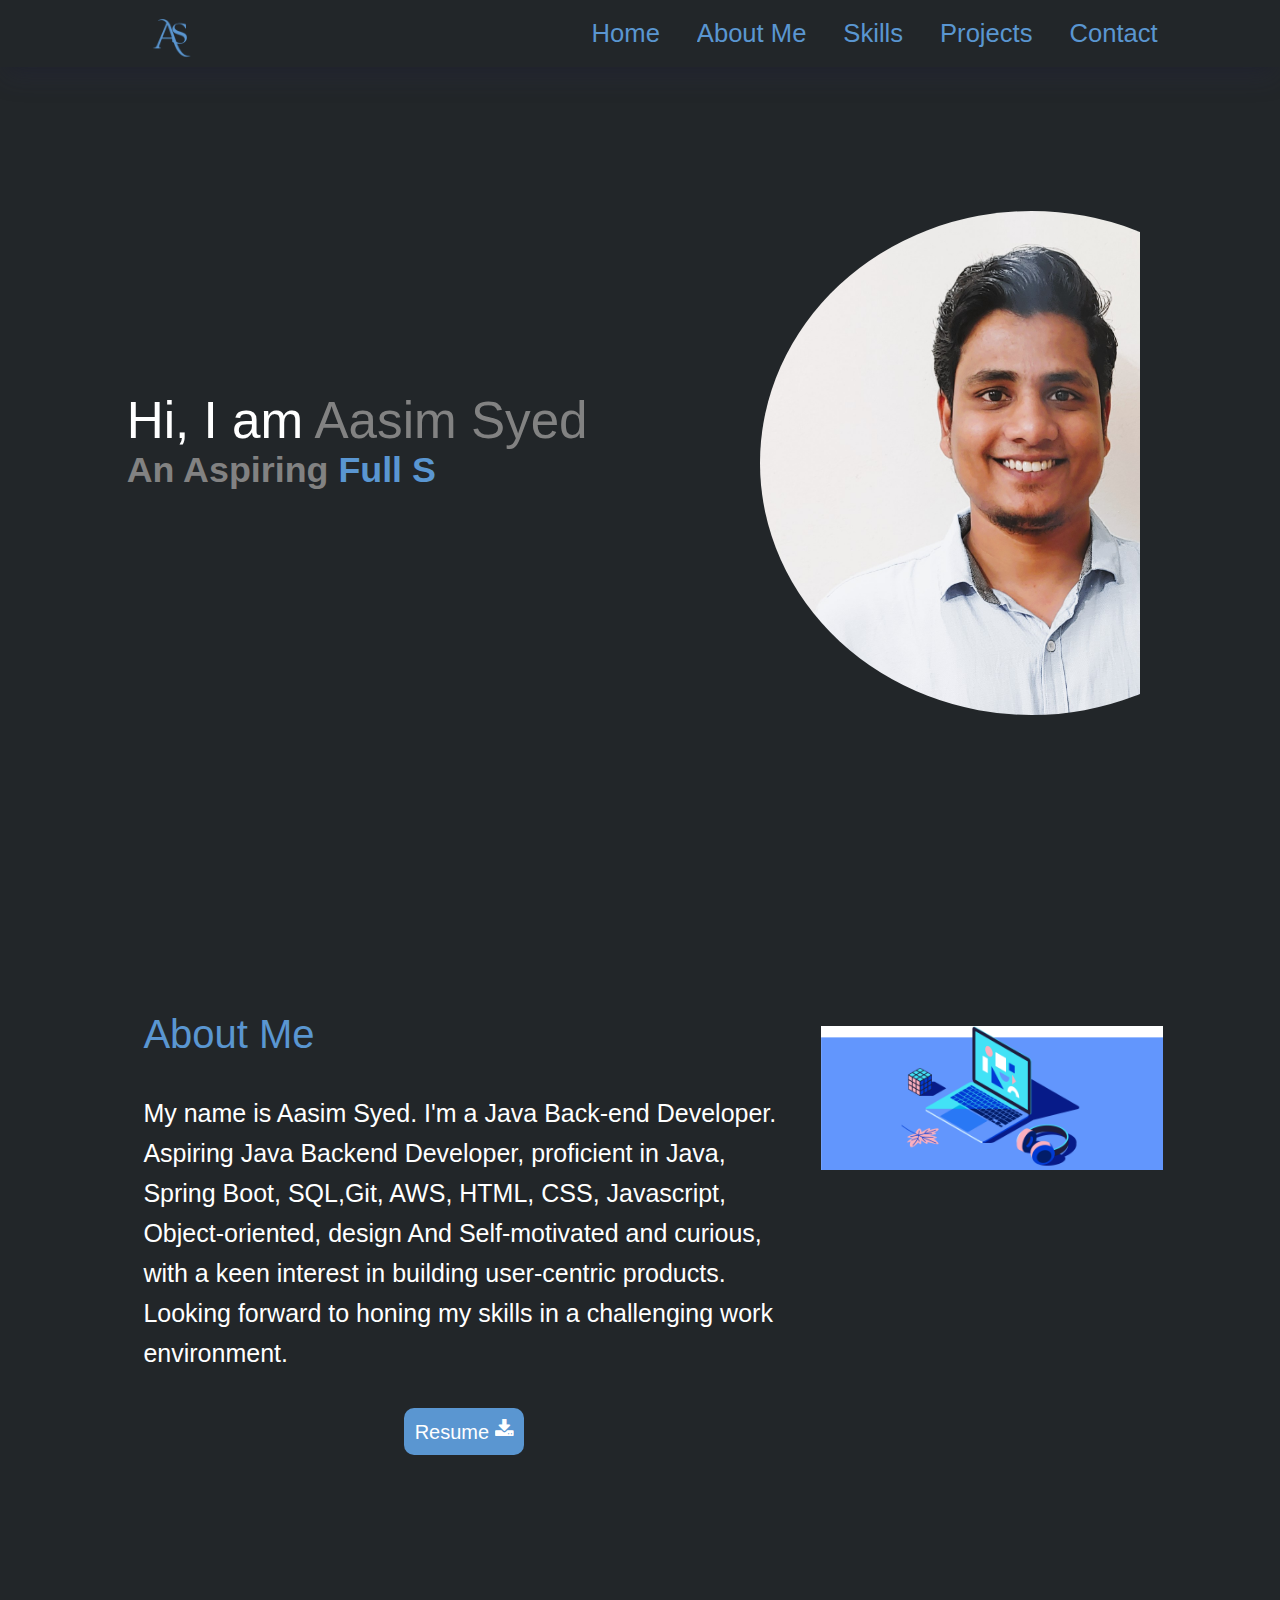
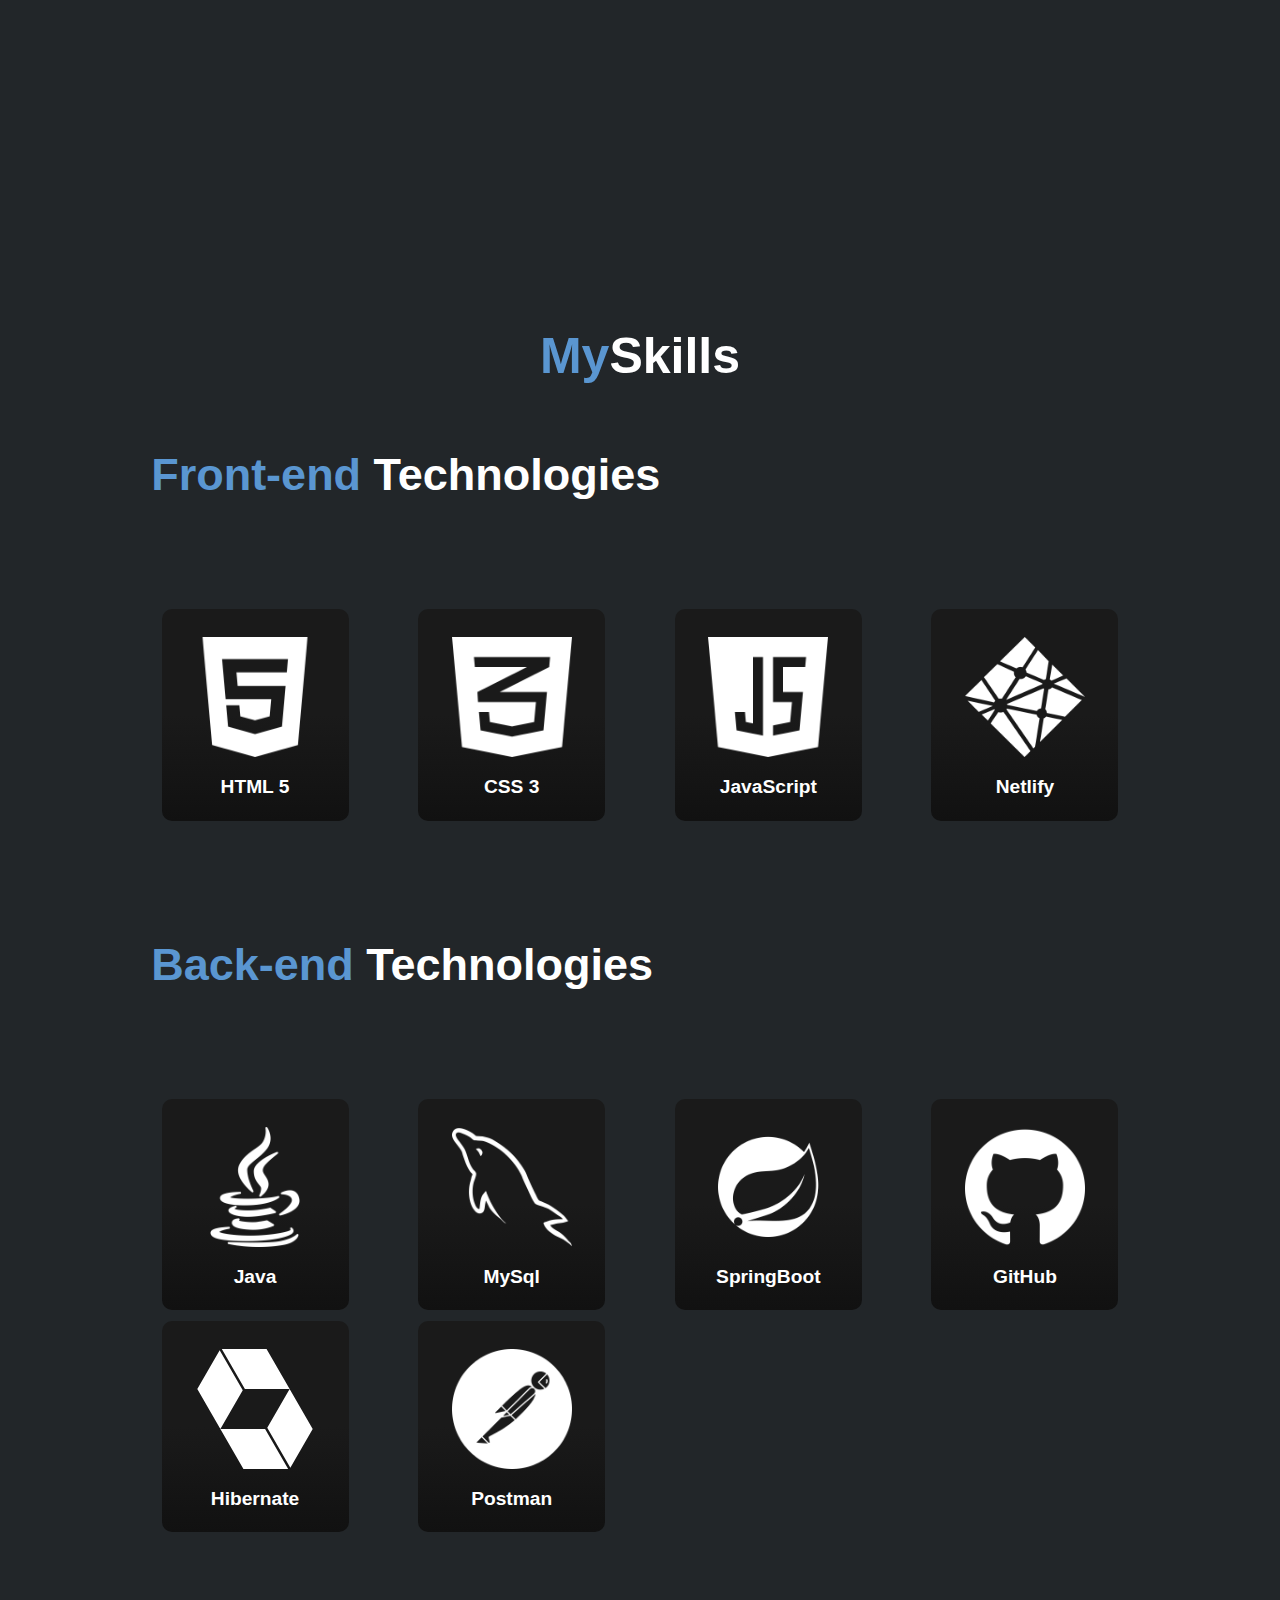
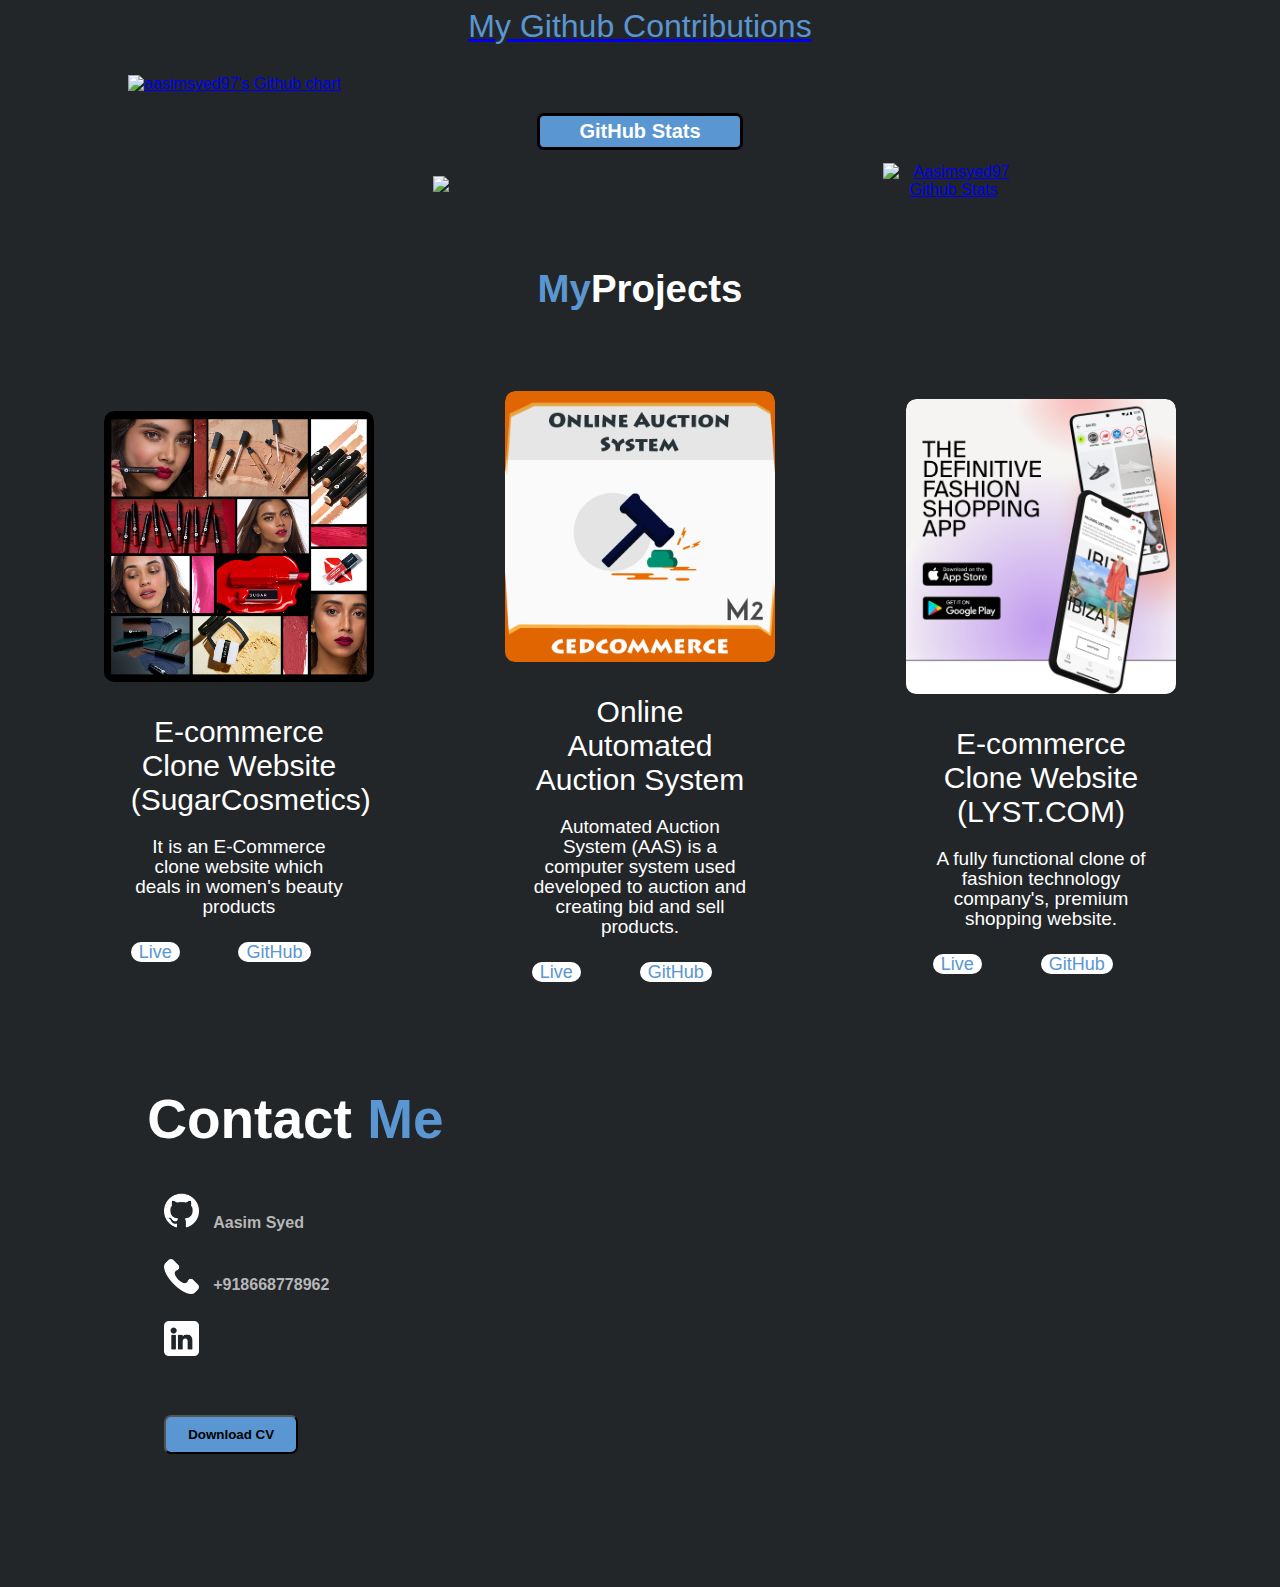
==== index.html @ 6676ed4d "Update index.html" ====
<!DOCTYPE html>
<html lang="en">

<head>
    <meta charset="UTF-8">
    <meta http-equiv="X-UA-Compatible" content="IE=edge">
    <meta name="viewport" content="width=device-width, initial-scale=1.0">
    <title>Aasim Syed</title>
    <link rel="stylesheet" href="styles/index.css">
    <link rel="stylesheet" href="https://cdnjs.cloudflare.com/ajax/libs/font-awesome/4.7.0/css/font-awesome.min.css">
</head>

<body>

    <!-- navbar started -->
    <div id="navbar">
        <div style="margin-left: -18%;" id="name">
           <a href="#home-section">
                <img id="name-img" src="images/aasim.png" alt="Aasim Syed">
            </a>
        </div>
        <div id="list" style="margin-right: -14%;">
            <a class="list-item hover-underline-animation" href="#home-section">Home</a>
            <a class="list-item hover-underline-animation" href="#about-section">About Me</a>
            <a class="list-item hover-underline-animation" href="#skills-section">Skills</a>
            <a class="list-item hover-underline-animation" href="#project">Projects</a>
            <a class="list-item hover-underline-animation" href="#contact">Contact</a>
        </div>
    </div>
    <div id="navham">
        <div id="menu" onclick="onClickMenu()">
            <div id="bar1" class="bar"></div>
            <div id="bar2" class="bar"></div>
            <div id="bar3" class="bar"></div>
        </div>

        <ul class="nav" id="nav">
            <li> <a onclick="removemenu()" class="anchor" href="#home-section">Home</a></li>
            <li> <a onclick="removemenu()" class="anchor" href="#about-section">About Me</a></li>
            <li> <a onclick="removemenu()" class="anchor" href="#skills-section">Skills</a></li>
            <li> <a onclick="removemenu()" class="anchor" href="#project">Projects</a></li>
            <li> <a onclick="removemenu()" class="anchor" href="#contact">Contact</a></li>
        </ul>
    </div>

    <!-- navbar ended -->

    <div id="main">


        <!-- home-section started-->
        <div style="margin-top: 5%;" id="home-section">
            <div id="home-section-mini" style="width: 80%;">
                <div id="home-left">
                    <p> Hi, I am <span style="color: #828282;
                  text-shadow: 1px 1px 1px var(--clr-tertiary); ">Aasim Syed</span></p>

                    <span
                        style="color: #828282; margin-bottom: 200vh; font-weight: 550; font-size: 2.8vw;margin-top: -50vh;">An
                        Aspiring
                        <span class='console-container'>
                            <span id='text' style="text-shadow: 1px 1px 1px var(--clr-tertiary); "></span>
                            <!-- <div class='console-underscore' id='console' style="color:#00ffff">&#95; </div> -->
                        </span></span>


                </div>
                <div id="home-right">
                    <img style="height: 80%;border-radius: 50%;" src="/images/profilepic.jpg" alt="nitya-nb">
                </div>
            </div>



        </div>
        <!-- home-section ended -->
        <!-- about me started -->

        <div id="about-section">
            <div style="margin-left: 8%;" id="about-section-mini">
                <div id="about-left">
                    <div>About Me</div>
                    <div>
                        <p>My name is Aasim Syed. I'm a Java Back-end Developer.
                            Aspiring Java Backend Developer, proficient in Java, Spring Boot, SQL,Git, AWS, HTML, CSS,
                            Javascript, Object-oriented, design And Self-motivated and curious, with a keen interest in
                            building user-centric products. Looking forward to honing my skills in a challenging work
                            environment.</p>
                        <div id="resume-button">
                            <button><a style="text-decoration: none;background: none;color:white"
                                    href="./download/Aasim-Syed-Resume.pdf" download target="_blank"> Resume </a><i
                                    style="color: white; background-color: #5a96d1;" class="fa fa-download"
                                    aria-hidden="true"></i></button>
                        </div>
                    </div>
                </div>
                <div id="about-right">
                    <img src="./images/@2x-Blog-Multimodal-Learning-Animation.gif" style="width: 80%; margin-top:15%"
                        alt="">
                </div>
            </div>
        </div>


        <div id="skills-section">
            <h3><span style="color: #5a96d1;">My</span>Skills</h3>
            <div id="gap">
                <h1><span style="color: #5a96d1">Front-end </span> Technologies</h1>
                <div id="front">
                    <div class="frontend">
                        <div>
                            <img src="images/html-5.png">
                            <h4>HTML 5</h4>
                        </div>
                    </div>
                    <div class="frontend">
                        <div>
                            <img src="images/css.png">
                            <h4>CSS 3</h4>
                        </div>
                    </div>
                    <div class="frontend">
                        <div>
                            <img src="images/java-script.png">
                            <h4>JavaScript</h4>
                        </div>
                    </div>
                    <div class="frontend">
                        <div>
                            <img src="images/netlify.png">
                            <h4>Netlify</h4>
                        </div>
                    </div>
                </div>
            </div>
            <div id="gap1">
                <h1><span style="color: #5a96d1">Back-end </span> Technologies</h1>
                <div id="front1">
                    <div class="frontend">
                        <div>
                            <img src="images/java.png">
                            <h4>Java</h4>
                        </div>
                    </div>
                    <div class="frontend">
                        <div>
                            <img src="images/mysql.png">
                            <h4>MySql</h4>
                        </div>
                    </div>
                    <div class="frontend">
                        <div>
                            <img src="images/spring-boot.png">
                            <h4>SpringBoot</h4>
                        </div>
                    </div>
                    <div class="frontend">
                        <div>
                            <img src="images/github.png">
                            <h4>GitHub</h4>
                        </div>
                    </div>
                    <div class="frontend">
                        <div>
                            <img src="images/hibernate-white.svg">
                            <h4>Hibernate</h4>
                        </div>
                    </div>
                    <div class="frontend">
                        <div>
                            <img src="images/postman-3521648.png">
                            <h4>Postman</h4>
                        </div>
                    </div>
                    <!-- <div class="frontend" id="none"></div>
                  <div class="frontend" id="none"></div> -->
                </div>
            </div>
        </div>

        <!-- ---------about me end  -->


        <!-- github calender and graph -->

        <div class="title reveal">
            <a target="_blank" rel="noreferrer" id="cicin" href="https://github.com/aasimsyed97">
                <p style="text-align: center; font-size: 200%; padding: 3%; text-underline-offset: none;">My Github
                    Contributions</p>
                <img width="100%" style="margin-bottom:20px;display: flex; padding: auto;" id="github-contributions"
                    src="https://ghchart.rshah.org/aasimsyed97" href="https://github.com/aasimsyed97"
                    alt="aasimsyed97's Github chart" />
            </a>
        </div>
        <div class="statsBox">
            <h3>GitHub Stats</h3>
            <div style="display: flex; width: 100%;">
                <div class="statsContainer">
                    <div>
                        <a href="https://github.com/aasimsyed97" target="_blank">
                            <img align="center"
                                src="https://github-readme-streak-stats.herokuapp.com/?user=aasimsyed97" />
                        </a>
                    </div>
                </div>

                <!-- <div class="stats-3">
                    <p align="center">
                        <a href="https://github.com/aasimsyed97" target="_blank">
                            <img align=""
                                src="https://github-readme-stats.vercel.app/api/top-langs/?username=aasimsyed97&bg_color=0D1117"
                                alt="" />
                        </a>
                    </p>
                </div> -->

                <div class="stats-2" style="margin-right: 20%;">
                    <p align="center">
                        <a href="https://github.com/aasimsyed97/github-readme-stats" target="_blank">
                            <img alt="Aasimsyed97 Github Stats"
                                src="https://github-readme-stats.vercel.app/api?username=aasimsyed97&show_icons=true&locale=en&theme=react&hide_border=true&bg_color=0D1117" />
                        </a>
                    </p>
                </div>

            </div>
        </div>
        <!-- <div class="graph-1">
            <p align="center">
                <a href="https://github.com/aasimsyed97" target="_blank"><span>
                        <img align="center"
                            src="https://github-profile-summary-cards.vercel.app/api/cards/profile-details?username=aasimsyed97&theme=dracula&bg_color=0D1117" />
                    </span></a>
            </p>
        </div> -->
        <div class="graph">
            <a href="https://github.com/aasimsyed97/github-readme-activity-graph" target="_blank">
                <!-- <img alt="Aasimsyed97 Activity Graph"
                    src="https://activity-graph.herokuapp.com/graph?username=aasimsyed97&bg_color=0D1117&color=5BCDEC&line=5BCDEC&point=FFFFFF&hide_border=true" /> -->
            </a>
        </div>

        <!-- github calender and graph -->


        <!------------project start-  -->
        <div id="project">
            <h3 style="text-align: center; padding-top: 5%; font-size: 3vw; color: white;"><span
                    style="color: #5a96d1;">My</span>Projects</h3>
            <div id="created">

                <div class="work">
                    <img src="images/Product-collage_1.jpg">
                    <div class="layer">
                        <p style="font-size: 30px; line-height: normal;" id="h3">E-commerce Clone Website
                            (SugarCosmetics)</p>
                        <p id="p" style="font-size: 19px;">It is an E-Commerce clone website which deals in women's
                            beauty products</p>
                        <a href="https://startling-mooncake-efccdc.netlify.app" target="_blank">Live</a>
                        <a href="https://github.com/aasimsyed97/SugarCosmetics01" target="_blank">GitHub</a>
                    </div>
                    <div>
                        <div class="layer1">
                            <p style="font-size: 30px; line-height: normal;" id="h3">E-commerce Clone Website
                                (SugarCosmetics)</p>
                            <p id="p" style="font-size: 19px;">It is an E-Commerce clone website which deals in women's
                                beauty products</p>
                            <a href="https://startling-mooncake-efccdc.netlify.app" target="_blank">Live</a>
                            <a href="https://github.com/aasimsyed97/SugarCosmetics01" target="_blank">GitHub</a>
                        </div>
                    </div>
                </div>
                <div class="work">
                   <img src="images/auction4.png">
                    <div class="layer">
                        <p style="font-size: 30px; line-height: normal;" id="h3">Online Automated Auction System</p>
                        <p id="p" style="font-size: 19px;">Automated Auction System (AAS) is a computer system used developed to auction and creating bid and sell products. Core Java, SQL, JDBC using DAO Pattern</p>
                        <a href="https://github.com/aasimsyed97/selfish-desire-8154" target="_blank">Live</a>
                        <a href="https://github.com/aasimsyed97/selfish-desire-8154" target="_blank">GitHub</a>
                    </div>
                    <div>
                        <div class="layer1">
                            <p style="font-size: 30px; line-height: normal;" id="h3">Online Automated Auction System</p>
                            <p id="p" style="font-size: 19px;">Automated Auction System (AAS) is a computer system used developed to auction and creating bid and sell products.</p>
                            <a href="https://github.com/aasimsyed97/selfish-desire-8154" target="_blank">Live</a>
                            <a href="https://github.com/aasimsyed97/selfish-desire-8154" target="_blank">GitHub</a>
                        </div>
                    </div>
                </div>
                <div class="work">
                     <img src="images/lyst6.webp">
                    <div class="layer">
                        <p style="font-size: 30px; line-height: normal;" id="h3">E-commerce Clone Website
                            (LYST.COM)</p>
                        <p id="p" style="font-size: 19px;">A fully functional clone of fashion technology company's,
                            premium shopping website.</p>
                        <a href="https://joyful-lolly-c213c9.netlify.app/index.html" target="_blank">Live</a>
                        <a href="https://github.com/aasimsyed97/makeshift-protest-7826" target="_blank">GitHub</a>
                    </div>
                    <div>
                        <div class="layer1">
                            <p style="font-size: 30px; line-height: normal;" id="h3">E-commerce Clone Website
                            (LYST.COM)</p>
                            <p id="p" style="font-size: 19px;">A fully functional clone of fashion technology company's,
                            premium shopping website.</p>
                            <a href="https://joyful-lolly-c213c9.netlify.app/index.html" target="_blank">Live</a>
                            <a href="https://github.com/aasimsyed97/makeshift-protest-7826" target="_blank">GitHub</a>
                        </div>
                    </div>
                </div>
            </div>

        </div>

        <!-- --------------------------Contact Me----------------------------- -->

        <div id="contact">
            <div id="contactme">
                <div id="firstcontact">
                    <h1>Contact <span style="color:#5a96d1;">Me</span></h1>
                    <div id="git"><a href="https://github.com/aasimsyed97"><img src="images/github.png"></a>
                        <p>Aasim Syed</p>
                    </div>
                    <div id="tele"><img src="images/phone-icon.png">
                        <p>+918668778962</p>
                    </div>
                    <div id="all">
                        <a href="https://www.linkedin.com/in/aasim-syed-4066b4243/" target="_blank"> <img
                                src="images/linkedin.png" alt=""></a>
                    </div>
                    <button>Download CV</button>
                </div>
                <!-- <div id="secondcontact">
            <form action="https://formsubmit.co/nityabaranwal1@gmail.com" method="post" target="_blank" rel="noopener noreferrer">
                <input type="hidden" name="_template" value="table">
                <input type="hidden" name="_autoresponse" value="Thank you for reaching me.I will contact you soon...">
                <input type="hidden" name="_subject" value="New submission!">
                <input type="hidden" name="_next" value="">
                <input type="text" name="name" placeholder=" Name" required="">
                <input type="email" name="email" placeholder=" Email" required="">
                <input id="msg" name="Message" rows="6" placeholder=" Message"></input>
                <button type="submit" id="contact-button">SEND</button>
            </form>
          
        </div> -->
            </div>
        </div>

    </div>

    </div>


</body>

</html>
<script src="/scripts/index.js"></script>
---- styles/index.css ----
* {
  margin: 0;
  padding: 0;
  background-color: #222629;
  /* background-color: #010113; */
  font-family: sans-serif;
  overflow-x: hidden;
}

#main {
  position: absolute;
  z-index: -100;
  top: 25px;
}

#navbar {
  /* border: 1px solid red; */
  height: auto;
  width: 100%;
  display: flex;
  justify-content: space-evenly;
  position: fixed;
  box-shadow: rgba(50, 50, 93, 0.25) 0px 13px 27px -5px, rgba(0, 0, 0, 0.3) 0px 8px 16px -8px;
}

#name {
  /* border: 1px solid green; */
  height: auto;
  width: 20%;
  cursor: pointer;
}

#name-img {
  /* border: 1px solid blue; */
  margin-top: 3%;
  margin-left: 5%;
  width: 90%;
  height: fit-content;
}

#list {
  /* border: 1px solid yellow; */
  height: auto;
  width: 50%;
  display: flex;
  justify-content: space-evenly;
}

#list .list-item {
  /* border: 1px solid purple; */
  font-size: 2vw;
  /* color: #ff521b; */
  color: #5a96d1;
  /* color: #61a5c2; */
  /* color: #a9d6e5; */

  margin-top: 3%;
  cursor: pointer;
  text-decoration: none;
}

.hover-underline-animation {
  display: inline-block;
  position: relative;
  color: #0087ca;
  /* color: crimson; */
}

.hover-underline-animation:after {
  content: '';
  position: absolute;
  width: 100%;
  transform: scaleX(0);
  height: 2px;
  top: 55%;
  left: 0;
  /* background-color: #0087ca; */
  background-color: whitesmoke;
  transform-origin: bottom right;
  transition: transform 0.25s ease-out;
}

.hover-underline-animation:hover:after {
  transform: scaleX(1);
  transform-origin: bottom left;
}

#navham {
  /* display: none; */
  height: 0;
  width: 0;
}

.anchor {
  font-size: 0;
}




/* ------home started------ */

#home-section {
  height: 97vh;
  /* border: 1px solid yellow; */
  width: 99vw;
  display: flex;
  align-items: center;
  /* background-image: url("/images/bd5.jpg"); */
}

#home-section-mini {
  /* border: 1px solid purple; */
  width: 90%;
  display: grid;
  grid-template-columns: 5fr 3fr;
  margin: auto;
}

#home-left {
  height: 70vh;
  /* border: 1px solid red; */
}

#home-left p {
  color: white;
  font-size: 4vw;
  margin-top: 20vh;
}

#home-right {
  height: 70vh;
  /* border: 1px solid red; */
}




/* :root{
    --clr-tertiary:  #61892f;
  } */

/* -------- home ended --------- */

/* --------- about me start ----- */


#about-section {
  margin: auto;
  height: auto;
  /* border: 1px solid yellow; */
  width: 99vw;
  display: flex;
  align-items: center;
}

#about-section-mini {
  /* border: 1px solid purple; */
  width: 90%;
  display: grid;
  grid-template-columns: 5fr 3fr;
  margin: auto;
}

#about-left {
  height: 100vh;
  /* border: 1px solid red; */
  margin: auto;
}

#about-left div:first-child {
  margin: 7% 5% 0 5%;
  color: #5a96d1;
  font-size: 40px;
  height: auto;
}

#about-left p {
  margin: 5% 5% 0 5%;
  line-height: 40px;
  color: white;
  font-size: 25px;
}

#about-left #resume-button {
  text-align: center;
  color: white;
  margin-top: 5%;
  /* background-color: red; */
}

#resume-button button {
  font-size: 20px;
  color: white;
  border: white;
  border-radius: 10px;
  padding: 1.5%;
  background-color: #5a96d1;
}


#about-right {
  height: 100vh;
  /* border: 1px solid red; */
}

/* -------about me end---- */

/* ------------ my skills ----- */

#skills-section {
  border: 1px solid #222629;
  background-color: #222629;
  color: white;
}

#skills-section h3 {
  text-align: center;
  margin-top: 5%;
  font-size: 50px;
}

#gap {
  height: auto;
  width: 85%;
  margin: auto;
  /* border: 1px solid yellow; */
  margin-top: 5%;
  margin-bottom: 5%;
}

#gap1 {
  height: auto;
  width: 85%;
  margin: auto;
  /* border: 1px solid yellow; */
  margin-top: 5%;
}

#gap h1,
#gap1 h1 {
  padding-left: 5%;
  font-size: 45px;
  margin-bottom: 5%;
}

#front,
#front1 {
  padding: 5%;
  margin-top: 5%;
  /* border: 1px blue solid; */
  height: auto;
  display: grid;
  grid-template-columns: 1fr 1fr 1fr 1fr;
  gap: 5%;
}

.frontend {
  width: 90%;
  /* border: 1px solid yellow; */
  height: auto;
  margin: auto;
  border-radius: 10px;
  text-align: center;
  /* background-color: #262626; */
  background-image: linear-gradient(to bottom, rgb(26, 26, 26), rgb(26, 26, 26), rgb(17, 17, 17));
  transition: transform 0.5s;


}

.frontend:hover {
  background-image: linear-gradient(to bottom, #5a96d1, #5a96d1);
  transform: translateY(-10px);
  /* background-color: rgb(220, 100, 2); */
  /* background-color: rgb(227, 7, 81); */
}

.frontend img {
  height: auto;
  width: 80%;
  background-color: transparent;
}

.frontend h4 {
  font-size: 1.5vw;
  margin: 10% 5% 15% 5%;
  background-color: transparent;
}

.frontend div {
  background-color: transparent;
  margin-left: 10%;
  margin-top: 15%;
  margin-right: 10%;
}

#none {
  background: none;
}

#none:hover {
  background: none;
}

/* ------  my skills ended --------- */


/* --------my  projects --------- */



#project {
  /* border: 1px solid rgb(0, 0, 0); */
  background-color: #222629;
}

#project #h3 {
  text-align: center;
  padding-top: 5%;
  font-size: 3vw;
  color: white;
}

#created {
  display: flex;
  width: 94%;
  margin: auto;
  margin-top: 80px;
}

.work {
  border-radius: 10px;
  width: 22.5%;
  margin: auto;

}

.work img {
  width: 100%;
  height: 50%;

  border-radius: 10px;
  display: block;
  transition: transform 0.9s;
}

.work {
  position: relative;
  overflow: hidden;
}

.layer {
  width: 100%;
  height: 0;
  background: linear-gradient(rgba(0, 0, 0, 0.6), #5a96d1);
  border-radius: 10px;
  position: absolute;
  left: -10px;
  bottom: 0;
  overflow: hidden;
  display: flex;
  align-items: center;
  justify-content: center;
  flex-direction: column;
  padding: 0 5% 0 5%;
  text-align: center;
  font-size: 14px;
  transition: height 0.3s;
}

.layer #h3 {
  font-weight: 200;
  margin-bottom: 5%;
  text-align: center;
  font-size: 2vw;
  background: transparent;
}

.layer p {
  color: #fff;
  line-height: 18px;
  padding: 0px 10%;
  width: 80%;
  background: transparent;
  /* border: 1px solid black; */
}

.layer a {
  margin-top: 10%;
  color: #5a96d1;
  text-decoration: none;
  font-size: 18px;
  line-height: 30px;
  background: #fff;
  width: auto;
  height: auto;
  border-radius: 10px;
  text-align: center;
  padding: 0 3% 0 3%;
}

.layer1 {
  width: 100%;
  height: 100%;
}

.layer1 #h3 {
  font-weight: 200;
  margin-bottom: 5%;
  text-align: center;
  font-size: 2vw;
  background: transparent;
}

.layer1 p {
  color: #fff;
  line-height: 20px;
  padding: 0px 10%;
  width: 80%;
  background: transparent;
  margin: 20px 0px;
  text-align: center;
  /* border: 1px solid black; */
}

.layer1 a {
  margin-top: 10%;
  color: #5a96d1;
  text-decoration: none;
  font-size: 18px;
  line-height: 30px;
  background: #fff;
  width: auto;
  height: auto;
  border-radius: 10px;
  text-align: center;
  padding: 0 3% 0 3%;
  margin: 10% 10%;

}

.layer a:hover {
  background-color: #5a96d1;
  color: white;
  border: 4px solid white;
}

.work:hover img {
  transform: scale(0.5);
  opacity: 0.6;
}

.work:hover .layer {
  height: 100%;
}




/* -------- my projects ended ---------- */

/* ----------contact ----------------- */


#contact {
  background-color: #222629;
  height: 500px;
  padding-top: 100px;
}

#contactme {
  width: 77%;
  /* border: 1px solid green; */
  margin: auto;
  height: 400px;
  display: grid;
  grid-template-columns: 35% 54%;
  justify-content: space-between;
  color: rgb(183, 183, 183)
}

#firstcontact {
  /* border: 1px solid yellow; */
  color: rgb(183, 183, 183);
}

#firstcontact>h1 {
  color: white;
  font-size: 55px;

}

#firstcontact img {
  height: 35px;
  width: 35px;
  margin-left: 17px;
}

#git {
  margin-top: 42px;
}

#git,
#tele,
#all {
  display: flex;
  margin-bottom: 27px;
  align-items: flex-end;
}

#firstcontact p {
  padding-left: 14px;
  font-weight: 600;
}

#firstcontact button {
  /* color: white; */
  margin-top: 28px;
  margin-left: 17px;
  background-color: #5a96d1;
  border-radius: 7px;
  padding: 10px 22px;
  font-weight: 600;
  cursor: pointer;
}

#submit,
#contact-button {
  background-color: #5a96d1;
  border-radius: 7px;
  padding: 10px 22px;
  font-weight: 600;
  color: white;
  cursor: pointer;
  margin-top: 2%;
}

#firstcontact button:hover,
#submit:hover {
  background-color: #222629;
  border: 2px solid #5a96d1;
}

#secondcontact {
  /* width: 50%; */
  /* border: 1px solid red; */
  /* background-color: black; */


}

#secondcontact input {
  margin-top: 1.5%;
  width: 90%;
  padding: 3% 3% 3% 2%;
  border: #222629;
  border-radius: 10px;
  /* color: black; */
  background-color: black;
  color: #5a96d1;
}

#secondcontact input:focus {
  outline: none;
}

#secondcontact #msg {
  height: 50px;
}

#secondcontact form:nth-child(3):focus {
  outline: none;
}



/* --------------------------------------------contact ended */


@media all and (min-width:400px) and (max-width:786px) {

  * {
    overflow-x: visible;
  }

  #navbar {
    display: none;
    height: 0;
    width: 0;
  }

  #home-section {
    /* z-index: -100;
      position: absolute; */
    height: auto;
    margin-top: 10%;
  }


  /* mini home section */
  #home-section-mini {
    margin: auto;
    display: flex;
    flex-direction: column-reverse;
    /* border: 1px solid red; */
    width: 70vw;
    text-align: center;
  }

  #home-left {
    height: 250px;
    /* border: 1px solid red; */
  }

  #home-left p {
    color: white;
    margin-top: 5%;
    font-size: 40px;
  }

  #home-right {
    height: 250px;
    /* border: 1px solid red; */
  }

  #about-section {
    /* z-index: -100;
      position: absolute;
      top: 485px; */
  }



  #about-section {
    margin: auto;
    /* margin-top: 5%; */
    height: 90vh;
    /* border: 1px solid yellow; */
    width: 99vw;
    display: flex;
    align-items: center;
  }

  #about-section-mini {
    /* border: 1px solid purple; */
    width: 90%;
    display: flex;
    flex-direction: column-reverse;
    margin: auto;
  }

  #about-left {
    height: auto;
    /* border: 1px solid red; */
    margin: auto;
  }

  #about-left div:first-child {
    margin: 7% 5% 0 5%;
    color: #5a96d1;
    font-size: 40px;
  }

  #about-left p {
    margin: 5% 5% 0 5%;
    line-height: 40px;
    color: white;
    font-size: 1rem;
  }

  #about-left #resume-button {
    text-align: justify;
    color: white;
    margin-top: 5%;
    /* background-color: red; */
  }

  #resume-button button {
    font-size: 20px;
    color: white;
    border: white;
    border-radius: 10px;
    padding: 1.5%;
    background-color: #5a96d1;
  }


  #about-right {
    height: auto;
    /* border: 1px solid red; */
  }


  /* ----- media query skills 1 ---- */

  #skills-section {
    /* z-index: -100;
    position: absolute;
    top: 1100px; */
  }


  #front,
  #front1 {
    margin: auto;
    display: grid;
    grid-template-columns: 1fr 1fr;
    gap: 5%;
    width: 80%;
    /* border: 1px blue solid; */
    padding-bottom: 10%;
  }


  .frontend {
    width: 70%;
    /* border: 1px solid yellow; */
    height: auto;
    margin: auto;
    border-radius: 10px;
    text-align: center;
    /* background-color: #262626; */
    background-image: linear-gradient(to bottom, rgb(26, 26, 26), rgb(26, 26, 26), rgb(17, 17, 17));
    transition: transform 0.5s;
  }

  .frontend h4 {
    font-size: 3vw;
    margin: 10% 5% 15% 5%;
    background-color: transparent;
  }


  #project {
    /* z-index: -100;
    position: absolute;
    top: 2500px; */
    width: 80vw;
    margin: auto;
    margin-top: 10px;
    margin-left: 10%;
    /* border: 1px solid red; */
  }

  #project #h3 {
    font-size: 3vw;
  }

  #created {
    /* border: 1px solid yellow; */
    width: 100%;
    display: grid;
    grid-template-columns: 1fr 1fr;
    gap: 5%;
    margin: auto;
  }

  .work {
    /* border: 1px solid green; */
    width: 100%;
    margin: auto;
  }

  .layer a {
    margin-top: 10%;
    color: #5a96d1;
    text-decoration: none;
    font-size: 18px;
    line-height: 30px;
    background: #fff;
    width: auto;
    height: auto;
    border-radius: 10px;
    text-align: center;
    padding: 0 3% 0 3%;
  }

  .list-item {
    font-size: 0;
  }

  .anchor {
    font-size: 1.5rem;
    background-color: #474B4F;
  }


  #menu {
    width: 35px;
    height: 30px;
    margin: 30px 0 20px 20px;
    cursor: pointer;
    z-index: 100;
    background-color: transparent;
    position: fixed;
  }

  .bar {
    height: 5px;
    width: 100%;
    background-color: #5a96d1;
    display: block;
    border-radius: 5px;
    transition: 0.3s ease;
  }

  #bar1 {
    transform: translateY(-4px);
  }

  #bar3 {
    transform: translateY(4px);
  }

  .nav li a {
    color: #5a96d1;
    text-decoration: none;
  }

  .nav li a:hover {
    border: 1px solid #5a96d1;
    padding: 10px 20px;
  }

  .nav li {
    list-style: none;
    padding: 16px 0;
    background-color: #474B4F;
  }

  .nav {
    padding: 0;
    margin: 0 20px;
    transition: 1s ease;
    display: none;
  }

  #navham .icon {
    background-color: #474B4F;
  }

  .icon .bar {
    background-color: #5a96d1;
  }

  .icon #bar1 {
    transform: translateY(11px) rotate(-45deg);
  }

  .icon #bar3 {
    transform: translateY(2px) rotate(45deg);
  }

  .icon #bar2 {
    opacity: 0;
  }

  .change {
    background-color: #474B4F;
    height: 100vh;
    margin: 0;
    position: fixed;
    top: 0;
    z-index: -1;
    width: 20%;
    display: flex;
    flex-direction: column;
    align-items: center;
    justify-content: center;
  }

  .change {
    width: 40%;
  }
}


@media all and (min-width:54px) and (max-width:400px) {

  * {
    overflow-x: visible;
  }

  #navbar {
    display: none;
    height: 0;
    width: 0;
  }

  #home-section {
    /* z-index: -100;
      position: absolute; */
    height: auto;
    margin-top: 10%;
  }


  #home-section-mini {
    margin: auto;
    display: flex;
    flex-direction: column-reverse;
    /* border: 1px solid red; */
    width: 70vw;
    text-align: center;
  }

  #home-left {
    height: 250px;
    /* border: 1px solid red; */
  }

  #home-left p {
    color: white;
    font-size: 4vw;
    margin-top: 5%;
    font-size: 40px;
  }

  #home-right {
    height: 250px;
    /* border: 1px solid red; */
  }


  #about-section {
    /* z-index: -100;
      position: absolute;
      top: 500px; */
  }


  #about-section {
    margin: auto;
    height: 100vh;
    /* border: 1px solid yellow; */
    width: 99vw;
    display: flex;
    align-items: center;
  }

  #about-section-mini {
    /* border: 1px solid purple; */
    width: 90%;
    display: flex;
    flex-direction: column-reverse;
    margin: auto;
  }

  #about-left {
    height: 100vh;
    /* border: 1px solid red; */
    margin: auto;
  }

  #about-left div:first-child {
    margin: 7% 5% 0 5%;
    color: #5a96d1;
    font-size: 40px;
  }

  #about-left p {
    margin: 5% 5% 0 5%;
    line-height: 40px;
    color: white;
    font-size: 1rem;
  }

  #about-left #resume-button {
    text-align: justify;
    color: white;
    margin-top: 5%;
    /* background-color: red; */
  }

  #resume-button button {
    font-size: 20px;
    color: white;
    border: white;
    border-radius: 10px;
    padding: 1.5%;
    background-color: #5a96d1;
  }


  #about-right {
    height: auto;
    /* border: 1px solid red; */
  }

  #skills-section {
    /* z-index: -100;
    position: absolute;
    top: 1100px; */
  }

  #front,
  #front1 {
    /* border: 1px yellow solid; */
  }

  #gap {
    height: auto;
    width: 85%;
    margin: auto;
    /* border: 1px solid yellow; */
    margin-top: 5%;
    margin-bottom: 45%;
  }

  #gap1 {
    height: auto;
    width: 85%;
    margin: auto;
    /* border: 1px solid yellow; */
    margin-top: 20%;
    margin-bottom: 5%;
  }

  #front {
    margin: auto;
    display: grid;
    grid-template-columns: 1fr;
    gap: 5%;
    width: 80%;
    height: auto;
    padding-bottom: 45%;
  }

  #front1 {
    margin: auto;
    display: grid;
    grid-template-columns: 1fr;
    gap: 5%;
    width: 80%;
    height: auto;
    padding-bottom: 100%;
  }

  #gap {
    margin-bottom: 0;
  }


  .frontend {
    width: 70%;
    /* border: 1px solid yellow; */
    height: auto;
    margin: auto;
    border-radius: 10px;
    text-align: center;
    /* background-color: #262626; */
    background-image: linear-gradient(to bottom, rgb(26, 26, 26), rgb(26, 26, 26), rgb(17, 17, 17));
    transition: transform 0.5s;
  }

  .frontend h4 {
    font-size: 3vw;
    margin: 10% 5% 15% 5%;
    background-color: transparent;
  }



  #project {
    /* z-index: -100;
    position: absolute;
    top: 2500px; */
    width: 80vw;
    margin: auto;
    margin-top: 10px;
    margin-left: 10%;
    /* border: 1px solid red; */
  }

  #project #h3 {
    font-size: 7vw;
  }

  #created {
    /* border: 1px solid yellow; */
    width: 100%;
    display: grid;
    grid-template-columns: 1fr;
    gap: 5%;
    margin: auto;
  }

  .work {
    /* border: 1px solid green; */
    width: 100%;
    margin: auto;
  }

  .layer a {
    margin-top: 10%;
    color: #5a96d1;
    text-decoration: none;
    font-size: 18px;
    line-height: 30px;
    background: #fff;
    width: auto;
    height: auto;
    border-radius: 10px;
    text-align: center;
    padding: 0 3% 0 3%;
  }



  .list-item {
    font-size: 0;
  }

  .anchor {
    font-size: 1.5rem;
    background-color: #474B4F;
  }


  #menu {
    width: 35px;
    height: 30px;
    margin: 30px 0 20px 20px;
    cursor: pointer;
    z-index: 100;
    background-color: transparent;
    position: fixed;
  }

  .bar {
    height: 5px;
    width: 100%;
    background-color: #5a96d1;
    display: block;
    border-radius: 5px;
    transition: 0.3s ease;
  }

  #bar1 {
    transform: translateY(-4px);
  }

  #bar3 {
    transform: translateY(4px);
  }

  .nav li a {
    color: #5a96d1;
    text-decoration: none;
  }

  .nav li a:hover {
    border: 1px solid #5a96d1;
    padding: 10px 20px;
  }

  .nav li {
    list-style: none;
    padding: 16px 0;
    background-color: #474B4F;
  }

  .nav {
    padding: 0;
    margin: 0 20px;
    transition: 1s ease;
    display: none;
  }

  #navham .icon {
    background-color: #474B4F;
  }

  .icon .bar {
    background-color: #5a96d1;
  }

  .icon #bar1 {
    transform: translateY(11px) rotate(-45deg);
  }

  .icon #bar3 {
    transform: translateY(2px) rotate(45deg);
  }

  .icon #bar2 {
    opacity: 0;
  }

  .change {
    background-color: #474B4F;
    height: 100vh;
    margin: 0;
    position: fixed;
    top: 0;
    z-index: -1;
    width: 20%;
    display: flex;
    flex-direction: column;
    align-items: center;
    justify-content: center;
  }

  .change {
    width: 100%;
  }

}

/* ------navbar ended------ */



/* -----------------------------my skills---------*/

/* -----------------------------calendar stats--- */

.title {
  color: #5a96d1;
  margin: auto;
  width: 80%;
}

.title p {
  color: #5a96d1;
  text-decoration: none;
  text-underline-offset: none;
  /* background-color: white; */
}

.statsBox {
  display: block;
  text-align: center;

}

.statsBox>h3 {
  font-size: 20px;
  border: 3px solid black;
  width: 15%;
  margin: auto;
  border-radius: 7px;
  background-color: #5a96d1;
  color: white;
  margin-bottom: 1%;
  padding: 4px;
}

.statsContainer {
  display: flex;
  width: 100%;
  margin: auto;
  justify-content: center;
}

@media all and (min-width: 481px) and (max-width: 768px) {

  .statsContainer {
    display: flex;
    width: 90%;
    margin: auto;
    justify-content: center;
  }

  .statsContainer>div a img {
    width: 100%;
    margin: auto;
  }

  .statsBox>h3 {
    font-size: 15px;
    margin-bottom: 5%;
    width: fit-content;
    background-color: white;
    color: rgb(54, 3, 3);
    border: 1px solid rgb(22, 4, 61);
  }

  .statsContainer {
    display: flex;
    width: 90%;
    margin: auto;
    justify-content: center;
  }

  .statsContainer>div a img {
    width: 100%;
    margin: auto;
  }

  .statsBox>h3 {
    font-size: 15px;
    margin-bottom: 5%;
    border: 1px solid rgb(22, 4, 61);
  }

  .stats-3 {
    display: block;
    padding-top: 3%;
  }

  .stats-3 img {
    width: 40%;
    margin: auto;
  }


  .graph img {
    width: 90%;
    margin: auto;
  }

  .graph-1 img {
    width: 80%;
    margin: auto;
  }



}

.graph {
  width: 100%;
  margin: auto;
  display: block;
  text-align: center;
  background-color: #0d1117;
}



.graph img {
  width: 80%;
  margin: auto;
}





@media all and (min-width: 250px) and (max-width: 480px) {
  .statsContainer {
    display: block;
    width: 90%;
    margin: auto;
    justify-content: center;
  }

  .stats-2 img {
    width: 95%;
    margin: auto;
  }

  .statsContainer>div a img {
    width: 100%;
  }

  .statsBox>h3 {
    font-size: 13px;
    margin-bottom: 5%;
    border: 1px solid rgb(22, 4, 61);
  }

  .stats-3 {
    display: block;
    margin-top: 5%;
  }

  .stats-3 img {
    width: 60%;
    margin: auto;
    margin-top: 5%;
  }


  .graph img {
    width: 90%;
    margin: auto;
  }

  .graph-1 img {
    width: 80%;
    margin: auto;
  }
}


@media all and (min-width: 400px) and (max-width: 786px) {

  .statsContainer {
    display: flex;
    width: 90%;
    margin: auto;
    justify-content: center;
  }

  .statsContainer>div a img {
    width: 100%;
    margin: auto;
  }

  .statsBox>h3 {
    font-size: 15px;
    margin-bottom: 5%;
    width: fit-content;
    background-color: white;
    color: rgb(54, 3, 3);
    border: 1px solid rgb(22, 4, 61);
  }

}




@media all and (min-width: 54px) and (max-width: 400px) {
  .statsContainer {
    display: block;
    width: 90%;
    margin: auto;
    justify-content: center;
  }

  .statsContainer>div a img {
    width: 100%;
  }

  .statsBox>h3 {
    font-size: 13px;
    margin-bottom: 5%;
    width: 20%;
    background-color: white;
    color: rgb(54, 3, 3);
    border: 1px solid rgb(22, 4, 61);
  }
}
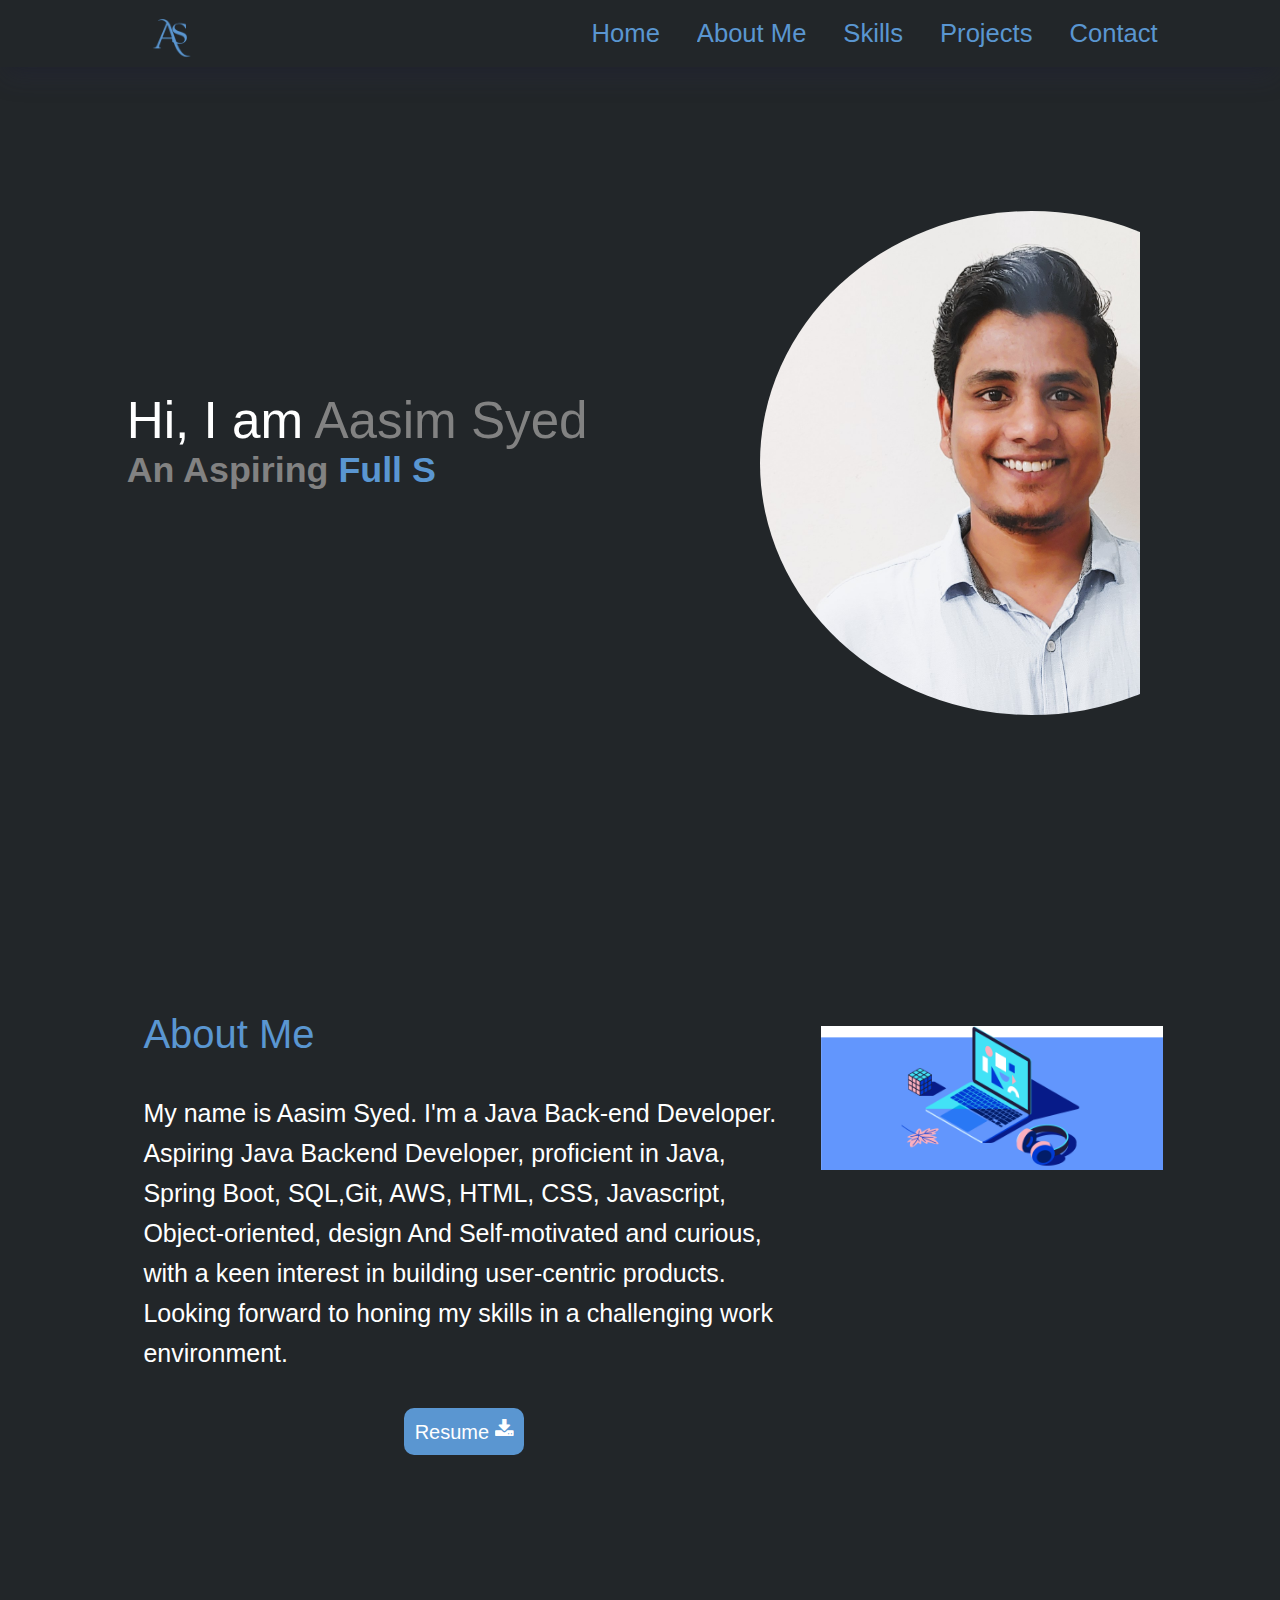
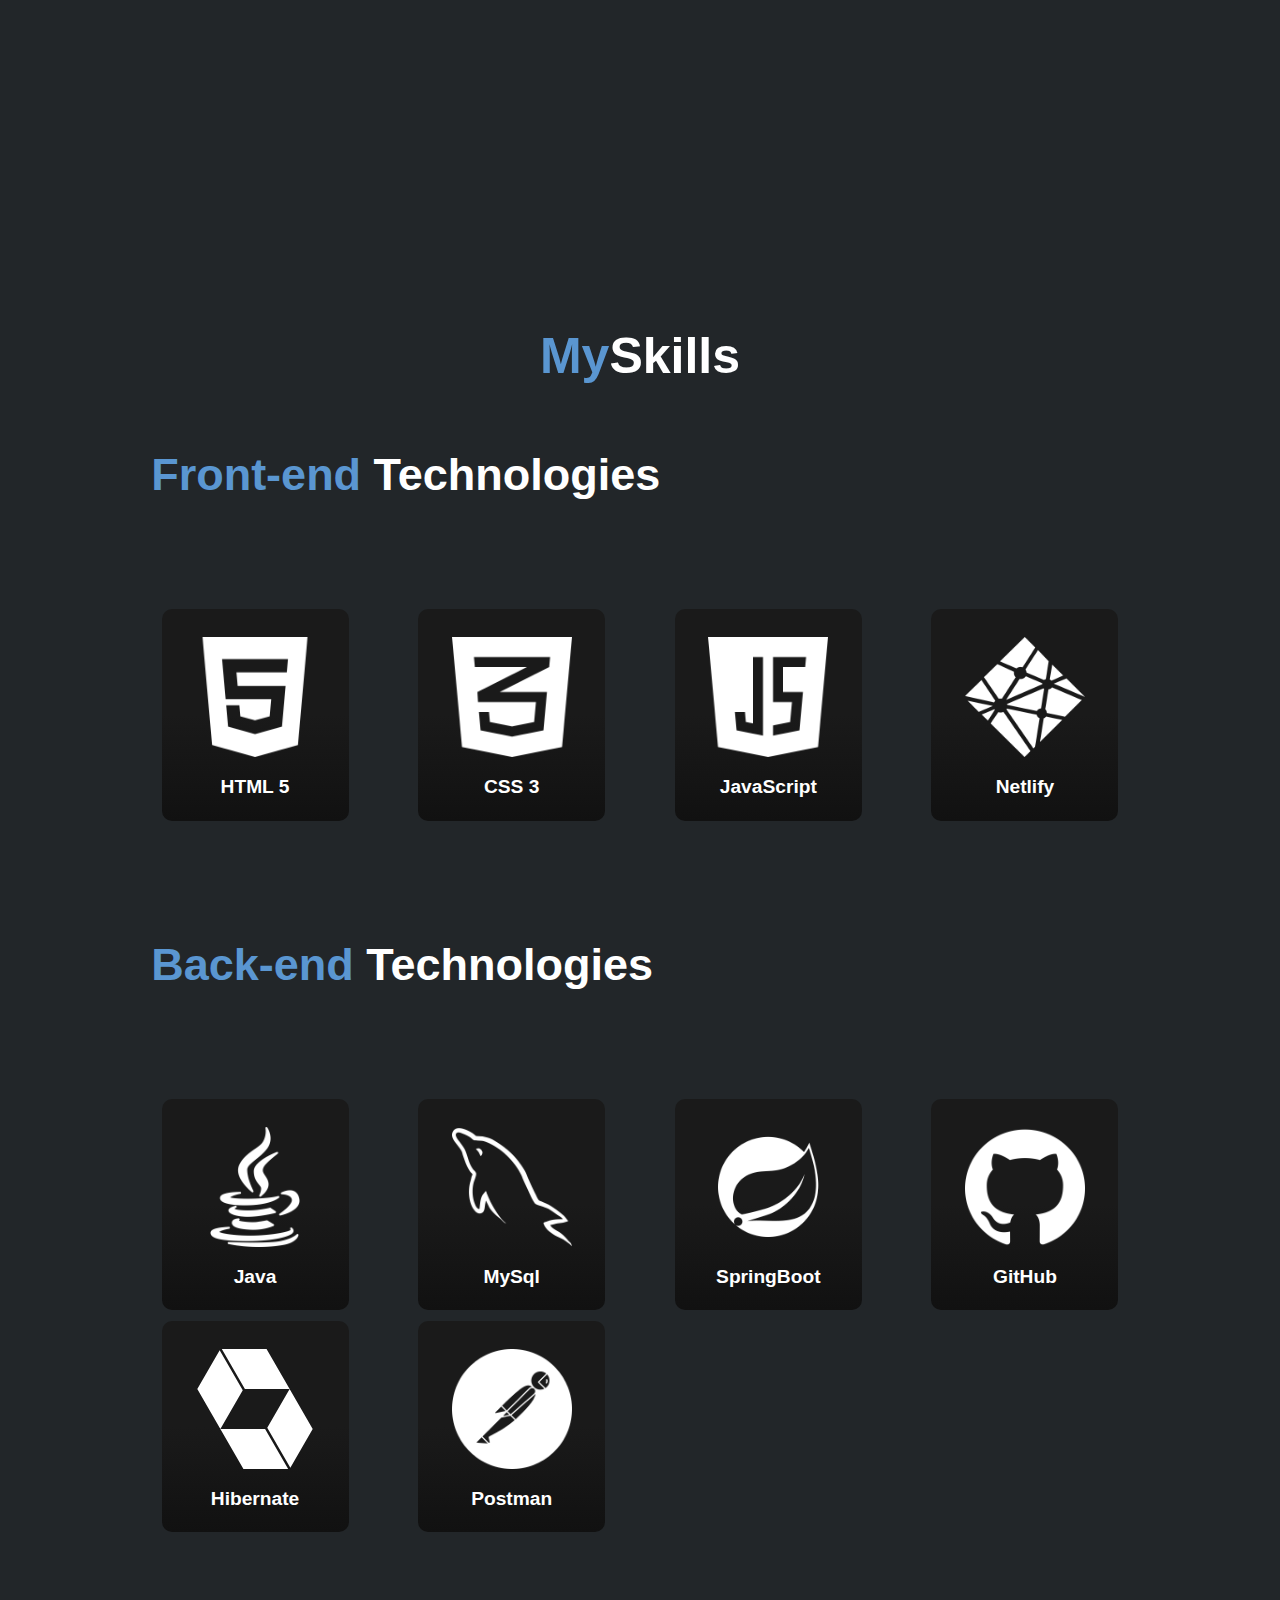
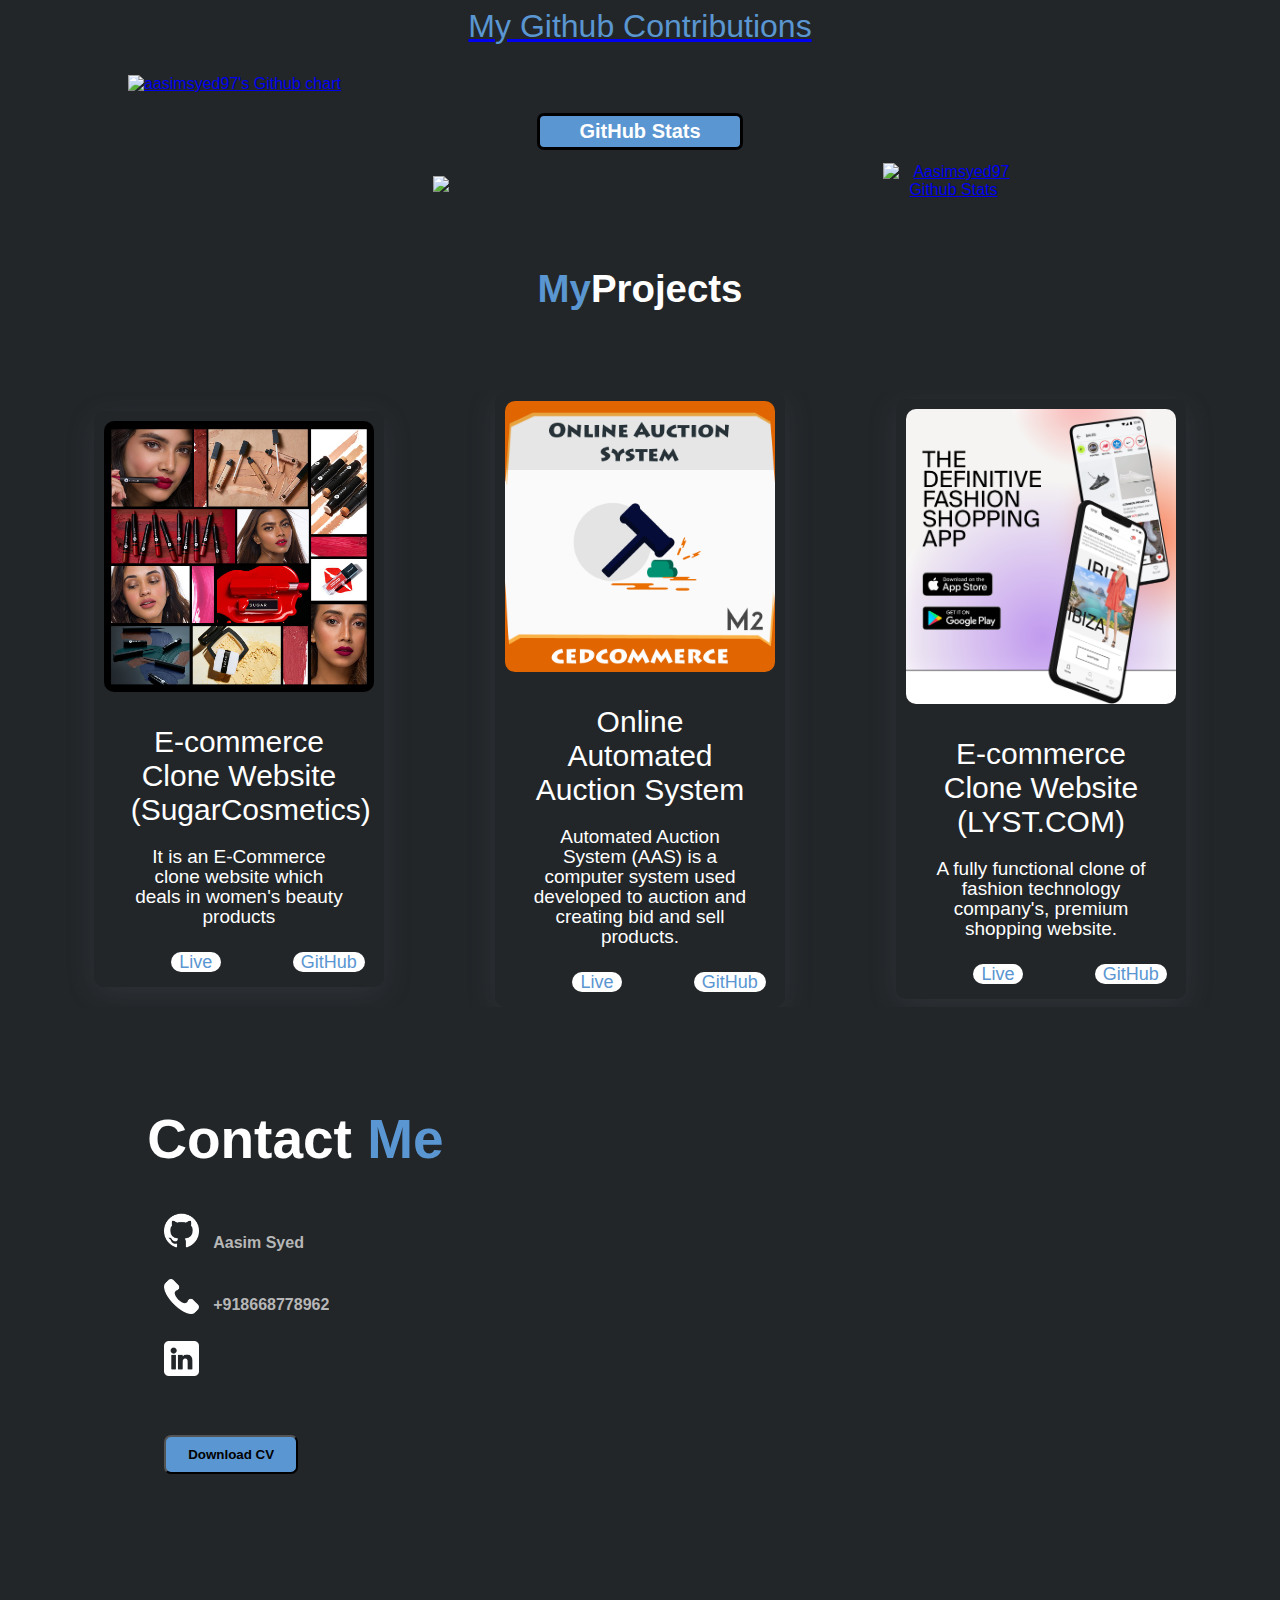
==== commit 1092d8e4: "final push" ====
--- a/index.html
+++ b/index.html
@@ -6,7 +6,7 @@
     <meta http-equiv="X-UA-Compatible" content="IE=edge">
     <meta name="viewport" content="width=device-width, initial-scale=1.0">
     <title>Aasim Syed</title>
-    <link rel="stylesheet" href="styles/index.css">
+    <link rel="stylesheet" href="./styles/index.css">
     <link rel="stylesheet" href="https://cdnjs.cloudflare.com/ajax/libs/font-awesome/4.7.0/css/font-awesome.min.css">
 </head>
 
@@ -15,8 +15,8 @@
     <!-- navbar started -->
     <div id="navbar">
         <div style="margin-left: -18%;" id="name">
-           <a href="#home-section">
-                <img id="name-img" src="images/aasim.png" alt="Aasim Syed">
+            <a href="#home-section">
+                <img id="name-img" src="./images/aasim.png" alt="Aasim Syed">
             </a>
         </div>
         <div id="list" style="margin-right: -14%;">
@@ -66,7 +66,7 @@
 
                 </div>
                 <div id="home-right">
-                    <img style="height: 80%;border-radius: 50%;" src="/images/profilepic.jpg" alt="nitya-nb">
+                    <img style="height: 80%;border-radius: 50%;" src="./images/profilepic.jpg" alt="Aasim Syed">
                 </div>
             </div>
 
@@ -109,25 +109,25 @@
                 <div id="front">
                     <div class="frontend">
                         <div>
-                            <img src="images/html-5.png">
+                            <img src="./images/html-5.png">
                             <h4>HTML 5</h4>
                         </div>
                     </div>
                     <div class="frontend">
                         <div>
-                            <img src="images/css.png">
+                            <img src="./images/css.png">
                             <h4>CSS 3</h4>
                         </div>
                     </div>
                     <div class="frontend">
                         <div>
-                            <img src="images/java-script.png">
+                            <img src="./images/java-script.png">
                             <h4>JavaScript</h4>
                         </div>
                     </div>
                     <div class="frontend">
                         <div>
-                            <img src="images/netlify.png">
+                            <img src="./images/netlify.png">
                             <h4>Netlify</h4>
                         </div>
                     </div>
@@ -138,37 +138,37 @@
                 <div id="front1">
                     <div class="frontend">
                         <div>
-                            <img src="images/java.png">
+                            <img src="./images/java.png">
                             <h4>Java</h4>
                         </div>
                     </div>
                     <div class="frontend">
                         <div>
-                            <img src="images/mysql.png">
+                            <img src="./images/mysql.png">
                             <h4>MySql</h4>
                         </div>
                     </div>
                     <div class="frontend">
                         <div>
-                            <img src="images/spring-boot.png">
+                            <img src="./images/spring-boot.png">
                             <h4>SpringBoot</h4>
                         </div>
                     </div>
                     <div class="frontend">
                         <div>
-                            <img src="images/github.png">
+                            <img src="./images/github.png">
                             <h4>GitHub</h4>
                         </div>
                     </div>
                     <div class="frontend">
                         <div>
-                            <img src="images/hibernate-white.svg">
+                            <img src="./images/hibernate-white.svg">
                             <h4>Hibernate</h4>
                         </div>
                     </div>
                     <div class="frontend">
                         <div>
-                            <img src="images/postman-3521648.png">
+                            <img src="./images/postman-3521648.png">
                             <h4>Postman</h4>
                         </div>
                     </div>
@@ -250,15 +250,15 @@
             <div id="created">
 
                 <div class="work">
-                    <img src="images/Product-collage_1.jpg">
-                    <div class="layer">
+                    <img src="./images/Product-collage_1.jpg">
+                    <!-- <div class="layer">
                         <p style="font-size: 30px; line-height: normal;" id="h3">E-commerce Clone Website
                             (SugarCosmetics)</p>
                         <p id="p" style="font-size: 19px;">It is an E-Commerce clone website which deals in women's
                             beauty products</p>
                         <a href="https://startling-mooncake-efccdc.netlify.app" target="_blank">Live</a>
                         <a href="https://github.com/aasimsyed97/SugarCosmetics01" target="_blank">GitHub</a>
-                    </div>
+                    </div> -->
                     <div>
                         <div class="layer1">
                             <p style="font-size: 30px; line-height: normal;" id="h3">E-commerce Clone Website
@@ -271,24 +271,26 @@
                     </div>
                 </div>
                 <div class="work">
-                   <img src="images/auction4.png">
+                    <img src="./images/auction4.png">
                     <div class="layer">
                         <p style="font-size: 30px; line-height: normal;" id="h3">Online Automated Auction System</p>
-                        <p id="p" style="font-size: 19px;">Automated Auction System (AAS) is a computer system used developed to auction and creating bid and sell products. Core Java, SQL, JDBC using DAO Pattern</p>
+                        <p id="p" style="font-size: 19px;">Automated Auction System (AAS) is a computer system used
+                            developed to auction and creating bid and sell products. </p>
                         <a href="https://github.com/aasimsyed97/selfish-desire-8154" target="_blank">Live</a>
                         <a href="https://github.com/aasimsyed97/selfish-desire-8154" target="_blank">GitHub</a>
                     </div>
                     <div>
                         <div class="layer1">
                             <p style="font-size: 30px; line-height: normal;" id="h3">Online Automated Auction System</p>
-                            <p id="p" style="font-size: 19px;">Automated Auction System (AAS) is a computer system used developed to auction and creating bid and sell products.</p>
+                            <p id="p" style="font-size: 19px;">Automated Auction System (AAS) is a computer system used
+                                developed to auction and creating bid and sell products.</p>
                             <a href="https://github.com/aasimsyed97/selfish-desire-8154" target="_blank">Live</a>
                             <a href="https://github.com/aasimsyed97/selfish-desire-8154" target="_blank">GitHub</a>
                         </div>
                     </div>
                 </div>
                 <div class="work">
-                     <img src="images/lyst6.webp">
+                    <img src="./images/lyst6.webp">
                     <div class="layer">
                         <p style="font-size: 30px; line-height: normal;" id="h3">E-commerce Clone Website
                             (LYST.COM)</p>
@@ -300,9 +302,9 @@
                     <div>
                         <div class="layer1">
                             <p style="font-size: 30px; line-height: normal;" id="h3">E-commerce Clone Website
-                            (LYST.COM)</p>
+                                (LYST.COM)</p>
                             <p id="p" style="font-size: 19px;">A fully functional clone of fashion technology company's,
-                            premium shopping website.</p>
+                                premium shopping website.</p>
                             <a href="https://joyful-lolly-c213c9.netlify.app/index.html" target="_blank">Live</a>
                             <a href="https://github.com/aasimsyed97/makeshift-protest-7826" target="_blank">GitHub</a>
                         </div>
@@ -354,4 +356,4 @@
 </body>
 
 </html>
-<script src="/scripts/index.js"></script>
+<script src="./scripts/index.js"></script>--- a/styles/index.css
+++ b/styles/index.css
@@ -1,682 +1,191 @@
-* {
-  margin: 0;
-  padding: 0;
-  background-color: #222629;
-  /* background-color: #010113; */
-  font-family: sans-serif;
-  overflow-x: hidden;
-}
-
-#main {
-  position: absolute;
-  z-index: -100;
-  top: 25px;
-}
-
-#navbar {
-  /* border: 1px solid red; */
-  height: auto;
-  width: 100%;
-  display: flex;
-  justify-content: space-evenly;
-  position: fixed;
-  box-shadow: rgba(50, 50, 93, 0.25) 0px 13px 27px -5px, rgba(0, 0, 0, 0.3) 0px 8px 16px -8px;
-}
-
-#name {
-  /* border: 1px solid green; */
-  height: auto;
-  width: 20%;
-  cursor: pointer;
-}
-
-#name-img {
-  /* border: 1px solid blue; */
-  margin-top: 3%;
-  margin-left: 5%;
-  width: 90%;
-  height: fit-content;
-}
-
-#list {
-  /* border: 1px solid yellow; */
-  height: auto;
-  width: 50%;
-  display: flex;
-  justify-content: space-evenly;
-}
-
-#list .list-item {
-  /* border: 1px solid purple; */
-  font-size: 2vw;
-  /* color: #ff521b; */
-  color: #5a96d1;
-  /* color: #61a5c2; */
-  /* color: #a9d6e5; */
-
-  margin-top: 3%;
-  cursor: pointer;
-  text-decoration: none;
-}
-
-.hover-underline-animation {
-  display: inline-block;
-  position: relative;
-  color: #0087ca;
-  /* color: crimson; */
-}
-
-.hover-underline-animation:after {
-  content: '';
-  position: absolute;
-  width: 100%;
-  transform: scaleX(0);
-  height: 2px;
-  top: 55%;
-  left: 0;
-  /* background-color: #0087ca; */
-  background-color: whitesmoke;
-  transform-origin: bottom right;
-  transition: transform 0.25s ease-out;
-}
-
-.hover-underline-animation:hover:after {
-  transform: scaleX(1);
-  transform-origin: bottom left;
-}
-
-#navham {
-  /* display: none; */
-  height: 0;
-  width: 0;
-}
-
-.anchor {
-  font-size: 0;
-}
-
-
-
-
-/* ------home started------ */
-
-#home-section {
-  height: 97vh;
-  /* border: 1px solid yellow; */
-  width: 99vw;
-  display: flex;
-  align-items: center;
-  /* background-image: url("/images/bd5.jpg"); */
-}
-
-#home-section-mini {
-  /* border: 1px solid purple; */
-  width: 90%;
-  display: grid;
-  grid-template-columns: 5fr 3fr;
-  margin: auto;
-}
-
-#home-left {
-  height: 70vh;
-  /* border: 1px solid red; */
-}
-
-#home-left p {
-  color: white;
-  font-size: 4vw;
-  margin-top: 20vh;
-}
-
-#home-right {
-  height: 70vh;
-  /* border: 1px solid red; */
-}
-
-
-
-
-/* :root{
-    --clr-tertiary:  #61892f;
-  } */
-
-/* -------- home ended --------- */
-
-/* --------- about me start ----- */
-
-
-#about-section {
-  margin: auto;
-  height: auto;
-  /* border: 1px solid yellow; */
-  width: 99vw;
-  display: flex;
-  align-items: center;
-}
-
-#about-section-mini {
-  /* border: 1px solid purple; */
-  width: 90%;
-  display: grid;
-  grid-template-columns: 5fr 3fr;
-  margin: auto;
-}
-
-#about-left {
-  height: 100vh;
-  /* border: 1px solid red; */
-  margin: auto;
-}
-
-#about-left div:first-child {
-  margin: 7% 5% 0 5%;
-  color: #5a96d1;
-  font-size: 40px;
-  height: auto;
-}
-
-#about-left p {
-  margin: 5% 5% 0 5%;
-  line-height: 40px;
-  color: white;
-  font-size: 25px;
-}
-
-#about-left #resume-button {
-  text-align: center;
-  color: white;
-  margin-top: 5%;
-  /* background-color: red; */
-}
-
-#resume-button button {
-  font-size: 20px;
-  color: white;
-  border: white;
-  border-radius: 10px;
-  padding: 1.5%;
-  background-color: #5a96d1;
-}
-
-
-#about-right {
-  height: 100vh;
-  /* border: 1px solid red; */
-}
-
-/* -------about me end---- */
-
-/* ------------ my skills ----- */
-
-#skills-section {
-  border: 1px solid #222629;
-  background-color: #222629;
-  color: white;
-}
-
-#skills-section h3 {
-  text-align: center;
-  margin-top: 5%;
-  font-size: 50px;
-}
-
-#gap {
-  height: auto;
-  width: 85%;
-  margin: auto;
-  /* border: 1px solid yellow; */
-  margin-top: 5%;
-  margin-bottom: 5%;
-}
-
-#gap1 {
-  height: auto;
-  width: 85%;
-  margin: auto;
-  /* border: 1px solid yellow; */
-  margin-top: 5%;
-}
-
-#gap h1,
-#gap1 h1 {
-  padding-left: 5%;
-  font-size: 45px;
-  margin-bottom: 5%;
-}
-
-#front,
-#front1 {
-  padding: 5%;
-  margin-top: 5%;
-  /* border: 1px blue solid; */
-  height: auto;
-  display: grid;
-  grid-template-columns: 1fr 1fr 1fr 1fr;
-  gap: 5%;
-}
-
-.frontend {
-  width: 90%;
-  /* border: 1px solid yellow; */
-  height: auto;
-  margin: auto;
-  border-radius: 10px;
-  text-align: center;
-  /* background-color: #262626; */
-  background-image: linear-gradient(to bottom, rgb(26, 26, 26), rgb(26, 26, 26), rgb(17, 17, 17));
-  transition: transform 0.5s;
-
-
-}
-
-.frontend:hover {
-  background-image: linear-gradient(to bottom, #5a96d1, #5a96d1);
-  transform: translateY(-10px);
-  /* background-color: rgb(220, 100, 2); */
-  /* background-color: rgb(227, 7, 81); */
-}
-
-.frontend img {
-  height: auto;
-  width: 80%;
-  background-color: transparent;
-}
-
-.frontend h4 {
-  font-size: 1.5vw;
-  margin: 10% 5% 15% 5%;
-  background-color: transparent;
-}
-
-.frontend div {
-  background-color: transparent;
-  margin-left: 10%;
-  margin-top: 15%;
-  margin-right: 10%;
-}
-
-#none {
-  background: none;
-}
-
-#none:hover {
-  background: none;
-}
-
-/* ------  my skills ended --------- */
-
-
-/* --------my  projects --------- */
-
-
-
-#project {
-  /* border: 1px solid rgb(0, 0, 0); */
-  background-color: #222629;
-}
-
-#project #h3 {
-  text-align: center;
-  padding-top: 5%;
-  font-size: 3vw;
-  color: white;
-}
-
-#created {
-  display: flex;
-  width: 94%;
-  margin: auto;
-  margin-top: 80px;
-}
-
-.work {
-  border-radius: 10px;
-  width: 22.5%;
-  margin: auto;
-
-}
-
-.work img {
-  width: 100%;
-  height: 50%;
-
-  border-radius: 10px;
-  display: block;
-  transition: transform 0.9s;
-}
-
-.work {
-  position: relative;
-  overflow: hidden;
-}
-
-.layer {
-  width: 100%;
-  height: 0;
-  background: linear-gradient(rgba(0, 0, 0, 0.6), #5a96d1);
-  border-radius: 10px;
-  position: absolute;
-  left: -10px;
-  bottom: 0;
-  overflow: hidden;
-  display: flex;
-  align-items: center;
-  justify-content: center;
-  flex-direction: column;
-  padding: 0 5% 0 5%;
-  text-align: center;
-  font-size: 14px;
-  transition: height 0.3s;
-}
-
-.layer #h3 {
-  font-weight: 200;
-  margin-bottom: 5%;
-  text-align: center;
-  font-size: 2vw;
-  background: transparent;
-}
-
-.layer p {
-  color: #fff;
-  line-height: 18px;
-  padding: 0px 10%;
-  width: 80%;
-  background: transparent;
-  /* border: 1px solid black; */
-}
-
-.layer a {
-  margin-top: 10%;
-  color: #5a96d1;
-  text-decoration: none;
-  font-size: 18px;
-  line-height: 30px;
-  background: #fff;
-  width: auto;
-  height: auto;
-  border-radius: 10px;
-  text-align: center;
-  padding: 0 3% 0 3%;
-}
-
-.layer1 {
-  width: 100%;
-  height: 100%;
-}
-
-.layer1 #h3 {
-  font-weight: 200;
-  margin-bottom: 5%;
-  text-align: center;
-  font-size: 2vw;
-  background: transparent;
-}
-
-.layer1 p {
-  color: #fff;
-  line-height: 20px;
-  padding: 0px 10%;
-  width: 80%;
-  background: transparent;
-  margin: 20px 0px;
-  text-align: center;
-  /* border: 1px solid black; */
-}
-
-.layer1 a {
-  margin-top: 10%;
-  color: #5a96d1;
-  text-decoration: none;
-  font-size: 18px;
-  line-height: 30px;
-  background: #fff;
-  width: auto;
-  height: auto;
-  border-radius: 10px;
-  text-align: center;
-  padding: 0 3% 0 3%;
-  margin: 10% 10%;
-
-}
-
-.layer a:hover {
-  background-color: #5a96d1;
-  color: white;
-  border: 4px solid white;
-}
-
-.work:hover img {
-  transform: scale(0.5);
-  opacity: 0.6;
-}
-
-.work:hover .layer {
-  height: 100%;
-}
-
-
-
-
-/* -------- my projects ended ---------- */
-
-/* ----------contact ----------------- */
-
-
-#contact {
-  background-color: #222629;
-  height: 500px;
-  padding-top: 100px;
-}
-
-#contactme {
-  width: 77%;
-  /* border: 1px solid green; */
-  margin: auto;
-  height: 400px;
-  display: grid;
-  grid-template-columns: 35% 54%;
-  justify-content: space-between;
-  color: rgb(183, 183, 183)
-}
-
-#firstcontact {
-  /* border: 1px solid yellow; */
-  color: rgb(183, 183, 183);
-}
-
-#firstcontact>h1 {
-  color: white;
-  font-size: 55px;
-
-}
-
-#firstcontact img {
-  height: 35px;
-  width: 35px;
-  margin-left: 17px;
-}
-
-#git {
-  margin-top: 42px;
-}
-
-#git,
-#tele,
-#all {
-  display: flex;
-  margin-bottom: 27px;
-  align-items: flex-end;
-}
-
-#firstcontact p {
-  padding-left: 14px;
-  font-weight: 600;
-}
-
-#firstcontact button {
-  /* color: white; */
-  margin-top: 28px;
-  margin-left: 17px;
-  background-color: #5a96d1;
-  border-radius: 7px;
-  padding: 10px 22px;
-  font-weight: 600;
-  cursor: pointer;
-}
-
-#submit,
-#contact-button {
-  background-color: #5a96d1;
-  border-radius: 7px;
-  padding: 10px 22px;
-  font-weight: 600;
-  color: white;
-  cursor: pointer;
-  margin-top: 2%;
-}
-
-#firstcontact button:hover,
-#submit:hover {
-  background-color: #222629;
-  border: 2px solid #5a96d1;
-}
-
-#secondcontact {
-  /* width: 50%; */
-  /* border: 1px solid red; */
-  /* background-color: black; */
-
-
-}
-
-#secondcontact input {
-  margin-top: 1.5%;
-  width: 90%;
-  padding: 3% 3% 3% 2%;
-  border: #222629;
-  border-radius: 10px;
-  /* color: black; */
-  background-color: black;
-  color: #5a96d1;
-}
-
-#secondcontact input:focus {
-  outline: none;
-}
-
-#secondcontact #msg {
-  height: 50px;
-}
-
-#secondcontact form:nth-child(3):focus {
-  outline: none;
-}
-
-
-
-/* --------------------------------------------contact ended */
-
-
-@media all and (min-width:400px) and (max-width:786px) {
-
-  * {
-    overflow-x: visible;
-  }
-
-  #navbar {
-    display: none;
+*{
+    margin: 0;
+    padding: 0;
+    background-color: #222629;
+    /* background-color: #010113; */
+    font-family:sans-serif;
+    overflow-x: hidden;
+  }
+  
+  #main{
+    position: absolute;
+    z-index: -100;
+    top: 25px;
+  }
+  #navbar{
+    /* border: 1px solid red; */
+    height: auto;
+    width: 100%;
+    display: flex;
+    justify-content: space-evenly;
+    position: fixed;
+    box-shadow: rgba(50, 50, 93, 0.25) 0px 13px 27px -5px, rgba(0, 0, 0, 0.3) 0px 8px 16px -8px;
+  }
+  #name{
+    /* border: 1px solid green; */
+    height: auto;
+    width: 20%;
+    cursor: pointer;
+  }
+  #name-img{
+    /* border: 1px solid blue; */
+    margin-top: 3%;
+    margin-left: 5%;
+    width: 90%;
+    height: fit-content;
+  }
+  
+  #list{
+    /* border: 1px solid yellow; */
+    height: auto;
+    width: 50%;
+    display: flex;
+    justify-content: space-evenly;
+  }
+  
+  #list .list-item{
+    /* border: 1px solid purple; */
+    font-size: 2vw;
+    /* color: #ff521b; */
+    color: #5a96d1;
+    /* color: #61a5c2; */
+    /* color: #a9d6e5; */
+    
+    margin-top: 3%;
+    cursor: pointer;
+    text-decoration: none;
+  }
+  
+  .hover-underline-animation {
+    display: inline-block;
+    position: relative;
+    color: #0087ca;
+    /* color: crimson; */
+  }
+  
+  .hover-underline-animation:after {
+    content: '';
+    position: absolute;
+    width: 100%;
+    transform: scaleX(0);
+    height: 2px;
+    top: 55%;
+    left: 0;
+    /* background-color: #0087ca; */
+    background-color: whitesmoke;
+    transform-origin: bottom right;
+    transition: transform 0.25s ease-out;
+  }
+  
+  .hover-underline-animation:hover:after {
+    transform: scaleX(1);
+    transform-origin: bottom left;
+  }
+  
+  #navham{
+    /* display: none; */
     height: 0;
     width: 0;
   }
-
-  #home-section {
-    /* z-index: -100;
-      position: absolute; */
-    height: auto;
-    margin-top: 10%;
-  }
-
-
-  /* mini home section */
-  #home-section-mini {
-    margin: auto;
-    display: flex;
-    flex-direction: column-reverse;
-    /* border: 1px solid red; */
-    width: 70vw;
-    text-align: center;
-  }
-
-  #home-left {
-    height: 250px;
-    /* border: 1px solid red; */
-  }
-
-  #home-left p {
-    color: white;
-    margin-top: 5%;
-    font-size: 40px;
-  }
-
-  #home-right {
-    height: 250px;
-    /* border: 1px solid red; */
-  }
-
-  #about-section {
-    /* z-index: -100;
-      position: absolute;
-      top: 485px; */
-  }
-
-
-
-  #about-section {
-    margin: auto;
-    /* margin-top: 5%; */
-    height: 90vh;
+  
+  .anchor{
+    font-size: 0;
+  }
+  
+  
+  
+  
+  /* ------home started------ */
+  
+  #home-section{
+    height: 97vh;
     /* border: 1px solid yellow; */
     width: 99vw;
     display: flex;
     align-items: center;
-  }
-
-  #about-section-mini {
-    /* border: 1px solid purple; */
-    width: 90%;
+    /* background-image: url("/images/bd5.jpg"); */
+  }
+  
+  #home-section-mini{
+   /* border: 1px solid purple; */
+   width: 90%;
+    display: grid;
+    grid-template-columns: 5fr 3fr;
+    margin: auto;
+  }
+  
+  #home-left{
+    height: 70vh;
+    /* border: 1px solid red; */
+  }
+  
+  #home-left p{
+    color:white; 
+    font-size: 4vw; 
+    margin-top: 20vh;
+  }
+  
+  #home-right{
+    height: 70vh;
+    /* border: 1px solid red; */
+  } 
+  
+  
+  
+  
+  /* :root{
+    --clr-tertiary:  #61892f;
+  } */
+  
+  /* -------- home ended --------- */
+  
+  /* --------- about me start ----- */
+  
+  
+  #about-section{
+    margin: auto;
+    height: auto;
+    /* border: 1px solid yellow; */
+    width: 99vw;
     display: flex;
-    flex-direction: column-reverse;
-    margin: auto;
-  }
-
-  #about-left {
-    height: auto;
+    align-items: center;
+  }
+  
+  #about-section-mini{
+   /* border: 1px solid purple; */
+   width: 90%;
+    display: grid;
+    grid-template-columns: 5fr 3fr;
+    margin: auto;
+  }
+  
+  #about-left{
+    height: 100vh;
     /* border: 1px solid red; */
     margin: auto;
   }
-
-  #about-left div:first-child {
+  
+  #about-left div:first-child{
     margin: 7% 5% 0 5%;
     color: #5a96d1;
     font-size: 40px;
-  }
-
-  #about-left p {
+    height: auto;
+  }
+  
+  #about-left p{
     margin: 5% 5% 0 5%;
     line-height: 40px;
     color: white;
-    font-size: 1rem;
-  }
-
-  #about-left #resume-button {
-    text-align: justify;
+    font-size: 25px;
+  }
+  
+  #about-left #resume-button{
+    text-align: center;
     color: white;
     margin-top: 5%;
     /* background-color: red; */
   }
-
-  #resume-button button {
+  #resume-button button{
     font-size: 20px;
     color: white;
     border: white;
@@ -684,84 +193,176 @@
     padding: 1.5%;
     background-color: #5a96d1;
   }
-
-
-  #about-right {
-    height: auto;
+  
+  
+  #about-right{
+    height:100vh;
     /* border: 1px solid red; */
   }
-
-
-  /* ----- media query skills 1 ---- */
-
+  
+  /* -------about me end---- */
+  
+  /* ------------ my skills ----- */
+  
   #skills-section {
-    /* z-index: -100;
-    position: absolute;
-    top: 1100px; */
-  }
-
-
-  #front,
-  #front1 {
-    margin: auto;
+    border: 1px solid #222629;
+    background-color: #222629;
+    color: white;
+  }
+  #skills-section h3 {
+    text-align: center;
+    margin-top: 5%;
+    font-size: 50px;
+  }
+  #gap{
+    height: auto;
+    width: 85%;
+    margin: auto;
+    /* border: 1px solid yellow; */
+    margin-top: 5%;
+    margin-bottom: 5%;
+  }
+  #gap1{
+    height: auto;
+    width: 85%;
+    margin: auto;
+    /* border: 1px solid yellow; */
+    margin-top: 5%;
+  }
+  #gap h1, #gap1 h1 {
+    padding-left: 5%;
+    font-size: 45px;
+    margin-bottom: 5%;
+  }
+  #front, #front1 {
+    padding: 5%;
+    margin-top: 5%;
+    /* border: 1px blue solid; */
+    height: auto; 
     display: grid;
-    grid-template-columns: 1fr 1fr;
+    grid-template-columns: 1fr 1fr 1fr 1fr;
     gap: 5%;
+  }
+  .frontend {
+    width: 90%;
+    /* border: 1px solid yellow; */
+    height: auto;
+    margin: auto;
+    border-radius: 10px;
+    text-align: center;
+    /* background-color: #262626; */
+    background-image: linear-gradient(to bottom,rgb(26, 26, 26), rgb(26, 26, 26), rgb(17, 17, 17));
+    transition: transform 0.5s;
+    
+  
+  }
+  .frontend:hover {
+    background-image: linear-gradient(to bottom,#5a96d1, #5a96d1);
+    transform: translateY(-10px);
+    /* background-color: rgb(220, 100, 2); */
+    /* background-color: rgb(227, 7, 81); */
+  }
+  .frontend img {
+    height: auto;
     width: 80%;
-    /* border: 1px blue solid; */
-    padding-bottom: 10%;
-  }
-
-
-  .frontend {
-    width: 70%;
-    /* border: 1px solid yellow; */
-    height: auto;
-    margin: auto;
-    border-radius: 10px;
-    text-align: center;
-    /* background-color: #262626; */
-    background-image: linear-gradient(to bottom, rgb(26, 26, 26), rgb(26, 26, 26), rgb(17, 17, 17));
-    transition: transform 0.5s;
-  }
-
+    background-color: transparent;
+  }
   .frontend h4 {
-    font-size: 3vw;
+    font-size: 1.5vw;
     margin: 10% 5% 15% 5%;
     background-color: transparent;
   }
-
-
+  .frontend div {
+    background-color: transparent;
+    margin-left: 10%;
+    margin-top: 15%;
+    margin-right: 10%;
+  }
+  
+  #none {
+    background: none;
+  }
+  #none:hover {
+    background: none;
+  }
+  
+  /* ------  my skills ended --------- */
+  
+  
+  /* --------my  projects --------- */
+  
+  
+  
   #project {
-    /* z-index: -100;
+    /* border: 1px solid rgb(0, 0, 0); */
+    background-color: #222629;
+  }
+  #project #h3 {
+    text-align: center;
+    padding-top: 5%;
+    font-size: 3vw;
+    color: white;
+  }
+  #created {
+    display: flex;
+    width:94%;
+    margin:auto;
+    margin-top: 80px;
+  }
+  .work {
+    border-radius: 10px;
+    width: 22.5%;
+    margin: auto;
+    box-shadow: rgba(100, 100, 111, 0.2) 0px 7px 29px 0px; 
+    
+     padding: 10px;
+  }
+  .work img{
+    width:100%;
+    height: auto;
+    border-radius: 10px;
+    display: block;
+    transition: transform 0.9s;
+  }
+  .work {
+    position: relative;
+    overflow: hidden;
+  }
+  .layer {
+    width: 100%;
+    height: 0;
+    background: linear-gradient(rgba(0, 0, 0, 0.6), #5a96d1);
+    border-radius: 10px;
     position: absolute;
-    top: 2500px; */
-    width: 80vw;
-    margin: auto;
-    margin-top: 10px;
-    margin-left: 10%;
-    /* border: 1px solid red; */
-  }
-
-  #project #h3 {
-    font-size: 3vw;
-  }
-
-  #created {
-    /* border: 1px solid yellow; */
-    width: 100%;
-    display: grid;
-    grid-template-columns: 1fr 1fr;
-    gap: 5%;
-    margin: auto;
-  }
-
-  .work {
-    /* border: 1px solid green; */
-    width: 100%;
-    margin: auto;
-  }
-
+    left: -10px; 
+    bottom: 0;
+    overflow: hidden;
+    display: flex;
+    align-items: center;
+    justify-content: center;
+    flex-direction: column;
+    padding: 0 5% 0 5%;
+    text-align: center;
+    font-size: 14px;
+    transition: height 0.3s;
+  }
+  .layer #h3 {
+    font-weight: 200;
+    margin-bottom: 5%;
+    text-align: center;
+    font-size: 2vw;
+    background: transparent;
+  }
+  .layer p {
+    color:#fff;
+    line-height: 18px;
+    padding: 0px 10%;
+    width: 80%;
+    background: transparent;
+    overflow: hidden;
+    /* border: 1px solid black; */
+  }
+  
   .layer a {
     margin-top: 10%;
     color: #5a96d1;
@@ -774,325 +375,33 @@
     border-radius: 10px;
     text-align: center;
     padding: 0 3% 0 3%;
-  }
+  } 
+   .layer1 {
+    width: 100%;
+    height: 100%;
+    
+  } 
 
-  .list-item {
-    font-size: 0;
-  }
-
-  .anchor {
-    font-size: 1.5rem;
-    background-color: #474B4F;
-  }
-
-
-  #menu {
-    width: 35px;
-    height: 30px;
-    margin: 30px 0 20px 20px;
-    cursor: pointer;
-    z-index: 100;
-    background-color: transparent;
-    position: fixed;
-  }
-
-  .bar {
-    height: 5px;
-    width: 100%;
-    background-color: #5a96d1;
-    display: block;
-    border-radius: 5px;
-    transition: 0.3s ease;
-  }
-
-  #bar1 {
-    transform: translateY(-4px);
-  }
-
-  #bar3 {
-    transform: translateY(4px);
-  }
-
-  .nav li a {
-    color: #5a96d1;
-    text-decoration: none;
-  }
-
-  .nav li a:hover {
-    border: 1px solid #5a96d1;
-    padding: 10px 20px;
-  }
-
-  .nav li {
-    list-style: none;
-    padding: 16px 0;
-    background-color: #474B4F;
-  }
-
-  .nav {
-    padding: 0;
-    margin: 0 20px;
-    transition: 1s ease;
-    display: none;
-  }
-
-  #navham .icon {
-    background-color: #474B4F;
-  }
-
-  .icon .bar {
-    background-color: #5a96d1;
-  }
-
-  .icon #bar1 {
-    transform: translateY(11px) rotate(-45deg);
-  }
-
-  .icon #bar3 {
-    transform: translateY(2px) rotate(45deg);
-  }
-
-  .icon #bar2 {
-    opacity: 0;
-  }
-
-  .change {
-    background-color: #474B4F;
-    height: 100vh;
-    margin: 0;
-    position: fixed;
-    top: 0;
-    z-index: -1;
-    width: 20%;
-    display: flex;
-    flex-direction: column;
-    align-items: center;
-    justify-content: center;
-  }
-
-  .change {
-    width: 40%;
-  }
-}
-
-
-@media all and (min-width:54px) and (max-width:400px) {
-
-  * {
-    overflow-x: visible;
-  }
-
-  #navbar {
-    display: none;
-    height: 0;
-    width: 0;
-  }
-
-  #home-section {
-    /* z-index: -100;
-      position: absolute; */
-    height: auto;
-    margin-top: 10%;
-  }
-
-
-  #home-section-mini {
-    margin: auto;
-    display: flex;
-    flex-direction: column-reverse;
-    /* border: 1px solid red; */
-    width: 70vw;
-    text-align: center;
-  }
-
-  #home-left {
-    height: 250px;
-    /* border: 1px solid red; */
-  }
-
-  #home-left p {
-    color: white;
-    font-size: 4vw;
-    margin-top: 5%;
-    font-size: 40px;
-  }
-
-  #home-right {
-    height: 250px;
-    /* border: 1px solid red; */
-  }
-
-
-  #about-section {
-    /* z-index: -100;
-      position: absolute;
-      top: 500px; */
-  }
-
-
-  #about-section {
-    margin: auto;
-    height: 100vh;
-    /* border: 1px solid yellow; */
-    width: 99vw;
-    display: flex;
-    align-items: center;
-  }
-
-  #about-section-mini {
-    /* border: 1px solid purple; */
-    width: 90%;
-    display: flex;
-    flex-direction: column-reverse;
-    margin: auto;
-  }
-
-  #about-left {
-    height: 100vh;
-    /* border: 1px solid red; */
-    margin: auto;
-  }
-
-  #about-left div:first-child {
-    margin: 7% 5% 0 5%;
-    color: #5a96d1;
-    font-size: 40px;
-  }
-
-  #about-left p {
-    margin: 5% 5% 0 5%;
-    line-height: 40px;
-    color: white;
-    font-size: 1rem;
-  }
-
-  #about-left #resume-button {
-    text-align: justify;
-    color: white;
-    margin-top: 5%;
-    /* background-color: red; */
-  }
-
-  #resume-button button {
-    font-size: 20px;
-    color: white;
-    border: white;
-    border-radius: 10px;
-    padding: 1.5%;
-    background-color: #5a96d1;
-  }
-
-
-  #about-right {
-    height: auto;
-    /* border: 1px solid red; */
-  }
-
-  #skills-section {
-    /* z-index: -100;
-    position: absolute;
-    top: 1100px; */
-  }
-
-  #front,
-  #front1 {
-    /* border: 1px yellow solid; */
-  }
-
-  #gap {
-    height: auto;
-    width: 85%;
-    margin: auto;
-    /* border: 1px solid yellow; */
-    margin-top: 5%;
-    margin-bottom: 45%;
-  }
-
-  #gap1 {
-    height: auto;
-    width: 85%;
-    margin: auto;
-    /* border: 1px solid yellow; */
-    margin-top: 20%;
+  .layer1 #h3 {
+    font-weight: 200;
     margin-bottom: 5%;
-  }
-
-  #front {
-    margin: auto;
-    display: grid;
-    grid-template-columns: 1fr;
-    gap: 5%;
+    text-align: center;
+    font-size: 2vw;
+    background: transparent;
+  }
+  .layer1 p {
+    color:#fff;
+    line-height: 20px;
+    padding: 0px 10%;
     width: 80%;
-    height: auto;
-    padding-bottom: 45%;
-  }
-
-  #front1 {
-    margin: auto;
-    display: grid;
-    grid-template-columns: 1fr;
-    gap: 5%;
-    width: 80%;
-    height: auto;
-    padding-bottom: 100%;
-  }
-
-  #gap {
-    margin-bottom: 0;
-  }
-
-
-  .frontend {
-    width: 70%;
-    /* border: 1px solid yellow; */
-    height: auto;
-    margin: auto;
-    border-radius: 10px;
-    text-align: center;
-    /* background-color: #262626; */
-    background-image: linear-gradient(to bottom, rgb(26, 26, 26), rgb(26, 26, 26), rgb(17, 17, 17));
-    transition: transform 0.5s;
-  }
-
-  .frontend h4 {
-    font-size: 3vw;
-    margin: 10% 5% 15% 5%;
-    background-color: transparent;
-  }
-
-
-
-  #project {
-    /* z-index: -100;
-    position: absolute;
-    top: 2500px; */
-    width: 80vw;
-    margin: auto;
-    margin-top: 10px;
-    margin-left: 10%;
-    /* border: 1px solid red; */
-  }
-
-  #project #h3 {
-    font-size: 7vw;
-  }
-
-  #created {
-    /* border: 1px solid yellow; */
-    width: 100%;
-    display: grid;
-    grid-template-columns: 1fr;
-    gap: 5%;
-    margin: auto;
-  }
-
-  .work {
-    /* border: 1px solid green; */
-    width: 100%;
-    margin: auto;
-  }
-
-  .layer a {
+    background: transparent;
+    margin: 20px 0px;
+    text-align: center;
+    overflow: hidden;
+    /* border: 1px solid black; */
+  }
+  
+  .layer1 a {
     margin-top: 10%;
     color: #5a96d1;
     text-decoration: none;
@@ -1104,334 +413,958 @@
     border-radius: 10px;
     text-align: center;
     padding: 0 3% 0 3%;
-  }
-
-
-
-  .list-item {
-    font-size: 0;
-  }
-
-  .anchor {
-    font-size: 1.5rem;
-    background-color: #474B4F;
-  }
-
-
-  #menu {
+    margin-left: 25%;
+    
+  } 
+ 
+  .layer a:hover {
+    background-color: #5a96d1;
+    color: white;
+    border: 4px solid white;
+    overflow: hidden;
+  }
+  .work:hover img {
+    transform: scale(0.75);
+    opacity: 0.6;
+  }
+  .work:hover .layer {
+    height: 100%;
+  }
+  
+  /* -------- my projects ended ---------- */
+  
+  /* ----------contact ----------------- */
+  
+  
+  #contact {
+    background-color: #222629;
+    height: 500px;
+    padding-top: 100px;
+  }
+  #contactme {
+    width: 77%;
+    /* border: 1px solid green; */
+    margin: auto;
+    height: 400px;
+    display: grid;
+    grid-template-columns: 35% 54%;
+    justify-content: space-between;
+    color: rgb(183, 183, 183)
+  }
+  #firstcontact{
+    /* border: 1px solid yellow; */
+    color: rgb(183, 183, 183);
+  }
+  #firstcontact > h1 {
+    color: white;
+    font-size: 55px;
+  
+  }
+  #firstcontact img {
+    height: 35px;
     width: 35px;
-    height: 30px;
-    margin: 30px 0 20px 20px;
+    margin-left: 17px;
+  }
+  #git {
+    margin-top: 42px;
+  }
+  #git , #tele, #all {
+    display: flex;
+    margin-bottom: 27px;
+    align-items: flex-end;
+  }
+  #firstcontact p {
+    padding-left: 14px;
+    font-weight: 600;
+  }
+  #firstcontact button {
+    /* color: white; */
+    margin-top: 28px;
+    margin-left: 17px;
+    background-color: #5a96d1;
+    border-radius: 7px;
+    padding: 10px 22px;
+    font-weight: 600;
     cursor: pointer;
-    z-index: 100;
+  }
+  #submit,#contact-button{
+    background-color: #5a96d1;
+    border-radius: 7px;
+    padding: 10px 22px;
+    font-weight: 600;
+    color: white;
+    cursor: pointer;
+    margin-top: 2%;
+  }
+  #firstcontact button:hover, #submit:hover {
+    background-color: #222629;
+    border: 2px solid #5a96d1;
+  }
+  #secondcontact {
+    /* width: 50%; */
+    /* border: 1px solid red; */
+    /* background-color: black; */
+    
+    
+  }
+  #secondcontact  input {
+    margin-top: 1.5%;
+    width: 90%;
+    padding: 3% 3% 3% 2%;
+    border: #222629;
+    border-radius: 10px;
+    /* color: black; */
+    background-color: black;
+    color: #5a96d1;
+  }
+  
+  #secondcontact input:focus{
+    outline: none;
+  }
+  
+  #secondcontact #msg{
+    height: 50px;
+  } 
+  #secondcontact form:nth-child(3):focus{
+    outline: none;
+  }
+  
+  
+  
+  /* --------------------------------------------contact ended */
+  
+  
+  @media all and (min-width:400px) and (max-width:786px){
+  
+    *{
+      overflow-x: visible;
+    }
+  
+    #navbar{
+        display: none;
+        height: 0;
+        width: 0;
+    }
+  
+    #home-section{
+      /* z-index: -100;
+      position: absolute; */
+      height: auto;
+      margin-top:10%;
+    }
+  
+  
+    /* mini home section */
+    #home-section-mini{
+      margin: auto;
+      display: flex;
+      flex-direction: column-reverse;
+      /* border: 1px solid red; */
+      width: 70vw;
+      text-align: center;
+    }
+  
+    #home-left{ 
+      height: 250px;
+      /* border: 1px solid red; */
+    }
+  
+    #home-left p{
+      color:white;
+      margin-top: 5%;
+      font-size: 40px;
+    }
+  
+    #home-right{
+      height: 250px;
+      /* border: 1px solid red; */
+    }
+    #about-section{
+      /* z-index: -100;
+      position: absolute;
+      top: 485px; */
+     }
+  
+    
+  
+  #about-section{
+    margin: auto;
+    /* margin-top: 5%; */
+    height: 90vh;
+    /* border: 1px solid yellow; */
+    width: 99vw;
+    display: flex;
+    align-items: center;
+  }
+  
+  #about-section-mini{
+   /* border: 1px solid purple; */
+   width: 90%;
+    display: flex;
+    flex-direction: column-reverse;
+    margin: auto;
+  }
+  
+  #about-left{
+    height: auto;
+    /* border: 1px solid red; */
+    margin: auto;
+  }
+  
+  #about-left div:first-child{
+    margin: 7% 5% 0 5%;
+    color: #5a96d1;
+    font-size: 40px;
+  }
+  
+  #about-left p{
+    margin: 5% 5% 0 5%;
+    line-height: 40px;
+    color: white;
+    font-size: 1rem;
+  }
+  
+  #about-left #resume-button{
+    text-align: justify;
+    color: white;
+    margin-top: 5%;
+    /* background-color: red; */
+  }
+  #resume-button button{
+    font-size: 20px;
+    color: white;
+    border: white;
+    border-radius: 10px;
+    padding: 1.5%;
+    background-color: #5a96d1;
+  }
+  
+  
+  #about-right{
+    height: auto;
+    /* border: 1px solid red; */
+  }
+  
+  
+  /* ----- media query skills 1 ---- */
+  
+  #skills-section{
+    /* z-index: -100;
+    position: absolute;
+    top: 1100px; */
+   }
+  
+  
+   #front, #front1{
+    margin: auto;
+    display: grid;
+    grid-template-columns: 1fr 1fr;
+    gap: 5%;
+    width: 80%;
+    /* border: 1px blue solid; */
+    padding-bottom: 10%;
+   }
+  
+   
+  .frontend {
+    width: 70%;
+    /* border: 1px solid yellow; */
+    height: auto;
+    margin: auto;
+    border-radius: 10px;
+    text-align: center;
+    /* background-color: #262626; */
+    background-image: linear-gradient(to bottom,rgb(26, 26, 26), rgb(26, 26, 26), rgb(17, 17, 17));
+    transition: transform 0.5s;
+  }
+  .frontend h4 {
+    font-size: 3vw;
+    margin: 10% 5% 15% 5%;
     background-color: transparent;
-    position: fixed;
-  }
-
-  .bar {
-    height: 5px;
+  }
+  
+  
+  #project{
+    /* z-index: -100;
+    position: absolute;
+    top: 2500px; */
+    width: 80vw;
+    margin: auto;
+    margin-top:10px;
+    margin-left: 10%;
+    /* border: 1px solid red; */
+   }
+   #project #h3{
+    font-size: 3vw;
+   }
+  
+   #created{
+    /* border: 1px solid yellow; */
     width: 100%;
-    background-color: #5a96d1;
-    display: block;
-    border-radius: 5px;
-    transition: 0.3s ease;
-  }
-
-  #bar1 {
-    transform: translateY(-4px);
-  }
-
-  #bar3 {
-    transform: translateY(4px);
-  }
-
-  .nav li a {
+    display: grid;
+    grid-template-columns: 1fr 1fr;
+    gap: 5%;
+    margin: auto;
+   }
+  
+   .work{
+    /* border: 1px solid green; */
+    width:100%;
+    margin: auto;
+   }
+  
+   .layer a {
+    margin-top: 10%;
     color: #5a96d1;
     text-decoration: none;
-  }
-
-  .nav li a:hover {
-    border: 1px solid #5a96d1;
-    padding: 10px 20px;
-  }
-
-  .nav li {
-    list-style: none;
-    padding: 16px 0;
-    background-color: #474B4F;
-  }
-
-  .nav {
-    padding: 0;
-    margin: 0 20px;
-    transition: 1s ease;
-    display: none;
-  }
-
-  #navham .icon {
-    background-color: #474B4F;
-  }
-
-  .icon .bar {
+    font-size: 18px;
+    line-height: 30px;
+    background: #fff;
+    width: auto;
+    height: auto;
+    border-radius: 10px;
+    text-align: center;
+    padding: 0 3% 0 3%;
+  }
+  
+    .list-item{
+      font-size: 0;
+    }
+  
+    .anchor{
+      font-size: 1.5rem;
+      background-color: #474B4F;
+    }
+  
+  
+    #menu{
+        width: 35px;
+        height: 30px;
+        margin: 30px 0 20px 20px;
+        cursor: pointer;
+        z-index: 100;
+        background-color:  transparent;
+        position: fixed;
+     }
+    
+     .bar{
+        height: 5px;
+        width: 100%;
+        background-color: #5a96d1;
+        display: block;
+        border-radius: 5px;
+        transition: 0.3s ease;
+     }
+    
+     #bar1{
+        transform: translateY(-4px);
+     }
+     #bar3{
+        transform: translateY(4px);
+     }
+    
+     .nav li a{
+        color: #5a96d1;
+        text-decoration: none;
+     }
+    
+     .nav li a:hover{
+        border: 1px solid #5a96d1;
+        padding: 10px 20px;
+     }
+    
+     .nav li {
+        list-style: none;
+        padding: 16px 0;
+        background-color: #474B4F;
+     }
+    
+    .nav{
+       padding: 0;
+       margin: 0 20px;
+       transition: 1s ease;
+       display: none; 
+    }
+    #navham .icon{
+      background-color: #474B4F;
+    }
+    
+     .icon .bar{
+        background-color: #5a96d1;
+     }
+    
+     .icon #bar1{
+        transform:translateY(11px) rotate(-45deg) ;
+     }
+     .icon #bar3{
+        transform:translateY(2px) rotate(45deg) ;
+     }
+     .icon #bar2{
+       opacity: 0;
+     }
+    
+     .change{
+       background-color: #474B4F;
+       height: 100vh;
+       margin: 0;
+       position: fixed;
+       top: 0;
+       z-index: -1;
+       width: 20%;
+       display: flex;
+       flex-direction: column;
+       align-items: center;
+       justify-content: center;
+     }
+    
+     .change{
+        width: 40%;
+       }
+  } 
+  
+  
+  @media all and (min-width:54px) and (max-width:400px){
+  
+    *{
+      overflow-x: visible;
+    }
+  
+    #navbar{
+        display: none;
+        height: 0;
+        width: 0;
+    }
+  
+    #home-section{
+      /* z-index: -100;
+      position: absolute; */
+      height: auto;
+      margin-top:10%;
+    }
+  
+  
+    #home-section-mini{
+      margin: auto;
+      display: flex;
+      flex-direction: column-reverse;
+      /* border: 1px solid red; */
+      width: 70vw;
+      text-align: center;
+    }
+  
+    #home-left{ 
+      height: 250px;
+      /* border: 1px solid red; */
+    }
+  
+    #home-left p{
+      color:white; 
+      font-size: 4vw; 
+      margin-top: 5%;
+      font-size: 40px;
+    }
+  
+    #home-right{
+      height: 250px;
+      /* border: 1px solid red; */
+    }
+  
+  
+    #about-section{
+      /* z-index: -100;
+      position: absolute;
+      top: 500px; */
+    }
+  
+    
+  #about-section{
+    margin: auto;
+    height: 100vh;
+    /* border: 1px solid yellow; */
+    width: 99vw;
+    display: flex;
+    align-items: center;
+  }
+  
+  #about-section-mini{
+   /* border: 1px solid purple; */
+   width: 90%;
+    display: flex;
+    flex-direction: column-reverse;
+    margin: auto;
+  }
+  
+  #about-left{
+    height: 100vh;
+    /* border: 1px solid red; */
+    margin: auto;
+  }
+  
+  #about-left div:first-child{
+    margin: 7% 5% 0 5%;
+    color: #5a96d1;
+    font-size: 40px;
+  }
+  
+  #about-left p{
+    margin: 5% 5% 0 5%;
+    line-height: 40px;
+    color: white;
+    font-size: 1rem;
+  }
+  
+  #about-left #resume-button{
+    text-align: justify;
+    color: white;
+    margin-top: 5%;
+    /* background-color: red; */
+  }
+  #resume-button button{
+    font-size: 20px;
+    color: white;
+    border: white;
+    border-radius: 10px;
+    padding: 1.5%;
     background-color: #5a96d1;
   }
-
-  .icon #bar1 {
-    transform: translateY(11px) rotate(-45deg);
-  }
-
-  .icon #bar3 {
-    transform: translateY(2px) rotate(45deg);
-  }
-
-  .icon #bar2 {
-    opacity: 0;
-  }
-
-  .change {
-    background-color: #474B4F;
-    height: 100vh;
-    margin: 0;
-    position: fixed;
-    top: 0;
-    z-index: -1;
-    width: 20%;
+  
+  
+  #about-right{
+    height: auto;
+    /* border: 1px solid red; */
+  }
+  
+  #skills-section{
+    /* z-index: -100;
+    position: absolute;
+    top: 1100px; */
+  }
+  #front,#front1{
+    /* border: 1px yellow solid; */
+  }
+  
+  #gap{
+    height: auto;
+    width: 85%;
+    margin: auto;
+    /* border: 1px solid yellow; */
+    margin-top: 5%;
+    margin-bottom: 45%;
+  }
+  #gap1{
+    height: auto;
+    width: 85%;
+    margin: auto;
+    /* border: 1px solid yellow; */
+    margin-top: 20%;
+    margin-bottom: 5%;
+  }
+  
+  #front{
+    margin: auto;
+    display: grid;
+    grid-template-columns: 1fr;
+    gap: 5%;
+    width: 80%;
+    height: auto;
+    padding-bottom: 45%;
+   }
+   #front1{
+    margin: auto;
+    display: grid;
+    grid-template-columns: 1fr;
+    gap: 5%;
+    width: 80%;
+    height: auto;
+    padding-bottom: 100%;
+   }
+   #gap{
+    margin-bottom: 0;
+   }
+  
+   
+  .frontend {
+    width: 70%;
+    /* border: 1px solid yellow; */
+    height: auto;
+    margin: auto;
+    border-radius: 10px;
+    text-align: center;
+    /* background-color: #262626; */
+    background-image: linear-gradient(to bottom,rgb(26, 26, 26), rgb(26, 26, 26), rgb(17, 17, 17));
+    transition: transform 0.5s;
+  }
+  .frontend h4 {
+    font-size: 3vw;
+    margin: 10% 5% 15% 5%;
+    background-color: transparent;
+  }
+  
+  
+  
+  #project{
+    /* z-index: -100;
+    position: absolute;
+    top: 2500px; */
+    width: 80vw;
+    margin: auto;
+    margin-top:10px;
+    margin-left: 10%;
+    /* border: 1px solid red; */
+   }
+   #project #h3{
+    font-size: 7vw;
+   }
+  
+   #created{
+    /* border: 1px solid yellow; */
+    width: 100%;
+    display: grid;
+    grid-template-columns: 1fr;
+    gap: 5%;
+    margin: auto;
+   }
+  
+   .work{
+    /* border: 1px solid green; */
+    width:100%;
+    margin: auto;
+   }
+  
+   .layer a {
+    margin-top: 10%;
+    color: #5a96d1;
+    text-decoration: none;
+    font-size: 18px;
+    line-height: 30px;
+    background: #fff;
+    width: auto;
+    height: auto;
+    border-radius: 10px;
+    text-align: center;
+    padding: 0 3% 0 3%;
+  }
+  
+  
+  
+    .list-item{
+      font-size: 0;
+    }
+  
+    .anchor{
+      font-size: 1.5rem;
+      background-color: #474B4F;
+    }
+  
+  
+    #menu{
+        width: 35px;
+        height: 30px;
+        margin: 30px 0 20px 20px;
+        cursor: pointer;
+        z-index: 100;
+        background-color: transparent;
+        position: fixed;
+     }
+    
+     .bar{
+        height: 5px;
+        width: 100%;
+        background-color: #5a96d1;
+        display: block;
+        border-radius: 5px;
+        transition: 0.3s ease;
+     }
+    
+     #bar1{
+        transform: translateY(-4px);
+     }
+     #bar3{
+        transform: translateY(4px);
+     }
+    
+     .nav li a{
+        color: #5a96d1;
+        text-decoration: none;
+     }
+    
+     .nav li a:hover{
+        border: 1px solid #5a96d1;
+        padding: 10px 20px;
+     }
+    
+     .nav li {
+        list-style: none;
+        padding: 16px 0;
+        background-color: #474B4F;
+     }
+    
+    .nav{
+       padding: 0;
+       margin: 0 20px;
+       transition: 1s ease;
+       display: none; 
+    }
+  
+    #navham .icon{
+      background-color: #474B4F;
+    }
+    
+     .icon .bar{
+        background-color: #5a96d1;
+     }
+    
+     .icon #bar1{
+        transform:translateY(11px) rotate(-45deg) ;
+     }
+     .icon #bar3{
+        transform:translateY(2px) rotate(45deg) ;
+     }
+     .icon #bar2{
+       opacity: 0;
+     }
+    
+     .change{
+       background-color: #474B4F;
+       height: 100vh;
+       margin: 0;
+       position: fixed;
+       top: 0;
+       z-index: -1;
+       width: 20%;
+       display: flex;
+       flex-direction: column;
+       align-items: center;
+       justify-content: center;
+     }
+    
+     .change{
+        width: 100%;
+       }  
+  
+  }
+  
+  /* ------navbar ended------ */
+  
+  
+  
+  /* -----------------------------my skills---------*/
+  
+  /* -----------------------------calendar stats--- */
+  
+  .title{
+    color: #5a96d1;
+    margin: auto;
+    width: 80%;
+  }
+  .title p{
+    color: #5a96d1;
+    text-decoration: none;
+    text-underline-offset: none;
+    /* background-color: white; */
+  }
+  
+  .statsBox{
+    display: block;
+    text-align: center;
+   
+  }
+  
+  .statsBox > h3{
+    font-size: 20px;
+    border: 3px solid black;
+    width: 15%;
+    margin: auto;
+    border-radius: 7px;
+    background-color: #5a96d1;
+    color: white;
+    margin-bottom: 1%;
+    padding: 4px;
+  }
+  
+  .statsContainer{
     display: flex;
-    flex-direction: column;
-    align-items: center;
+    width: 100%;
+    margin: auto;
     justify-content: center;
   }
-
-  .change {
-    width: 100%;
-  }
-
-}
-
-/* ------navbar ended------ */
-
-
-
-/* -----------------------------my skills---------*/
-
-/* -----------------------------calendar stats--- */
-
-.title {
-  color: #5a96d1;
-  margin: auto;
-  width: 80%;
-}
-
-.title p {
-  color: #5a96d1;
-  text-decoration: none;
-  text-underline-offset: none;
-  /* background-color: white; */
-}
-
-.statsBox {
-  display: block;
-  text-align: center;
-
-}
-
-.statsBox>h3 {
-  font-size: 20px;
-  border: 3px solid black;
-  width: 15%;
-  margin: auto;
-  border-radius: 7px;
-  background-color: #5a96d1;
-  color: white;
-  margin-bottom: 1%;
-  padding: 4px;
-}
-
-.statsContainer {
-  display: flex;
-  width: 100%;
-  margin: auto;
-  justify-content: center;
-}
-
-@media all and (min-width: 481px) and (max-width: 768px) {
-
-  .statsContainer {
+  
+  @media all and (min-width: 481px) and (max-width: 768px){
+  
+    .statsContainer{
+        display: flex;
+        width: 90%;
+        margin: auto;
+        justify-content: center;
+    }
+  
+    .statsContainer > div a img{
+        width: 100%;
+        margin: auto;
+    }
+    
+    .statsBox > h3{
+        font-size: 15px;
+        margin-bottom: 5%;
+        width: fit-content;
+        background-color: white;
+        color: rgb(54, 3, 3);
+        border: 1px solid rgb(22, 4, 61);
+    }
+  
+  .statsContainer{
     display: flex;
     width: 90%;
     margin: auto;
     justify-content: center;
   }
-
-  .statsContainer>div a img {
+  
+  .statsContainer > div a img{
     width: 100%;
     margin: auto;
   }
-
-  .statsBox>h3 {
-    font-size: 15px;
-    margin-bottom: 5%;
-    width: fit-content;
-    background-color: white;
-    color: rgb(54, 3, 3);
-    border: 1px solid rgb(22, 4, 61);
-  }
-
-  .statsContainer {
-    display: flex;
-    width: 90%;
-    margin: auto;
-    justify-content: center;
-  }
-
-  .statsContainer>div a img {
-    width: 100%;
-    margin: auto;
-  }
-
-  .statsBox>h3 {
+  
+  .statsBox > h3{
     font-size: 15px;
     margin-bottom: 5%;
     border: 1px solid rgb(22, 4, 61);
   }
-
-  .stats-3 {
+    
+  .stats-3{
     display: block;
     padding-top: 3%;
   }
-
-  .stats-3 img {
+  
+  .stats-3  img{
     width: 40%;
     margin: auto;
   }
-
-
-  .graph img {
+  
+  
+  .graph  img{
     width: 90%;
     margin: auto;
   }
-
-  .graph-1 img {
+  
+  .graph-1  img{
     width: 80%;
-    margin: auto;
-  }
-
-
-
-}
-
-.graph {
-  width: 100%;
-  margin: auto;
-  display: block;
-  text-align: center;
-  background-color: #0d1117;
-}
-
-
-
-.graph img {
-  width: 80%;
-  margin: auto;
-}
-
-
-
-
-
-@media all and (min-width: 250px) and (max-width: 480px) {
-  .statsContainer {
+    margin:auto;
+  }
+  
+  
+    
+  }
+  
+  .graph{
+    width: 100%;
+    margin: auto;
     display: block;
-    width: 90%;
-    margin: auto;
-    justify-content: center;
-  }
-
-  .stats-2 img {
-    width: 95%;
-    margin: auto;
-  }
-
-  .statsContainer>div a img {
-    width: 100%;
-  }
-
-  .statsBox>h3 {
-    font-size: 13px;
-    margin-bottom: 5%;
-    border: 1px solid rgb(22, 4, 61);
-  }
-
-  .stats-3 {
-    display: block;
-    margin-top: 5%;
-  }
-
-  .stats-3 img {
-    width: 60%;
-    margin: auto;
-    margin-top: 5%;
-  }
-
-
-  .graph img {
-    width: 90%;
-    margin: auto;
-  }
-
-  .graph-1 img {
+    text-align: center;
+    background-color: #0d1117;
+  }
+  
+  
+  
+  .graph  img{
     width: 80%;
     margin: auto;
   }
-}
-
-
-@media all and (min-width: 400px) and (max-width: 786px) {
-
-  .statsContainer {
-    display: flex;
-    width: 90%;
-    margin: auto;
-    justify-content: center;
-  }
-
-  .statsContainer>div a img {
-    width: 100%;
-    margin: auto;
-  }
-
-  .statsBox>h3 {
-    font-size: 15px;
-    margin-bottom: 5%;
-    width: fit-content;
-    background-color: white;
-    color: rgb(54, 3, 3);
-    border: 1px solid rgb(22, 4, 61);
-  }
-
-}
-
-
-
-
-@media all and (min-width: 54px) and (max-width: 400px) {
-  .statsContainer {
-    display: block;
-    width: 90%;
-    margin: auto;
-    justify-content: center;
-  }
-
-  .statsContainer>div a img {
-    width: 100%;
-  }
-
-  .statsBox>h3 {
-    font-size: 13px;
-    margin-bottom: 5%;
-    width: 20%;
-    background-color: white;
-    color: rgb(54, 3, 3);
-    border: 1px solid rgb(22, 4, 61);
-  }
-}+  
+  
+  
+  
+  
+  @media all and (min-width: 250px) and (max-width: 480px){
+    .statsContainer{
+        display: block;
+        width: 90%;
+        margin: auto;
+        justify-content: center;
+    }
+   
+    .stats-2  img{
+        width: 95%;
+        margin: auto;
+    }
+  
+    .statsContainer > div a img{
+        width: 100%;
+    }
+    
+    .statsBox > h3{
+        font-size: 13px;
+        margin-bottom: 5%;
+        border: 1px solid rgb(22, 4, 61);
+    }
+    .stats-3{
+        display: block;
+        margin-top: 5%;
+    }
+    .stats-3  img{
+        width: 60%;
+        margin: auto;
+        margin-top: 5%;
+    }
+  
+  
+    .graph  img{
+      width: 90%;
+      margin: auto;
+  }
+  
+  .graph-1  img{
+      width: 80%;
+      margin:auto;
+  }
+  }
+  
+  
+  @media all and (min-width: 400px) and (max-width: 786px){
+  
+    .statsContainer{
+        display: flex;
+        width: 90%;
+        margin: auto;
+        justify-content: center;
+    }
+  
+    .statsContainer > div a img{
+        width: 100%;
+        margin: auto;
+    }
+    
+    .statsBox > h3{
+        font-size: 15px;
+        margin-bottom: 5%;
+        width: fit-content;
+        background-color: white;
+        color: rgb(54, 3, 3);
+        border: 1px solid rgb(22, 4, 61);
+    }
+    
+  }
+  
+  
+  
+  
+  @media all and (min-width: 54px) and (max-width: 400px){
+    .statsContainer{
+        display: block;
+        width: 90%;
+        margin: auto;
+        justify-content: center;
+    }
+  
+    .statsContainer > div a img{
+        width: 100%;
+    }
+    
+    .statsBox > h3{
+        font-size: 13px;
+        margin-bottom: 5%;
+        width: 20%;
+        background-color: white;
+        color: rgb(54, 3, 3);
+        border: 1px solid rgb(22, 4, 61);
+    }
+  }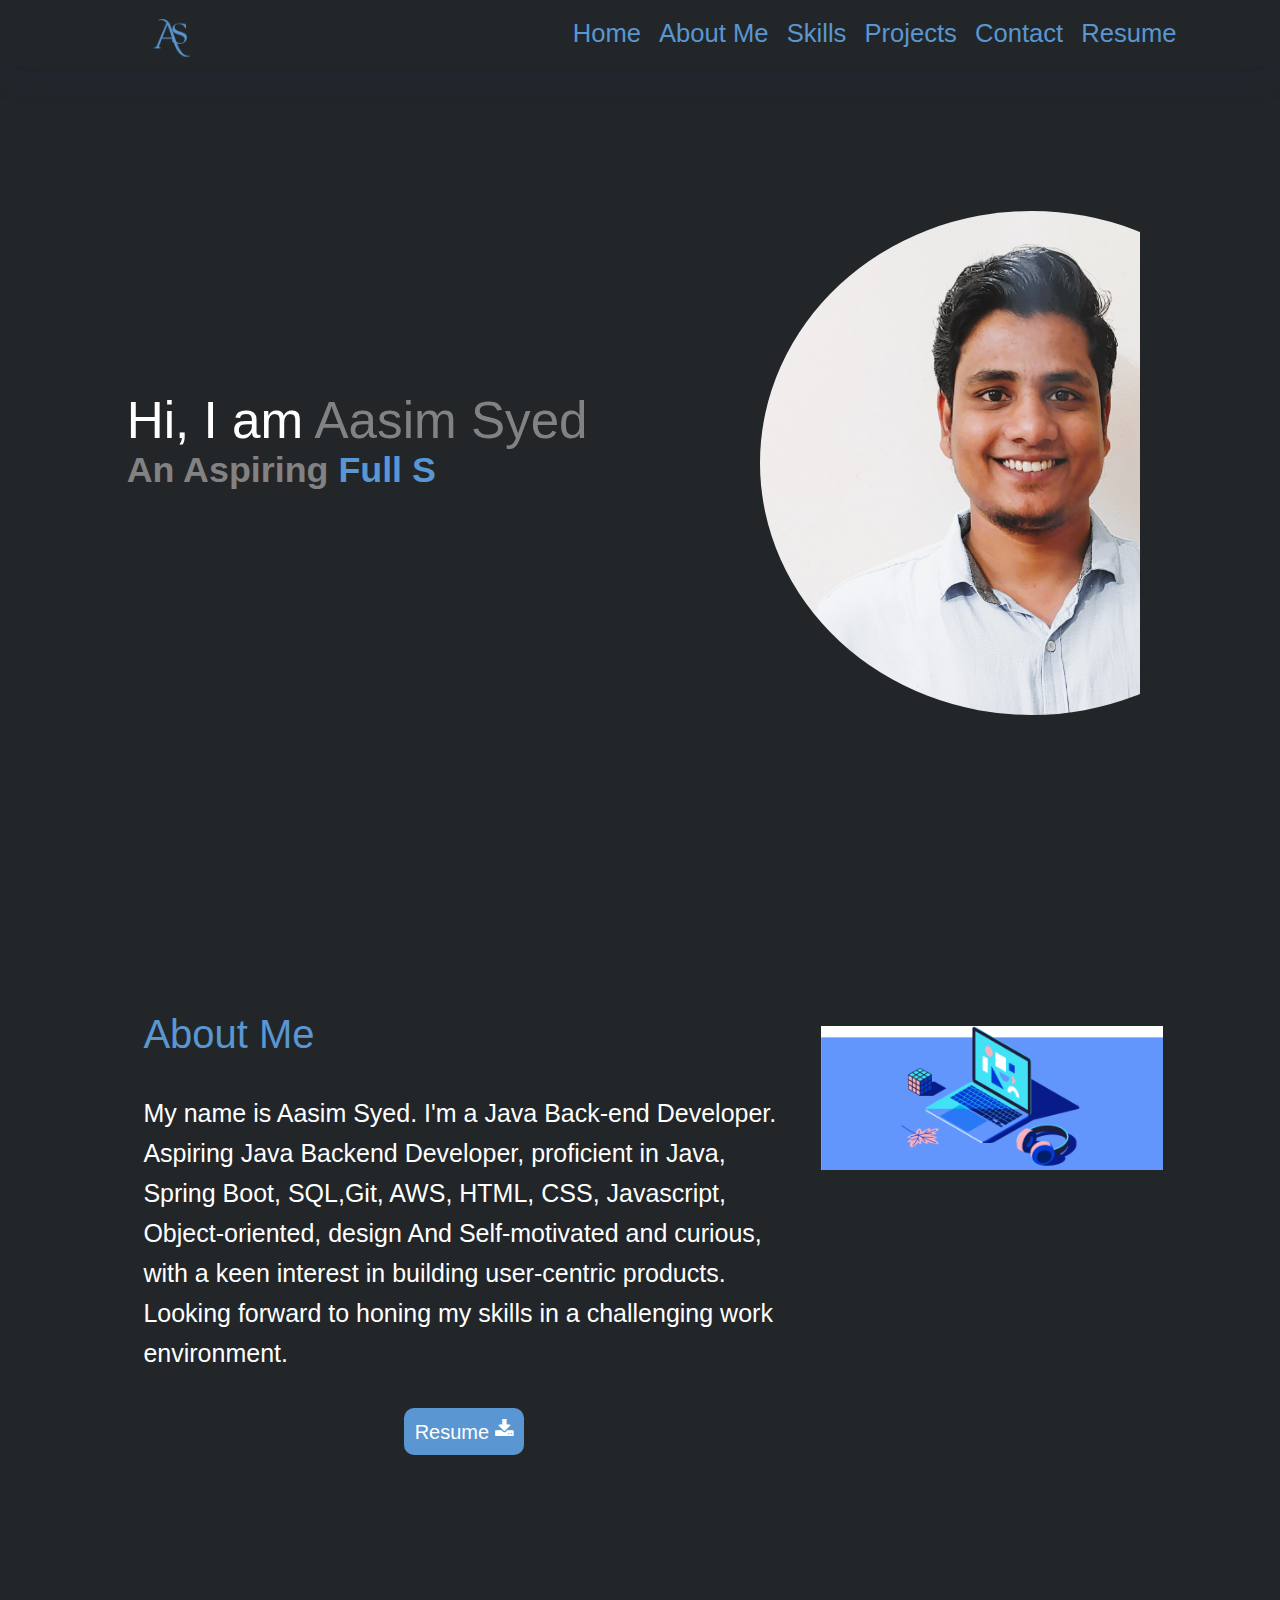
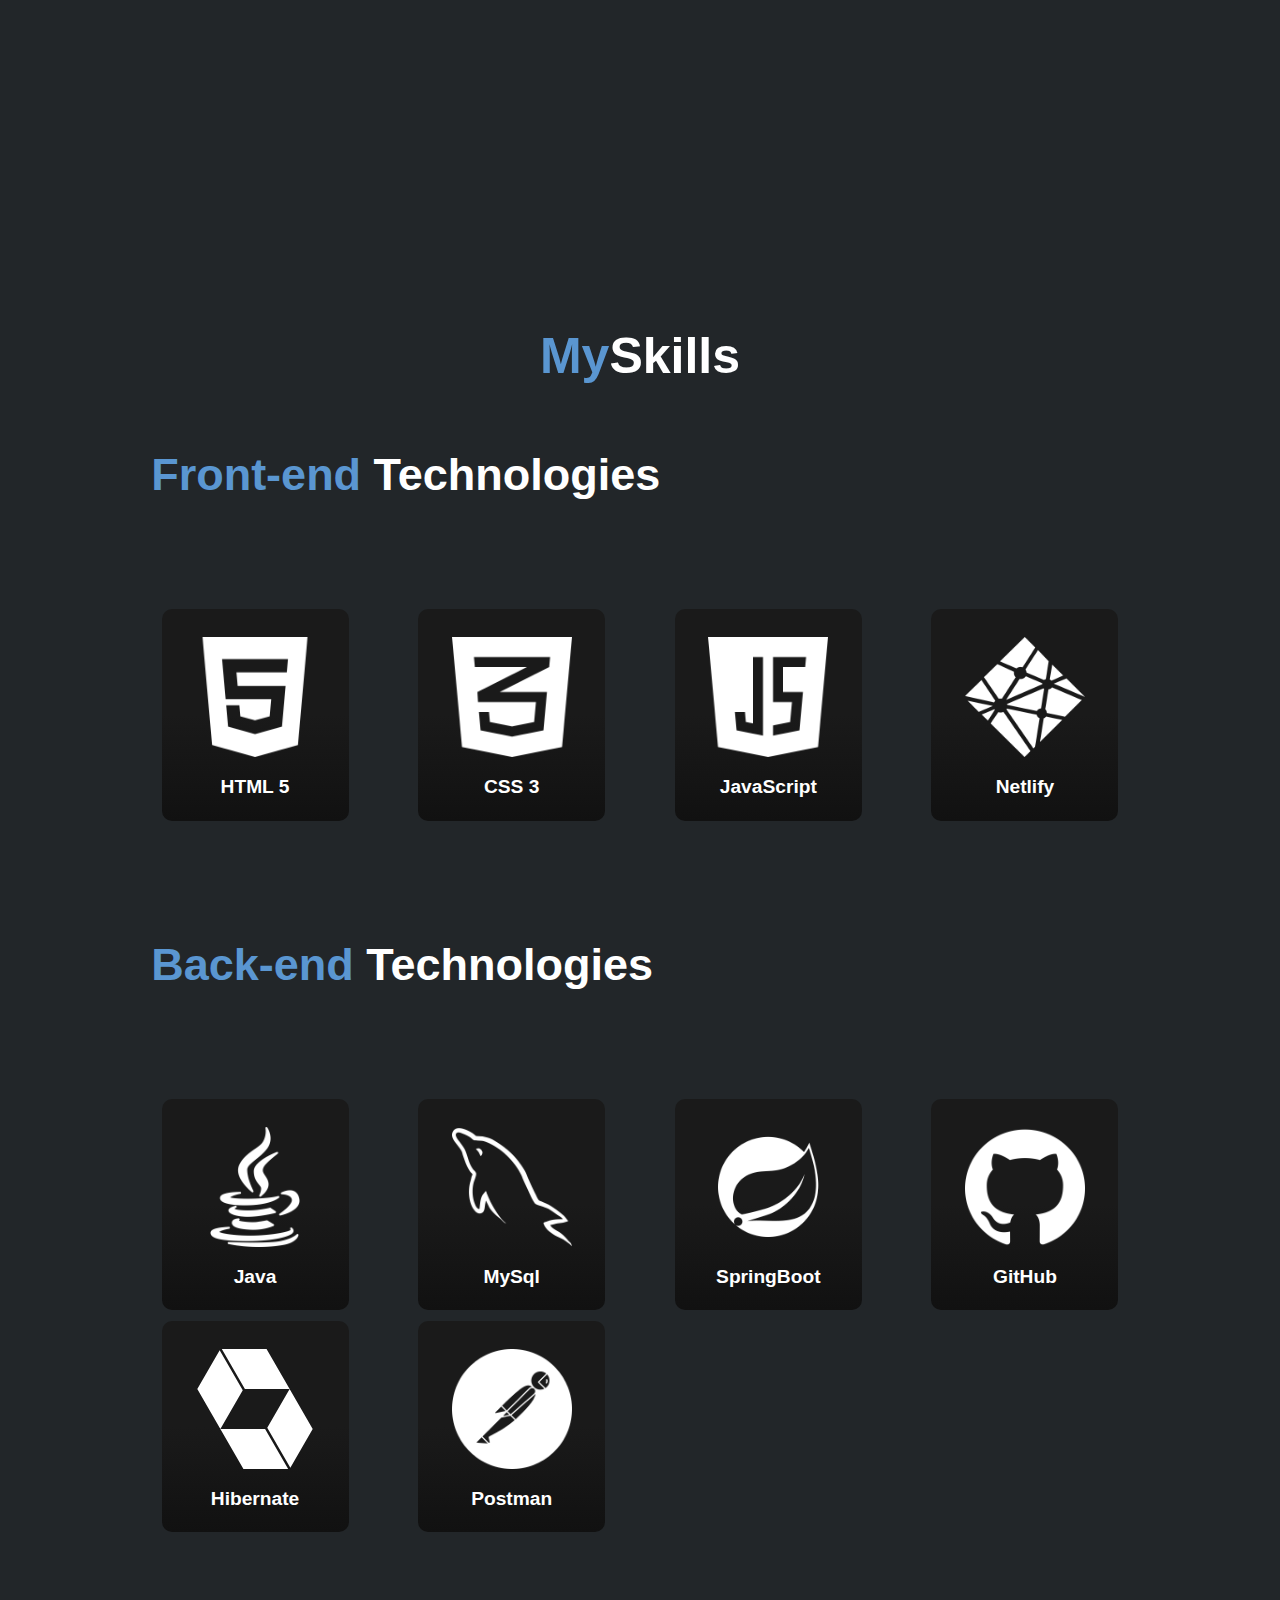
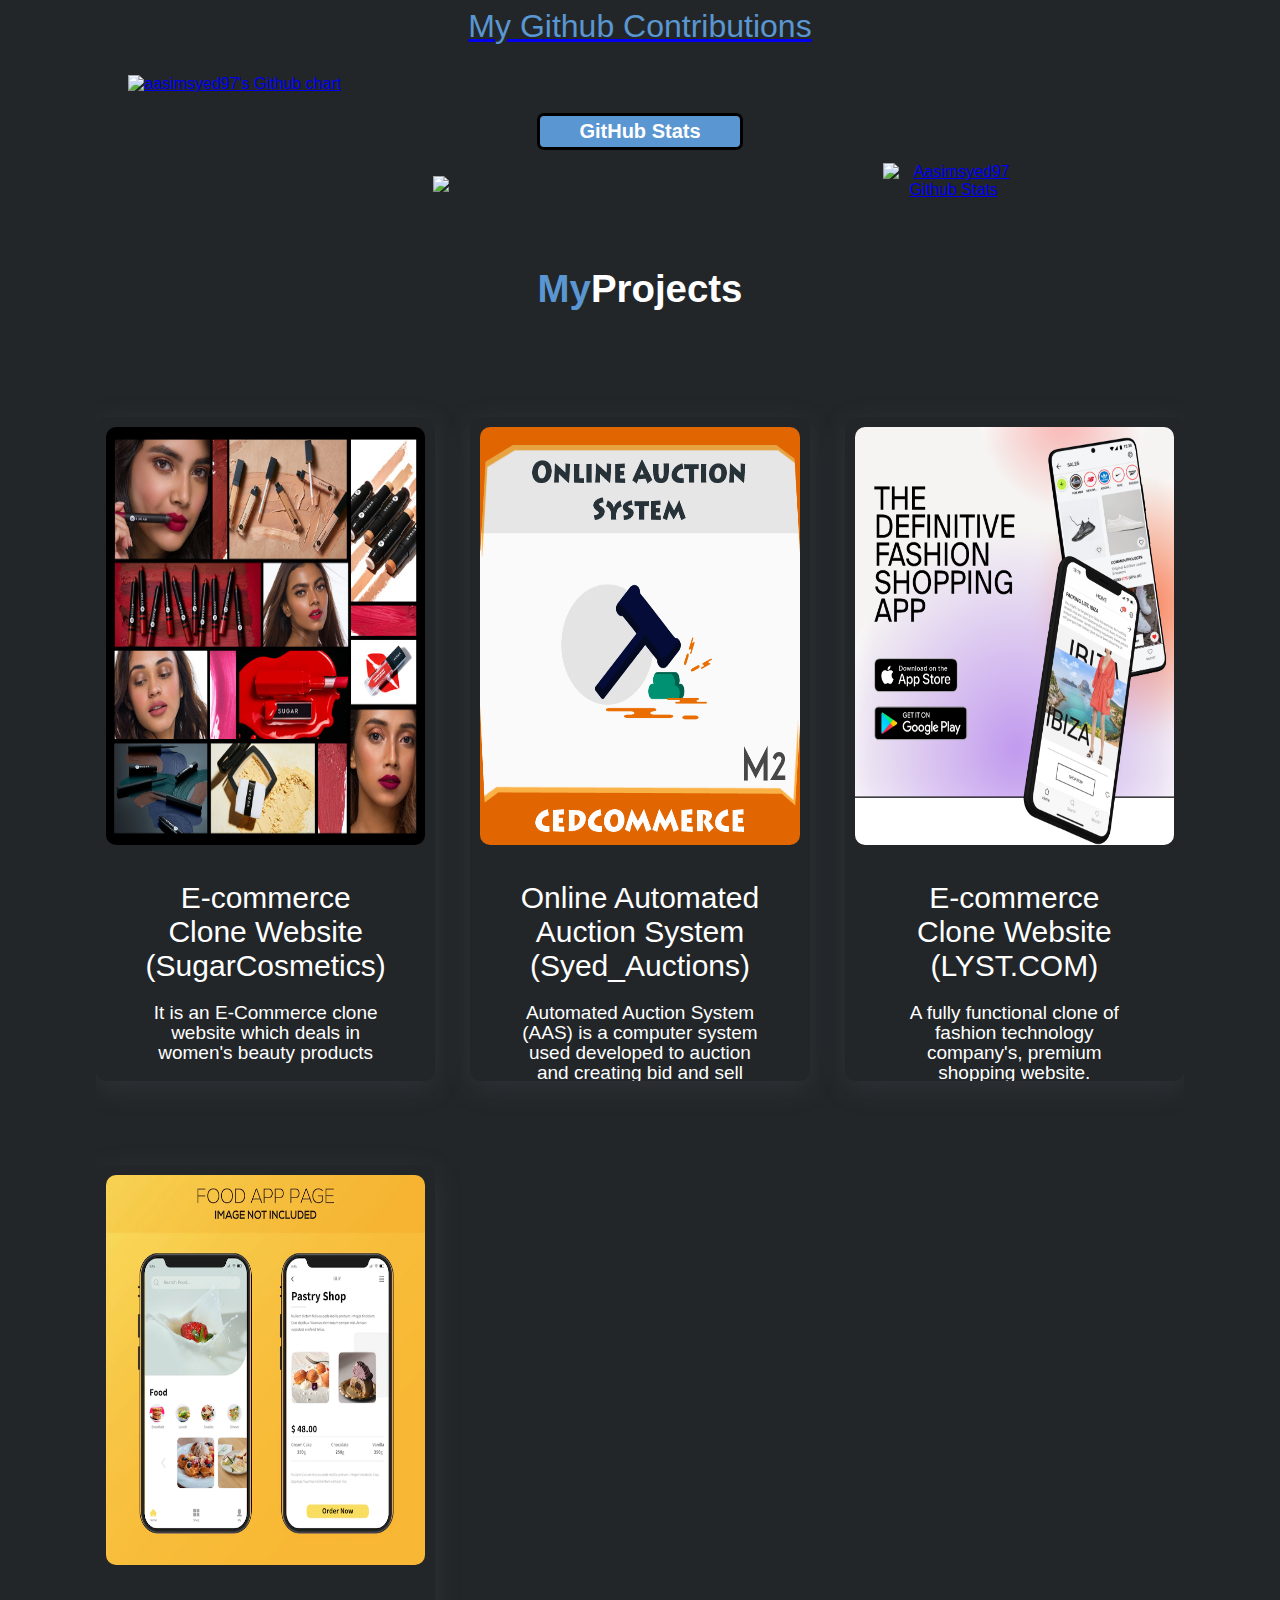
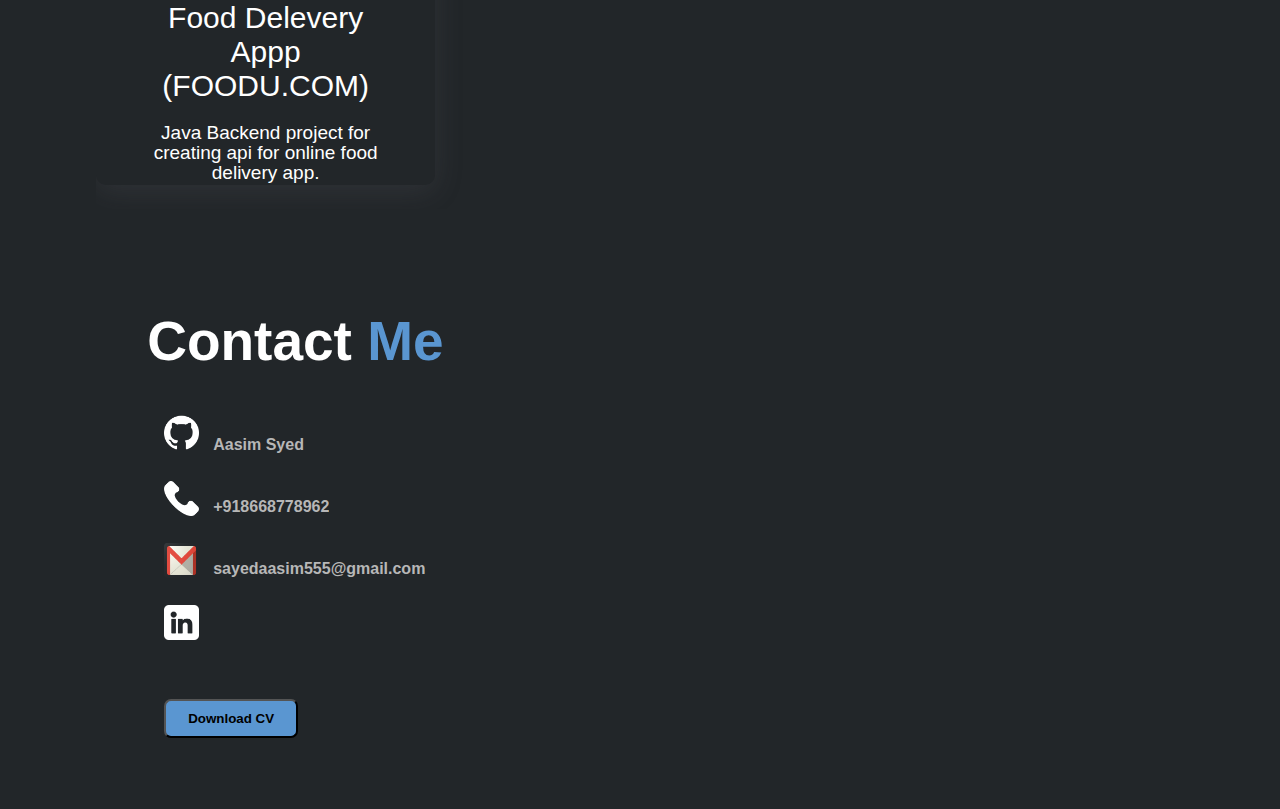
==== commit b5f1d754: "given changes made" ====
--- a/index.html
+++ b/index.html
@@ -25,6 +25,8 @@
             <a class="list-item hover-underline-animation" href="#skills-section">Skills</a>
             <a class="list-item hover-underline-animation" href="#project">Projects</a>
             <a class="list-item hover-underline-animation" href="#contact">Contact</a>
+            <a class="list-item hover-underline-animation" href="./download/Aasim-Syed-Resume.pdf" download
+                target="_blank">Resume</a>
         </div>
     </div>
     <div id="navham">
@@ -265,50 +267,79 @@
                                 (SugarCosmetics)</p>
                             <p id="p" style="font-size: 19px;">It is an E-Commerce clone website which deals in women's
                                 beauty products</p>
-                            <a href="https://startling-mooncake-efccdc.netlify.app" target="_blank">Live</a>
+                            <p> TECH-STACK:- HTML | CSS | JavaScript</p>
+                            <a href="https://startling-mooncake-efccdc.netlify.app" target="_blank">Demo</a>
                             <a href="https://github.com/aasimsyed97/SugarCosmetics01" target="_blank">GitHub</a>
                         </div>
                     </div>
                 </div>
                 <div class="work">
                     <img src="./images/auction4.png">
-                    <div class="layer">
+                    <!-- <div class="layer">
                         <p style="font-size: 30px; line-height: normal;" id="h3">Online Automated Auction System</p>
                         <p id="p" style="font-size: 19px;">Automated Auction System (AAS) is a computer system used
                             developed to auction and creating bid and sell products. </p>
                         <a href="https://github.com/aasimsyed97/selfish-desire-8154" target="_blank">Live</a>
                         <a href="https://github.com/aasimsyed97/selfish-desire-8154" target="_blank">GitHub</a>
-                    </div>
+                    </div> -->
                     <div>
                         <div class="layer1">
-                            <p style="font-size: 30px; line-height: normal;" id="h3">Online Automated Auction System</p>
+                            <p style="font-size: 30px; line-height: normal;" id="h3">Online Automated Auction System
+                                (Syed_Auctions)</p>
                             <p id="p" style="font-size: 19px;">Automated Auction System (AAS) is a computer system used
                                 developed to auction and creating bid and sell products.</p>
-                            <a href="https://github.com/aasimsyed97/selfish-desire-8154" target="_blank">Live</a>
+                            <p> TECH-STACK:- JAVA | MySQL | JDBC</p>
+                            <a href="https://github.com/aasimsyed97/selfish-desire-8154" target="_blank">Demo</a>
                             <a href="https://github.com/aasimsyed97/selfish-desire-8154" target="_blank">GitHub</a>
                         </div>
                     </div>
                 </div>
                 <div class="work">
                     <img src="./images/lyst6.webp">
-                    <div class="layer">
+                    <!-- <div class="layer">
                         <p style="font-size: 30px; line-height: normal;" id="h3">E-commerce Clone Website
                             (LYST.COM)</p>
                         <p id="p" style="font-size: 19px;">A fully functional clone of fashion technology company's,
                             premium shopping website.</p>
                         <a href="https://joyful-lolly-c213c9.netlify.app/index.html" target="_blank">Live</a>
                         <a href="https://github.com/aasimsyed97/makeshift-protest-7826" target="_blank">GitHub</a>
-                    </div>
+                    </div> -->
                     <div>
                         <div class="layer1">
                             <p style="font-size: 30px; line-height: normal;" id="h3">E-commerce Clone Website
                                 (LYST.COM)</p>
                             <p id="p" style="font-size: 19px;">A fully functional clone of fashion technology company's,
                                 premium shopping website.</p>
-                            <a href="https://joyful-lolly-c213c9.netlify.app/index.html" target="_blank">Live</a>
+                            <p> TECH-STACK:- HTML | CSS | JavaScript | ES6 </p>
+                            <a href="https://joyful-lolly-c213c9.netlify.app/index.html" target="_blank">Demo</a>
                             <a href="https://github.com/aasimsyed97/makeshift-protest-7826" target="_blank">GitHub</a>
                         </div>
                     </div>
+
+                </div>
+                <div class="work">
+                    <img src="./images/food5.webp">
+                    <!-- <div class="layer">
+                        <p style="font-size: 30px; line-height: normal;" id="h3">E-commerce Clone Website
+                            (LYST.COM)</p>
+                        <p id="p" style="font-size: 19px;">A fully functional clone of fashion technology company's,
+                            premium shopping website.</p>
+                        <a href="https://joyful-lolly-c213c9.netlify.app/index.html" target="_blank">Live</a>
+                        <a href="https://github.com/aasimsyed97/makeshift-protest-7826" target="_blank">GitHub</a>
+                    </div> -->
+                    <div>
+                        <div class="layer1">
+                            <p style="font-size: 30px; line-height: normal;" id="h3">Food Delevery Appp
+                                (FOODU.COM)</p>
+                            <p id="p" style="font-size: 19px;">Java Backend project for creating api for online food
+                                delivery app.</p>
+                            <p> TECH-STACK:- JAVA | MySQL | Hibernate | SpringBoot</p>
+                            <a href="https://drive.google.com/file/d/1AY7rmxxM6qQD9Gr0sR4ojEzUgRdxFBVU/view?usp=share_link"
+                                target="_blank">Demo</a>
+                            <a href="https://github.com/PratyayChakraborty/holy-food-9262" target="_blank">GitHub</a>
+                        </div>
+                    </div>
+
                 </div>
             </div>
 
@@ -325,6 +356,9 @@
                     </div>
                     <div id="tele"><img src="images/phone-icon.png">
                         <p>+918668778962</p>
+                    </div>
+                    <div id="tele"><img src="./images/gmail.webp">
+                        <p>sayedaasim555@gmail.com</p>
                     </div>
                     <div id="all">
                         <a href="https://www.linkedin.com/in/aasim-syed-4066b4243/" target="_blank"> <img
--- a/styles/index.css
+++ b/styles/index.css
@@ -1,191 +1,692 @@
-*{
-    margin: 0;
-    padding: 0;
-    background-color: #222629;
-    /* background-color: #010113; */
-    font-family:sans-serif;
-    overflow-x: hidden;
-  }
-  
-  #main{
-    position: absolute;
-    z-index: -100;
-    top: 25px;
-  }
-  #navbar{
-    /* border: 1px solid red; */
-    height: auto;
-    width: 100%;
-    display: flex;
-    justify-content: space-evenly;
-    position: fixed;
-    box-shadow: rgba(50, 50, 93, 0.25) 0px 13px 27px -5px, rgba(0, 0, 0, 0.3) 0px 8px 16px -8px;
-  }
-  #name{
-    /* border: 1px solid green; */
-    height: auto;
-    width: 20%;
-    cursor: pointer;
-  }
-  #name-img{
-    /* border: 1px solid blue; */
-    margin-top: 3%;
-    margin-left: 5%;
-    width: 90%;
-    height: fit-content;
-  }
-  
-  #list{
-    /* border: 1px solid yellow; */
-    height: auto;
-    width: 50%;
-    display: flex;
-    justify-content: space-evenly;
-  }
-  
-  #list .list-item{
-    /* border: 1px solid purple; */
-    font-size: 2vw;
-    /* color: #ff521b; */
-    color: #5a96d1;
-    /* color: #61a5c2; */
-    /* color: #a9d6e5; */
-    
-    margin-top: 3%;
-    cursor: pointer;
-    text-decoration: none;
-  }
-  
-  .hover-underline-animation {
-    display: inline-block;
-    position: relative;
-    color: #0087ca;
-    /* color: crimson; */
-  }
-  
-  .hover-underline-animation:after {
-    content: '';
-    position: absolute;
-    width: 100%;
-    transform: scaleX(0);
-    height: 2px;
-    top: 55%;
-    left: 0;
-    /* background-color: #0087ca; */
-    background-color: whitesmoke;
-    transform-origin: bottom right;
-    transition: transform 0.25s ease-out;
-  }
-  
-  .hover-underline-animation:hover:after {
-    transform: scaleX(1);
-    transform-origin: bottom left;
-  }
-  
-  #navham{
-    /* display: none; */
+* {
+  margin: 0;
+  padding: 0;
+  background-color: #222629;
+  /* background-color: #010113; */
+  font-family: sans-serif;
+  overflow-x: hidden;
+}
+
+#main {
+  position: absolute;
+  z-index: -100;
+  top: 25px;
+}
+
+#navbar {
+  /* border: 1px solid red; */
+  height: auto;
+  width: 100%;
+  display: flex;
+  justify-content: space-evenly;
+  position: fixed;
+  box-shadow: rgba(50, 50, 93, 0.25) 0px 13px 27px -5px, rgba(0, 0, 0, 0.3) 0px 8px 16px -8px;
+}
+
+#name {
+  /* border: 1px solid green; */
+  height: auto;
+  width: 20%;
+  cursor: pointer;
+}
+
+#name-img {
+  /* border: 1px solid blue; */
+  margin-top: 3%;
+  margin-left: 5%;
+  width: 90%;
+  height: fit-content;
+}
+
+#list {
+  /* border: 1px solid yellow; */
+  height: auto;
+  width: 50%;
+  display: flex;
+  justify-content: space-evenly;
+}
+
+#list .list-item {
+  /* border: 1px solid purple; */
+  font-size: 2vw;
+  /* color: #ff521b; */
+  color: #5a96d1;
+  /* color: #61a5c2; */
+  /* color: #a9d6e5; */
+
+  margin-top: 3%;
+  cursor: pointer;
+  text-decoration: none;
+}
+
+.hover-underline-animation {
+  display: inline-block;
+  position: relative;
+  color: #0087ca;
+  /* color: crimson; */
+}
+
+.hover-underline-animation:after {
+  content: '';
+  position: absolute;
+  width: 100%;
+  transform: scaleX(0);
+  height: 2px;
+  top: 55%;
+  left: 0;
+  /* background-color: #0087ca; */
+  background-color: whitesmoke;
+  transform-origin: bottom right;
+  transition: transform 0.25s ease-out;
+}
+
+.hover-underline-animation:hover:after {
+  transform: scaleX(1);
+  transform-origin: bottom left;
+}
+
+#navham {
+  /* display: none; */
+  height: 0;
+  width: 0;
+}
+
+.anchor {
+  font-size: 0;
+}
+
+
+
+
+/* ------home started------ */
+
+#home-section {
+  height: 97vh;
+  /* border: 1px solid yellow; */
+  width: 99vw;
+  display: flex;
+  align-items: center;
+  /* background-image: url("/images/bd5.jpg"); */
+}
+
+#home-section-mini {
+  /* border: 1px solid purple; */
+  width: 90%;
+  display: grid;
+  grid-template-columns: 5fr 3fr;
+  margin: auto;
+}
+
+#home-left {
+  height: 70vh;
+  /* border: 1px solid red; */
+}
+
+#home-left p {
+  color: white;
+  font-size: 4vw;
+  margin-top: 20vh;
+}
+
+#home-right {
+  height: 70vh;
+  /* border: 1px solid red; */
+}
+
+
+
+
+/* :root{
+    --clr-tertiary:  #61892f;
+  } */
+
+/* -------- home ended --------- */
+
+/* --------- about me start ----- */
+
+
+#about-section {
+  margin: auto;
+  height: auto;
+  /* border: 1px solid yellow; */
+  width: 99vw;
+  display: flex;
+  align-items: center;
+}
+
+#about-section-mini {
+  /* border: 1px solid purple; */
+  width: 90%;
+  display: grid;
+  grid-template-columns: 5fr 3fr;
+  margin: auto;
+}
+
+#about-left {
+  height: 100vh;
+  /* border: 1px solid red; */
+  margin: auto;
+}
+
+#about-left div:first-child {
+  margin: 7% 5% 0 5%;
+  color: #5a96d1;
+  font-size: 40px;
+  height: auto;
+}
+
+#about-left p {
+  margin: 5% 5% 0 5%;
+  line-height: 40px;
+  color: white;
+  font-size: 25px;
+}
+
+#about-left #resume-button {
+  text-align: center;
+  color: white;
+  margin-top: 5%;
+  /* background-color: red; */
+}
+
+#resume-button button {
+  font-size: 20px;
+  color: white;
+  border: white;
+  border-radius: 10px;
+  padding: 1.5%;
+  background-color: #5a96d1;
+}
+
+
+#about-right {
+  height: 100vh;
+  /* border: 1px solid red; */
+}
+
+/* -------about me end---- */
+
+/* ------------ my skills ----- */
+
+#skills-section {
+  border: 1px solid #222629;
+  background-color: #222629;
+  color: white;
+}
+
+#skills-section h3 {
+  text-align: center;
+  margin-top: 5%;
+  font-size: 50px;
+}
+
+#gap {
+  height: auto;
+  width: 85%;
+  margin: auto;
+  /* border: 1px solid yellow; */
+  margin-top: 5%;
+  margin-bottom: 5%;
+}
+
+#gap1 {
+  height: auto;
+  width: 85%;
+  margin: auto;
+  /* border: 1px solid yellow; */
+  margin-top: 5%;
+}
+
+#gap h1,
+#gap1 h1 {
+  padding-left: 5%;
+  font-size: 45px;
+  margin-bottom: 5%;
+}
+
+#front,
+#front1 {
+  padding: 5%;
+  margin-top: 5%;
+  /* border: 1px blue solid; */
+  height: auto;
+  display: grid;
+  grid-template-columns: 1fr 1fr 1fr 1fr;
+  gap: 5%;
+}
+
+.frontend {
+  width: 90%;
+  /* border: 1px solid yellow; */
+  height: auto;
+  margin: auto;
+  border-radius: 10px;
+  text-align: center;
+  /* background-color: #262626; */
+  background-image: linear-gradient(to bottom, rgb(26, 26, 26), rgb(26, 26, 26), rgb(17, 17, 17));
+  transition: transform 0.5s;
+
+
+}
+
+.frontend:hover {
+  background-image: linear-gradient(to bottom, #5a96d1, #5a96d1);
+  transform: translateY(-10px);
+  /* background-color: rgb(220, 100, 2); */
+  /* background-color: rgb(227, 7, 81); */
+}
+
+.frontend img {
+  height: auto;
+  width: 80%;
+  background-color: transparent;
+}
+
+.frontend h4 {
+  font-size: 1.5vw;
+  margin: 10% 5% 15% 5%;
+  background-color: transparent;
+}
+
+.frontend div {
+  background-color: transparent;
+  margin-left: 10%;
+  margin-top: 15%;
+  margin-right: 10%;
+}
+
+#none {
+  background: none;
+}
+
+#none:hover {
+  background: none;
+}
+
+/* ------  my skills ended --------- */
+
+
+/* --------my  projects --------- */
+
+
+
+#project {
+  /* border: 1px solid rgb(0, 0, 0); */
+  background-color: #222629;
+}
+
+#project #h3 {
+  text-align: center;
+  padding-top: 5%;
+  font-size: 3vw;
+  color: white;
+}
+
+#created {
+  display: grid;
+  grid-template-columns: repeat(3, 1fr);
+  grid-template-rows: auto;
+  grid-gap: 35px;
+  width: 85%;
+  margin: auto;
+  margin-top: 80px;
+}
+
+.work {
+  border-radius: 10px;
+  /* width: 22.5%; */
+  margin: auto;
+  box-shadow: rgba(100, 100, 111, 0.2) 0px 7px 29px 0px;
+  padding: 10px;
+  height: 90%;
+
+}
+
+.work img {
+  width: 100%;
+  height: 65%;
+  border-radius: 10px;
+  display: block;
+
+  transition: transform 0.9s;
+}
+
+.work {
+  position: relative;
+  overflow: hidden;
+}
+
+.layer {
+  width: 100%;
+  height: 0;
+  background: linear-gradient(rgba(0, 0, 0, 0.6), #5a96d1);
+  border-radius: 10px;
+  position: absolute;
+  left: -10px;
+  bottom: 0;
+  overflow: hidden;
+  display: flex;
+  align-items: center;
+  justify-content: center;
+  flex-direction: column;
+  padding: 0 5% 0 5%;
+  text-align: center;
+  font-size: 14px;
+  transition: height 0.3s;
+}
+
+.layer #h3 {
+  font-weight: 200;
+  margin-bottom: 5%;
+  text-align: center;
+  font-size: 2vw;
+  background: transparent;
+}
+
+.layer p {
+  color: #fff;
+  line-height: 18px;
+  padding: 0px 10%;
+  width: 80%;
+  background: transparent;
+  overflow: hidden;
+  /* border: 1px solid black; */
+}
+
+.layer a {
+  margin-top: 10%;
+  color: #5a96d1;
+  text-decoration: none;
+  font-size: 18px;
+  line-height: 30px;
+  background: #fff;
+  width: auto;
+  height: auto;
+  border-radius: 10px;
+  text-align: center;
+  padding: 0 3% 0 3%;
+}
+
+.layer1 {
+  width: 100%;
+  height: 100%;
+
+}
+
+.layer1 #h3 {
+  font-weight: 200;
+  margin-bottom: 5%;
+  text-align: center;
+  font-size: 2vw;
+  background: transparent;
+}
+
+.layer1 p {
+  color: #fff;
+  line-height: 20px;
+  padding: 0px 10%;
+  width: 80%;
+  background: transparent;
+  margin: 20px 0px;
+  text-align: center;
+  overflow: hidden;
+  /* border: 1px solid black; */
+}
+
+.layer1 a {
+  margin-top: 15%;
+  color: #5a96d1;
+  text-decoration: none;
+  font-size: 18px;
+  line-height: 30px;
+  background: #fff;
+  width: auto;
+  height: auto;
+  border-radius: 10px;
+  text-align: center;
+  padding: 0 3% 0 3%;
+  margin-left: 25%;
+
+}
+
+.layer a:hover {
+  background-color: #5a96d1;
+  color: white;
+  border: 4px solid white;
+  overflow: hidden;
+}
+
+.work:hover img {
+  transform: scale(0.75);
+  opacity: 0.6;
+}
+
+.work:hover .layer {
+  height: 100%;
+}
+
+/* -------- my projects ended ---------- */
+
+/* ----------contact ----------------- */
+
+
+#contact {
+  background-color: #222629;
+  height: 500px;
+  padding-top: 100px;
+  overflow: hidden;
+}
+
+#contactme {
+  width: 77%;
+  /* border: 1px solid green; */
+  margin: auto;
+  height: 550px;
+  display: grid;
+overflow: hidden;
+  grid-template-columns: 35% 54%;
+  justify-content: space-between;
+  color: rgb(183, 183, 183)
+}
+
+#firstcontact {
+  /* border: 1px solid yellow; */
+  color: rgb(183, 183, 183);
+  overflow: hidden;
+}
+
+#firstcontact>h1 {
+  color: white;
+  font-size: 55px;
+
+}
+
+#firstcontact img {
+  height: 35px;
+  width: 35px;
+  margin-left: 17px;
+}
+
+#git {
+  margin-top: 42px;
+}
+
+#git,
+#tele,
+#all {
+  display: flex;
+  margin-bottom: 27px;
+  align-items: flex-end;
+}
+
+#firstcontact p {
+  padding-left: 14px;
+  font-weight: 600;
+}
+
+#firstcontact button {
+  /* color: white; */
+  margin-top: 28px;
+  margin-left: 17px;
+  background-color: #5a96d1;
+  border-radius: 7px;
+  padding: 10px 22px;
+  font-weight: 600;
+  cursor: pointer;
+}
+
+#submit,
+#contact-button {
+  background-color: #5a96d1;
+  border-radius: 7px;
+  padding: 10px 22px;
+  font-weight: 600;
+  color: white;
+  cursor: pointer;
+  margin-top: 2%;
+}
+
+#firstcontact button:hover,
+#submit:hover {
+  background-color: #222629;
+  border: 2px solid #5a96d1;
+}
+
+#secondcontact {
+  /* width: 50%; */
+  /* border: 1px solid red; */
+  /* background-color: black; */
+
+
+}
+
+#secondcontact input {
+  margin-top: 1.5%;
+  width: 90%;
+  padding: 3% 3% 3% 2%;
+  border: #222629;
+  border-radius: 10px;
+  /* color: black; */
+  background-color: black;
+  color: #5a96d1;
+}
+
+#secondcontact input:focus {
+  outline: none;
+}
+
+#secondcontact #msg {
+  height: 50px;
+}
+
+#secondcontact form:nth-child(3):focus {
+  outline: none;
+}
+
+
+
+/* --------------------------------------------contact ended */
+
+
+@media all and (min-width:400px) and (max-width:786px) {
+
+  * {
+    overflow-x: visible;
+  }
+
+  #navbar {
+    display: none;
     height: 0;
     width: 0;
   }
-  
-  .anchor{
-    font-size: 0;
-  }
-  
-  
-  
-  
-  /* ------home started------ */
-  
-  #home-section{
-    height: 97vh;
+
+  #home-section {
+    /* z-index: -100;
+      position: absolute; */
+    height: auto;
+    margin-top: 10%;
+  }
+
+
+  /* mini home section */
+  #home-section-mini {
+    margin: auto;
+    display: flex;
+    flex-direction: column-reverse;
+    /* border: 1px solid red; */
+    width: 70vw;
+    text-align: center;
+  }
+
+  #home-left {
+    height: 250px;
+    /* border: 1px solid red; */
+  }
+
+  #home-left p {
+    color: white;
+    margin-top: 5%;
+    font-size: 40px;
+  }
+
+  #home-right {
+    height: 250px;
+    /* border: 1px solid red; */
+  }
+
+  #about-section {
+    /* z-index: -100;
+      position: absolute;
+      top: 485px; */
+  }
+
+
+
+  #about-section {
+    margin: auto;
+    /* margin-top: 5%; */
+    height: 90vh;
     /* border: 1px solid yellow; */
     width: 99vw;
     display: flex;
     align-items: center;
-    /* background-image: url("/images/bd5.jpg"); */
-  }
-  
-  #home-section-mini{
-   /* border: 1px solid purple; */
-   width: 90%;
-    display: grid;
-    grid-template-columns: 5fr 3fr;
-    margin: auto;
-  }
-  
-  #home-left{
-    height: 70vh;
+  }
+
+  #about-section-mini {
+    /* border: 1px solid purple; */
+    width: 90%;
+    display: flex;
+    flex-direction: column-reverse;
+    margin: auto;
+  }
+
+  #about-left {
+    height: auto;
     /* border: 1px solid red; */
-  }
-  
-  #home-left p{
-    color:white; 
-    font-size: 4vw; 
-    margin-top: 20vh;
-  }
-  
-  #home-right{
-    height: 70vh;
-    /* border: 1px solid red; */
-  } 
-  
-  
-  
-  
-  /* :root{
-    --clr-tertiary:  #61892f;
-  } */
-  
-  /* -------- home ended --------- */
-  
-  /* --------- about me start ----- */
-  
-  
-  #about-section{
-    margin: auto;
-    height: auto;
-    /* border: 1px solid yellow; */
-    width: 99vw;
-    display: flex;
-    align-items: center;
-  }
-  
-  #about-section-mini{
-   /* border: 1px solid purple; */
-   width: 90%;
-    display: grid;
-    grid-template-columns: 5fr 3fr;
-    margin: auto;
-  }
-  
-  #about-left{
-    height: 100vh;
-    /* border: 1px solid red; */
-    margin: auto;
-  }
-  
-  #about-left div:first-child{
+    margin: auto;
+  }
+
+  #about-left div:first-child {
     margin: 7% 5% 0 5%;
     color: #5a96d1;
     font-size: 40px;
-    height: auto;
-  }
-  
-  #about-left p{
+  }
+
+  #about-left p {
     margin: 5% 5% 0 5%;
     line-height: 40px;
     color: white;
-    font-size: 25px;
-  }
-  
-  #about-left #resume-button{
-    text-align: center;
+    font-size: 1rem;
+  }
+
+  #about-left #resume-button {
+    text-align: justify;
     color: white;
     margin-top: 5%;
     /* background-color: red; */
   }
-  #resume-button button{
+
+  #resume-button button {
     font-size: 20px;
     color: white;
     border: white;
@@ -193,176 +694,84 @@
     padding: 1.5%;
     background-color: #5a96d1;
   }
-  
-  
-  #about-right{
-    height:100vh;
+
+
+  #about-right {
+    height: auto;
     /* border: 1px solid red; */
   }
-  
-  /* -------about me end---- */
-  
-  /* ------------ my skills ----- */
-  
+
+
+  /* ----- media query skills 1 ---- */
+
   #skills-section {
-    border: 1px solid #222629;
-    background-color: #222629;
-    color: white;
-  }
-  #skills-section h3 {
-    text-align: center;
-    margin-top: 5%;
-    font-size: 50px;
-  }
-  #gap{
-    height: auto;
-    width: 85%;
-    margin: auto;
-    /* border: 1px solid yellow; */
-    margin-top: 5%;
-    margin-bottom: 5%;
-  }
-  #gap1{
-    height: auto;
-    width: 85%;
-    margin: auto;
-    /* border: 1px solid yellow; */
-    margin-top: 5%;
-  }
-  #gap h1, #gap1 h1 {
-    padding-left: 5%;
-    font-size: 45px;
-    margin-bottom: 5%;
-  }
-  #front, #front1 {
-    padding: 5%;
-    margin-top: 5%;
+    /* z-index: -100;
+    position: absolute;
+    top: 1100px; */
+  }
+
+
+  #front,
+  #front1 {
+    margin: auto;
+    display: grid;
+    grid-template-columns: 1fr 1fr;
+    gap: 5%;
+    width: 80%;
     /* border: 1px blue solid; */
-    height: auto; 
-    display: grid;
-    grid-template-columns: 1fr 1fr 1fr 1fr;
-    gap: 5%;
-  }
+    padding-bottom: 10%;
+  }
+
+
   .frontend {
-    width: 90%;
+    width: 70%;
     /* border: 1px solid yellow; */
     height: auto;
     margin: auto;
     border-radius: 10px;
     text-align: center;
     /* background-color: #262626; */
-    background-image: linear-gradient(to bottom,rgb(26, 26, 26), rgb(26, 26, 26), rgb(17, 17, 17));
+    background-image: linear-gradient(to bottom, rgb(26, 26, 26), rgb(26, 26, 26), rgb(17, 17, 17));
     transition: transform 0.5s;
-    
-  
-  }
-  .frontend:hover {
-    background-image: linear-gradient(to bottom,#5a96d1, #5a96d1);
-    transform: translateY(-10px);
-    /* background-color: rgb(220, 100, 2); */
-    /* background-color: rgb(227, 7, 81); */
-  }
-  .frontend img {
-    height: auto;
-    width: 80%;
-    background-color: transparent;
-  }
+  }
+
   .frontend h4 {
-    font-size: 1.5vw;
+    font-size: 3vw;
     margin: 10% 5% 15% 5%;
     background-color: transparent;
   }
-  .frontend div {
-    background-color: transparent;
+
+
+  #project {
+    /* z-index: -100;
+    position: absolute;
+    top: 2500px; */
+    width: 80vw;
+    margin: auto;
+    margin-top: 10px;
     margin-left: 10%;
-    margin-top: 15%;
-    margin-right: 10%;
-  }
-  
-  #none {
-    background: none;
-  }
-  #none:hover {
-    background: none;
-  }
-  
-  /* ------  my skills ended --------- */
-  
-  
-  /* --------my  projects --------- */
-  
-  
-  
-  #project {
-    /* border: 1px solid rgb(0, 0, 0); */
-    background-color: #222629;
-  }
+    /* border: 1px solid red; */
+  }
+
   #project #h3 {
-    text-align: center;
-    padding-top: 5%;
     font-size: 3vw;
-    color: white;
-  }
+  }
+
   #created {
-    display: flex;
-    width:94%;
-    margin:auto;
-    margin-top: 80px;
-  }
+    /* border: 1px solid yellow; */
+    width: 100%;
+    display: grid;
+    grid-template-columns: 1fr 1fr;
+    gap: 5%;
+    margin: auto;
+  }
+
   .work {
-    border-radius: 10px;
-    width: 22.5%;
-    margin: auto;
-    box-shadow: rgba(100, 100, 111, 0.2) 0px 7px 29px 0px; 
-    
-     padding: 10px;
-  }
-  .work img{
-    width:100%;
-    height: auto;
-    border-radius: 10px;
-    display: block;
-    transition: transform 0.9s;
-  }
-  .work {
-    position: relative;
-    overflow: hidden;
-  }
-  .layer {
+    /* border: 1px solid green; */
     width: 100%;
-    height: 0;
-    background: linear-gradient(rgba(0, 0, 0, 0.6), #5a96d1);
-    border-radius: 10px;
-    position: absolute;
-    left: -10px; 
-    bottom: 0;
-    overflow: hidden;
-    display: flex;
-    align-items: center;
-    justify-content: center;
-    flex-direction: column;
-    padding: 0 5% 0 5%;
-    text-align: center;
-    font-size: 14px;
-    transition: height 0.3s;
-  }
-  .layer #h3 {
-    font-weight: 200;
-    margin-bottom: 5%;
-    text-align: center;
-    font-size: 2vw;
-    background: transparent;
-  }
-  .layer p {
-    color:#fff;
-    line-height: 18px;
-    padding: 0px 10%;
-    width: 80%;
-    background: transparent;
-    overflow: hidden;
-    /* border: 1px solid black; */
-  }
-  
+    margin: auto;
+  }
+
   .layer a {
     margin-top: 10%;
     color: #5a96d1;
@@ -375,33 +784,325 @@
     border-radius: 10px;
     text-align: center;
     padding: 0 3% 0 3%;
-  } 
-   .layer1 {
+  }
+
+  .list-item {
+    font-size: 0;
+  }
+
+  .anchor {
+    font-size: 1.5rem;
+    background-color: #474B4F;
+  }
+
+
+  #menu {
+    width: 35px;
+    height: 30px;
+    margin: 30px 0 20px 20px;
+    cursor: pointer;
+    z-index: 100;
+    background-color: transparent;
+    position: fixed;
+  }
+
+  .bar {
+    height: 5px;
     width: 100%;
-    height: 100%;
-    
-  } 
-
-  .layer1 #h3 {
-    font-weight: 200;
+    background-color: #5a96d1;
+    display: block;
+    border-radius: 5px;
+    transition: 0.3s ease;
+  }
+
+  #bar1 {
+    transform: translateY(-4px);
+  }
+
+  #bar3 {
+    transform: translateY(4px);
+  }
+
+  .nav li a {
+    color: #5a96d1;
+    text-decoration: none;
+  }
+
+  .nav li a:hover {
+    border: 1px solid #5a96d1;
+    padding: 10px 20px;
+  }
+
+  .nav li {
+    list-style: none;
+    padding: 16px 0;
+    background-color: #474B4F;
+  }
+
+  .nav {
+    padding: 0;
+    margin: 0 20px;
+    transition: 1s ease;
+    display: none;
+  }
+
+  #navham .icon {
+    background-color: #474B4F;
+  }
+
+  .icon .bar {
+    background-color: #5a96d1;
+  }
+
+  .icon #bar1 {
+    transform: translateY(11px) rotate(-45deg);
+  }
+
+  .icon #bar3 {
+    transform: translateY(2px) rotate(45deg);
+  }
+
+  .icon #bar2 {
+    opacity: 0;
+  }
+
+  .change {
+    background-color: #474B4F;
+    height: 100vh;
+    margin: 0;
+    position: fixed;
+    top: 0;
+    z-index: -1;
+    width: 20%;
+    display: flex;
+    flex-direction: column;
+    align-items: center;
+    justify-content: center;
+  }
+
+  .change {
+    width: 40%;
+  }
+}
+
+
+@media all and (min-width:54px) and (max-width:400px) {
+
+  * {
+    overflow-x: visible;
+  }
+
+  #navbar {
+    display: none;
+    height: 0;
+    width: 0;
+  }
+
+  #home-section {
+    /* z-index: -100;
+      position: absolute; */
+    height: auto;
+    margin-top: 10%;
+  }
+
+
+  #home-section-mini {
+    margin: auto;
+    display: flex;
+    flex-direction: column-reverse;
+    /* border: 1px solid red; */
+    width: 70vw;
+    text-align: center;
+  }
+
+  #home-left {
+    height: 250px;
+    /* border: 1px solid red; */
+  }
+
+  #home-left p {
+    color: white;
+    font-size: 4vw;
+    margin-top: 5%;
+    font-size: 40px;
+  }
+
+  #home-right {
+    height: 250px;
+    /* border: 1px solid red; */
+  }
+
+
+  #about-section {
+    /* z-index: -100;
+      position: absolute;
+      top: 500px; */
+  }
+
+
+  #about-section {
+    margin: auto;
+    height: 100vh;
+    /* border: 1px solid yellow; */
+    width: 99vw;
+    display: flex;
+    align-items: center;
+  }
+
+  #about-section-mini {
+    /* border: 1px solid purple; */
+    width: 90%;
+    display: flex;
+    flex-direction: column-reverse;
+    margin: auto;
+  }
+
+  #about-left {
+    height: 100vh;
+    /* border: 1px solid red; */
+    margin: auto;
+  }
+
+  #about-left div:first-child {
+    margin: 7% 5% 0 5%;
+    color: #5a96d1;
+    font-size: 40px;
+  }
+
+  #about-left p {
+    margin: 5% 5% 0 5%;
+    line-height: 40px;
+    color: white;
+    font-size: 1rem;
+  }
+
+  #about-left #resume-button {
+    text-align: justify;
+    color: white;
+    margin-top: 5%;
+    /* background-color: red; */
+  }
+
+  #resume-button button {
+    font-size: 20px;
+    color: white;
+    border: white;
+    border-radius: 10px;
+    padding: 1.5%;
+    background-color: #5a96d1;
+  }
+
+
+  #about-right {
+    height: auto;
+    /* border: 1px solid red; */
+  }
+
+  #skills-section {
+    /* z-index: -100;
+    position: absolute;
+    top: 1100px; */
+  }
+
+  #front,
+  #front1 {
+    /* border: 1px yellow solid; */
+  }
+
+  #gap {
+    height: auto;
+    width: 85%;
+    margin: auto;
+    /* border: 1px solid yellow; */
+    margin-top: 5%;
+    margin-bottom: 45%;
+  }
+
+  #gap1 {
+    height: auto;
+    width: 85%;
+    margin: auto;
+    /* border: 1px solid yellow; */
+    margin-top: 20%;
     margin-bottom: 5%;
+  }
+
+  #front {
+    margin: auto;
+    display: grid;
+    grid-template-columns: 1fr;
+    gap: 5%;
+    width: 80%;
+    height: auto;
+    padding-bottom: 45%;
+  }
+
+  #front1 {
+    margin: auto;
+    display: grid;
+    grid-template-columns: 1fr;
+    gap: 5%;
+    width: 80%;
+    height: auto;
+    padding-bottom: 100%;
+  }
+
+  #gap {
+    margin-bottom: 0;
+  }
+
+
+  .frontend {
+    width: 70%;
+    /* border: 1px solid yellow; */
+    height: auto;
+    margin: auto;
+    border-radius: 10px;
     text-align: center;
-    font-size: 2vw;
-    background: transparent;
-  }
-  .layer1 p {
-    color:#fff;
-    line-height: 20px;
-    padding: 0px 10%;
-    width: 80%;
-    background: transparent;
-    margin: 20px 0px;
-    text-align: center;
-    overflow: hidden;
-    /* border: 1px solid black; */
-  }
-  
-  .layer1 a {
+    /* background-color: #262626; */
+    background-image: linear-gradient(to bottom, rgb(26, 26, 26), rgb(26, 26, 26), rgb(17, 17, 17));
+    transition: transform 0.5s;
+  }
+
+  .frontend h4 {
+    font-size: 3vw;
+    margin: 10% 5% 15% 5%;
+    background-color: transparent;
+  }
+
+
+
+  #project {
+    /* z-index: -100;
+    position: absolute;
+    top: 2500px; */
+    width: 80vw;
+    margin: auto;
+    margin-top: 10px;
+    margin-left: 10%;
+    /* border: 1px solid red; */
+  }
+
+  #project #h3 {
+    font-size: 7vw;
+  }
+
+  #created {
+    /* border: 1px solid yellow; */
+    width: 100%;
+    display: grid;
+    grid-template-columns: 1fr;
+    gap: 5%;
+    margin: auto;
+  }
+
+  .work {
+    /* border: 1px solid green; */
+    width: 100%;
+    margin: auto;
+  }
+
+  .layer a {
     margin-top: 10%;
     color: #5a96d1;
     text-decoration: none;
@@ -413,958 +1114,334 @@
     border-radius: 10px;
     text-align: center;
     padding: 0 3% 0 3%;
-    margin-left: 25%;
-    
-  } 
- 
-  .layer a:hover {
+  }
+
+
+
+  .list-item {
+    font-size: 0;
+  }
+
+  .anchor {
+    font-size: 1.5rem;
+    background-color: #474B4F;
+  }
+
+
+  #menu {
+    width: 35px;
+    height: 30px;
+    margin: 30px 0 20px 20px;
+    cursor: pointer;
+    z-index: 100;
+    background-color: transparent;
+    position: fixed;
+  }
+
+  .bar {
+    height: 5px;
+    width: 100%;
     background-color: #5a96d1;
-    color: white;
-    border: 4px solid white;
-    overflow: hidden;
-  }
-  .work:hover img {
-    transform: scale(0.75);
-    opacity: 0.6;
-  }
-  .work:hover .layer {
-    height: 100%;
-  }
-  
-  /* -------- my projects ended ---------- */
-  
-  /* ----------contact ----------------- */
-  
-  
-  #contact {
-    background-color: #222629;
-    height: 500px;
-    padding-top: 100px;
-  }
-  #contactme {
-    width: 77%;
-    /* border: 1px solid green; */
-    margin: auto;
-    height: 400px;
-    display: grid;
-    grid-template-columns: 35% 54%;
-    justify-content: space-between;
-    color: rgb(183, 183, 183)
-  }
-  #firstcontact{
-    /* border: 1px solid yellow; */
-    color: rgb(183, 183, 183);
-  }
-  #firstcontact > h1 {
-    color: white;
-    font-size: 55px;
-  
-  }
-  #firstcontact img {
-    height: 35px;
-    width: 35px;
-    margin-left: 17px;
-  }
-  #git {
-    margin-top: 42px;
-  }
-  #git , #tele, #all {
-    display: flex;
-    margin-bottom: 27px;
-    align-items: flex-end;
-  }
-  #firstcontact p {
-    padding-left: 14px;
-    font-weight: 600;
-  }
-  #firstcontact button {
-    /* color: white; */
-    margin-top: 28px;
-    margin-left: 17px;
-    background-color: #5a96d1;
-    border-radius: 7px;
-    padding: 10px 22px;
-    font-weight: 600;
-    cursor: pointer;
-  }
-  #submit,#contact-button{
-    background-color: #5a96d1;
-    border-radius: 7px;
-    padding: 10px 22px;
-    font-weight: 600;
-    color: white;
-    cursor: pointer;
-    margin-top: 2%;
-  }
-  #firstcontact button:hover, #submit:hover {
-    background-color: #222629;
-    border: 2px solid #5a96d1;
-  }
-  #secondcontact {
-    /* width: 50%; */
-    /* border: 1px solid red; */
-    /* background-color: black; */
-    
-    
-  }
-  #secondcontact  input {
-    margin-top: 1.5%;
-    width: 90%;
-    padding: 3% 3% 3% 2%;
-    border: #222629;
-    border-radius: 10px;
-    /* color: black; */
-    background-color: black;
-    color: #5a96d1;
-  }
-  
-  #secondcontact input:focus{
-    outline: none;
-  }
-  
-  #secondcontact #msg{
-    height: 50px;
-  } 
-  #secondcontact form:nth-child(3):focus{
-    outline: none;
-  }
-  
-  
-  
-  /* --------------------------------------------contact ended */
-  
-  
-  @media all and (min-width:400px) and (max-width:786px){
-  
-    *{
-      overflow-x: visible;
-    }
-  
-    #navbar{
-        display: none;
-        height: 0;
-        width: 0;
-    }
-  
-    #home-section{
-      /* z-index: -100;
-      position: absolute; */
-      height: auto;
-      margin-top:10%;
-    }
-  
-  
-    /* mini home section */
-    #home-section-mini{
-      margin: auto;
-      display: flex;
-      flex-direction: column-reverse;
-      /* border: 1px solid red; */
-      width: 70vw;
-      text-align: center;
-    }
-  
-    #home-left{ 
-      height: 250px;
-      /* border: 1px solid red; */
-    }
-  
-    #home-left p{
-      color:white;
-      margin-top: 5%;
-      font-size: 40px;
-    }
-  
-    #home-right{
-      height: 250px;
-      /* border: 1px solid red; */
-    }
-    #about-section{
-      /* z-index: -100;
-      position: absolute;
-      top: 485px; */
-     }
-  
-    
-  
-  #about-section{
-    margin: auto;
-    /* margin-top: 5%; */
-    height: 90vh;
-    /* border: 1px solid yellow; */
-    width: 99vw;
-    display: flex;
-    align-items: center;
-  }
-  
-  #about-section-mini{
-   /* border: 1px solid purple; */
-   width: 90%;
-    display: flex;
-    flex-direction: column-reverse;
-    margin: auto;
-  }
-  
-  #about-left{
-    height: auto;
-    /* border: 1px solid red; */
-    margin: auto;
-  }
-  
-  #about-left div:first-child{
-    margin: 7% 5% 0 5%;
-    color: #5a96d1;
-    font-size: 40px;
-  }
-  
-  #about-left p{
-    margin: 5% 5% 0 5%;
-    line-height: 40px;
-    color: white;
-    font-size: 1rem;
-  }
-  
-  #about-left #resume-button{
-    text-align: justify;
-    color: white;
-    margin-top: 5%;
-    /* background-color: red; */
-  }
-  #resume-button button{
-    font-size: 20px;
-    color: white;
-    border: white;
-    border-radius: 10px;
-    padding: 1.5%;
-    background-color: #5a96d1;
-  }
-  
-  
-  #about-right{
-    height: auto;
-    /* border: 1px solid red; */
-  }
-  
-  
-  /* ----- media query skills 1 ---- */
-  
-  #skills-section{
-    /* z-index: -100;
-    position: absolute;
-    top: 1100px; */
-   }
-  
-  
-   #front, #front1{
-    margin: auto;
-    display: grid;
-    grid-template-columns: 1fr 1fr;
-    gap: 5%;
-    width: 80%;
-    /* border: 1px blue solid; */
-    padding-bottom: 10%;
-   }
-  
-   
-  .frontend {
-    width: 70%;
-    /* border: 1px solid yellow; */
-    height: auto;
-    margin: auto;
-    border-radius: 10px;
-    text-align: center;
-    /* background-color: #262626; */
-    background-image: linear-gradient(to bottom,rgb(26, 26, 26), rgb(26, 26, 26), rgb(17, 17, 17));
-    transition: transform 0.5s;
-  }
-  .frontend h4 {
-    font-size: 3vw;
-    margin: 10% 5% 15% 5%;
-    background-color: transparent;
-  }
-  
-  
-  #project{
-    /* z-index: -100;
-    position: absolute;
-    top: 2500px; */
-    width: 80vw;
-    margin: auto;
-    margin-top:10px;
-    margin-left: 10%;
-    /* border: 1px solid red; */
-   }
-   #project #h3{
-    font-size: 3vw;
-   }
-  
-   #created{
-    /* border: 1px solid yellow; */
-    width: 100%;
-    display: grid;
-    grid-template-columns: 1fr 1fr;
-    gap: 5%;
-    margin: auto;
-   }
-  
-   .work{
-    /* border: 1px solid green; */
-    width:100%;
-    margin: auto;
-   }
-  
-   .layer a {
-    margin-top: 10%;
+    display: block;
+    border-radius: 5px;
+    transition: 0.3s ease;
+  }
+
+  #bar1 {
+    transform: translateY(-4px);
+  }
+
+  #bar3 {
+    transform: translateY(4px);
+  }
+
+  .nav li a {
     color: #5a96d1;
     text-decoration: none;
-    font-size: 18px;
-    line-height: 30px;
-    background: #fff;
-    width: auto;
-    height: auto;
-    border-radius: 10px;
-    text-align: center;
-    padding: 0 3% 0 3%;
-  }
-  
-    .list-item{
-      font-size: 0;
-    }
-  
-    .anchor{
-      font-size: 1.5rem;
-      background-color: #474B4F;
-    }
-  
-  
-    #menu{
-        width: 35px;
-        height: 30px;
-        margin: 30px 0 20px 20px;
-        cursor: pointer;
-        z-index: 100;
-        background-color:  transparent;
-        position: fixed;
-     }
-    
-     .bar{
-        height: 5px;
-        width: 100%;
-        background-color: #5a96d1;
-        display: block;
-        border-radius: 5px;
-        transition: 0.3s ease;
-     }
-    
-     #bar1{
-        transform: translateY(-4px);
-     }
-     #bar3{
-        transform: translateY(4px);
-     }
-    
-     .nav li a{
-        color: #5a96d1;
-        text-decoration: none;
-     }
-    
-     .nav li a:hover{
-        border: 1px solid #5a96d1;
-        padding: 10px 20px;
-     }
-    
-     .nav li {
-        list-style: none;
-        padding: 16px 0;
-        background-color: #474B4F;
-     }
-    
-    .nav{
-       padding: 0;
-       margin: 0 20px;
-       transition: 1s ease;
-       display: none; 
-    }
-    #navham .icon{
-      background-color: #474B4F;
-    }
-    
-     .icon .bar{
-        background-color: #5a96d1;
-     }
-    
-     .icon #bar1{
-        transform:translateY(11px) rotate(-45deg) ;
-     }
-     .icon #bar3{
-        transform:translateY(2px) rotate(45deg) ;
-     }
-     .icon #bar2{
-       opacity: 0;
-     }
-    
-     .change{
-       background-color: #474B4F;
-       height: 100vh;
-       margin: 0;
-       position: fixed;
-       top: 0;
-       z-index: -1;
-       width: 20%;
-       display: flex;
-       flex-direction: column;
-       align-items: center;
-       justify-content: center;
-     }
-    
-     .change{
-        width: 40%;
-       }
-  } 
-  
-  
-  @media all and (min-width:54px) and (max-width:400px){
-  
-    *{
-      overflow-x: visible;
-    }
-  
-    #navbar{
-        display: none;
-        height: 0;
-        width: 0;
-    }
-  
-    #home-section{
-      /* z-index: -100;
-      position: absolute; */
-      height: auto;
-      margin-top:10%;
-    }
-  
-  
-    #home-section-mini{
-      margin: auto;
-      display: flex;
-      flex-direction: column-reverse;
-      /* border: 1px solid red; */
-      width: 70vw;
-      text-align: center;
-    }
-  
-    #home-left{ 
-      height: 250px;
-      /* border: 1px solid red; */
-    }
-  
-    #home-left p{
-      color:white; 
-      font-size: 4vw; 
-      margin-top: 5%;
-      font-size: 40px;
-    }
-  
-    #home-right{
-      height: 250px;
-      /* border: 1px solid red; */
-    }
-  
-  
-    #about-section{
-      /* z-index: -100;
-      position: absolute;
-      top: 500px; */
-    }
-  
-    
-  #about-section{
-    margin: auto;
+  }
+
+  .nav li a:hover {
+    border: 1px solid #5a96d1;
+    padding: 10px 20px;
+  }
+
+  .nav li {
+    list-style: none;
+    padding: 16px 0;
+    background-color: #474B4F;
+  }
+
+  .nav {
+    padding: 0;
+    margin: 0 20px;
+    transition: 1s ease;
+    display: none;
+  }
+
+  #navham .icon {
+    background-color: #474B4F;
+  }
+
+  .icon .bar {
+    background-color: #5a96d1;
+  }
+
+  .icon #bar1 {
+    transform: translateY(11px) rotate(-45deg);
+  }
+
+  .icon #bar3 {
+    transform: translateY(2px) rotate(45deg);
+  }
+
+  .icon #bar2 {
+    opacity: 0;
+  }
+
+  .change {
+    background-color: #474B4F;
     height: 100vh;
-    /* border: 1px solid yellow; */
-    width: 99vw;
+    margin: 0;
+    position: fixed;
+    top: 0;
+    z-index: -1;
+    width: 20%;
     display: flex;
+    flex-direction: column;
     align-items: center;
-  }
-  
-  #about-section-mini{
-   /* border: 1px solid purple; */
-   width: 90%;
-    display: flex;
-    flex-direction: column-reverse;
-    margin: auto;
-  }
-  
-  #about-left{
-    height: 100vh;
-    /* border: 1px solid red; */
-    margin: auto;
-  }
-  
-  #about-left div:first-child{
-    margin: 7% 5% 0 5%;
-    color: #5a96d1;
-    font-size: 40px;
-  }
-  
-  #about-left p{
-    margin: 5% 5% 0 5%;
-    line-height: 40px;
-    color: white;
-    font-size: 1rem;
-  }
-  
-  #about-left #resume-button{
-    text-align: justify;
-    color: white;
-    margin-top: 5%;
-    /* background-color: red; */
-  }
-  #resume-button button{
-    font-size: 20px;
-    color: white;
-    border: white;
-    border-radius: 10px;
-    padding: 1.5%;
-    background-color: #5a96d1;
-  }
-  
-  
-  #about-right{
-    height: auto;
-    /* border: 1px solid red; */
-  }
-  
-  #skills-section{
-    /* z-index: -100;
-    position: absolute;
-    top: 1100px; */
-  }
-  #front,#front1{
-    /* border: 1px yellow solid; */
-  }
-  
-  #gap{
-    height: auto;
-    width: 85%;
-    margin: auto;
-    /* border: 1px solid yellow; */
-    margin-top: 5%;
-    margin-bottom: 45%;
-  }
-  #gap1{
-    height: auto;
-    width: 85%;
-    margin: auto;
-    /* border: 1px solid yellow; */
-    margin-top: 20%;
-    margin-bottom: 5%;
-  }
-  
-  #front{
-    margin: auto;
-    display: grid;
-    grid-template-columns: 1fr;
-    gap: 5%;
-    width: 80%;
-    height: auto;
-    padding-bottom: 45%;
-   }
-   #front1{
-    margin: auto;
-    display: grid;
-    grid-template-columns: 1fr;
-    gap: 5%;
-    width: 80%;
-    height: auto;
-    padding-bottom: 100%;
-   }
-   #gap{
-    margin-bottom: 0;
-   }
-  
-   
-  .frontend {
-    width: 70%;
-    /* border: 1px solid yellow; */
-    height: auto;
-    margin: auto;
-    border-radius: 10px;
-    text-align: center;
-    /* background-color: #262626; */
-    background-image: linear-gradient(to bottom,rgb(26, 26, 26), rgb(26, 26, 26), rgb(17, 17, 17));
-    transition: transform 0.5s;
-  }
-  .frontend h4 {
-    font-size: 3vw;
-    margin: 10% 5% 15% 5%;
-    background-color: transparent;
-  }
-  
-  
-  
-  #project{
-    /* z-index: -100;
-    position: absolute;
-    top: 2500px; */
-    width: 80vw;
-    margin: auto;
-    margin-top:10px;
-    margin-left: 10%;
-    /* border: 1px solid red; */
-   }
-   #project #h3{
-    font-size: 7vw;
-   }
-  
-   #created{
-    /* border: 1px solid yellow; */
+    justify-content: center;
+  }
+
+  .change {
     width: 100%;
-    display: grid;
-    grid-template-columns: 1fr;
-    gap: 5%;
-    margin: auto;
-   }
-  
-   .work{
-    /* border: 1px solid green; */
-    width:100%;
-    margin: auto;
-   }
-  
-   .layer a {
-    margin-top: 10%;
-    color: #5a96d1;
-    text-decoration: none;
-    font-size: 18px;
-    line-height: 30px;
-    background: #fff;
-    width: auto;
-    height: auto;
-    border-radius: 10px;
-    text-align: center;
-    padding: 0 3% 0 3%;
-  }
-  
-  
-  
-    .list-item{
-      font-size: 0;
-    }
-  
-    .anchor{
-      font-size: 1.5rem;
-      background-color: #474B4F;
-    }
-  
-  
-    #menu{
-        width: 35px;
-        height: 30px;
-        margin: 30px 0 20px 20px;
-        cursor: pointer;
-        z-index: 100;
-        background-color: transparent;
-        position: fixed;
-     }
-    
-     .bar{
-        height: 5px;
-        width: 100%;
-        background-color: #5a96d1;
-        display: block;
-        border-radius: 5px;
-        transition: 0.3s ease;
-     }
-    
-     #bar1{
-        transform: translateY(-4px);
-     }
-     #bar3{
-        transform: translateY(4px);
-     }
-    
-     .nav li a{
-        color: #5a96d1;
-        text-decoration: none;
-     }
-    
-     .nav li a:hover{
-        border: 1px solid #5a96d1;
-        padding: 10px 20px;
-     }
-    
-     .nav li {
-        list-style: none;
-        padding: 16px 0;
-        background-color: #474B4F;
-     }
-    
-    .nav{
-       padding: 0;
-       margin: 0 20px;
-       transition: 1s ease;
-       display: none; 
-    }
-  
-    #navham .icon{
-      background-color: #474B4F;
-    }
-    
-     .icon .bar{
-        background-color: #5a96d1;
-     }
-    
-     .icon #bar1{
-        transform:translateY(11px) rotate(-45deg) ;
-     }
-     .icon #bar3{
-        transform:translateY(2px) rotate(45deg) ;
-     }
-     .icon #bar2{
-       opacity: 0;
-     }
-    
-     .change{
-       background-color: #474B4F;
-       height: 100vh;
-       margin: 0;
-       position: fixed;
-       top: 0;
-       z-index: -1;
-       width: 20%;
-       display: flex;
-       flex-direction: column;
-       align-items: center;
-       justify-content: center;
-     }
-    
-     .change{
-        width: 100%;
-       }  
-  
-  }
-  
-  /* ------navbar ended------ */
-  
-  
-  
-  /* -----------------------------my skills---------*/
-  
-  /* -----------------------------calendar stats--- */
-  
-  .title{
-    color: #5a96d1;
-    margin: auto;
-    width: 80%;
-  }
-  .title p{
-    color: #5a96d1;
-    text-decoration: none;
-    text-underline-offset: none;
-    /* background-color: white; */
-  }
-  
-  .statsBox{
-    display: block;
-    text-align: center;
-   
-  }
-  
-  .statsBox > h3{
-    font-size: 20px;
-    border: 3px solid black;
-    width: 15%;
-    margin: auto;
-    border-radius: 7px;
-    background-color: #5a96d1;
-    color: white;
-    margin-bottom: 1%;
-    padding: 4px;
-  }
-  
-  .statsContainer{
-    display: flex;
-    width: 100%;
-    margin: auto;
-    justify-content: center;
-  }
-  
-  @media all and (min-width: 481px) and (max-width: 768px){
-  
-    .statsContainer{
-        display: flex;
-        width: 90%;
-        margin: auto;
-        justify-content: center;
-    }
-  
-    .statsContainer > div a img{
-        width: 100%;
-        margin: auto;
-    }
-    
-    .statsBox > h3{
-        font-size: 15px;
-        margin-bottom: 5%;
-        width: fit-content;
-        background-color: white;
-        color: rgb(54, 3, 3);
-        border: 1px solid rgb(22, 4, 61);
-    }
-  
-  .statsContainer{
+  }
+
+}
+
+/* ------navbar ended------ */
+
+
+
+/* -----------------------------my skills---------*/
+
+/* -----------------------------calendar stats--- */
+
+.title {
+  color: #5a96d1;
+  margin: auto;
+  width: 80%;
+}
+
+.title p {
+  color: #5a96d1;
+  text-decoration: none;
+  text-underline-offset: none;
+  /* background-color: white; */
+}
+
+.statsBox {
+  display: block;
+  text-align: center;
+
+}
+
+.statsBox>h3 {
+  font-size: 20px;
+  border: 3px solid black;
+  width: 15%;
+  margin: auto;
+  border-radius: 7px;
+  background-color: #5a96d1;
+  color: white;
+  margin-bottom: 1%;
+  padding: 4px;
+}
+
+.statsContainer {
+  display: flex;
+  width: 100%;
+  margin: auto;
+  justify-content: center;
+}
+
+@media all and (min-width: 481px) and (max-width: 768px) {
+
+  .statsContainer {
     display: flex;
     width: 90%;
     margin: auto;
     justify-content: center;
   }
-  
-  .statsContainer > div a img{
+
+  .statsContainer>div a img {
     width: 100%;
     margin: auto;
   }
-  
-  .statsBox > h3{
+
+  .statsBox>h3 {
+    font-size: 15px;
+    margin-bottom: 5%;
+    width: fit-content;
+    background-color: white;
+    color: rgb(54, 3, 3);
+    border: 1px solid rgb(22, 4, 61);
+  }
+
+  .statsContainer {
+    display: flex;
+    width: 90%;
+    margin: auto;
+    justify-content: center;
+  }
+
+  .statsContainer>div a img {
+    width: 100%;
+    margin: auto;
+  }
+
+  .statsBox>h3 {
     font-size: 15px;
     margin-bottom: 5%;
     border: 1px solid rgb(22, 4, 61);
   }
-    
-  .stats-3{
+
+  .stats-3 {
     display: block;
     padding-top: 3%;
   }
-  
-  .stats-3  img{
+
+  .stats-3 img {
     width: 40%;
     margin: auto;
   }
-  
-  
-  .graph  img{
+
+
+  .graph img {
     width: 90%;
     margin: auto;
   }
-  
-  .graph-1  img{
+
+  .graph-1 img {
     width: 80%;
-    margin:auto;
-  }
-  
-  
-    
-  }
-  
-  .graph{
+    margin: auto;
+  }
+
+
+
+}
+
+.graph {
+  width: 100%;
+  margin: auto;
+  display: block;
+  text-align: center;
+  background-color: #0d1117;
+}
+
+
+
+.graph img {
+  width: 80%;
+  margin: auto;
+}
+
+
+
+
+
+@media all and (min-width: 250px) and (max-width: 480px) {
+  .statsContainer {
+    display: block;
+    width: 90%;
+    margin: auto;
+    justify-content: center;
+  }
+
+  .stats-2 img {
+    width: 95%;
+    margin: auto;
+  }
+
+  .statsContainer>div a img {
     width: 100%;
-    margin: auto;
+  }
+
+  .statsBox>h3 {
+    font-size: 13px;
+    margin-bottom: 5%;
+    border: 1px solid rgb(22, 4, 61);
+  }
+
+  .stats-3 {
     display: block;
-    text-align: center;
-    background-color: #0d1117;
-  }
-  
-  
-  
-  .graph  img{
+    margin-top: 5%;
+  }
+
+  .stats-3 img {
+    width: 60%;
+    margin: auto;
+    margin-top: 5%;
+  }
+
+
+  .graph img {
+    width: 90%;
+    margin: auto;
+  }
+
+  .graph-1 img {
     width: 80%;
     margin: auto;
   }
-  
-  
-  
-  
-  
-  @media all and (min-width: 250px) and (max-width: 480px){
-    .statsContainer{
-        display: block;
-        width: 90%;
-        margin: auto;
-        justify-content: center;
-    }
-   
-    .stats-2  img{
-        width: 95%;
-        margin: auto;
-    }
-  
-    .statsContainer > div a img{
-        width: 100%;
-    }
-    
-    .statsBox > h3{
-        font-size: 13px;
-        margin-bottom: 5%;
-        border: 1px solid rgb(22, 4, 61);
-    }
-    .stats-3{
-        display: block;
-        margin-top: 5%;
-    }
-    .stats-3  img{
-        width: 60%;
-        margin: auto;
-        margin-top: 5%;
-    }
-  
-  
-    .graph  img{
-      width: 90%;
-      margin: auto;
-  }
-  
-  .graph-1  img{
-      width: 80%;
-      margin:auto;
-  }
-  }
-  
-  
-  @media all and (min-width: 400px) and (max-width: 786px){
-  
-    .statsContainer{
-        display: flex;
-        width: 90%;
-        margin: auto;
-        justify-content: center;
-    }
-  
-    .statsContainer > div a img{
-        width: 100%;
-        margin: auto;
-    }
-    
-    .statsBox > h3{
-        font-size: 15px;
-        margin-bottom: 5%;
-        width: fit-content;
-        background-color: white;
-        color: rgb(54, 3, 3);
-        border: 1px solid rgb(22, 4, 61);
-    }
-    
-  }
-  
-  
-  
-  
-  @media all and (min-width: 54px) and (max-width: 400px){
-    .statsContainer{
-        display: block;
-        width: 90%;
-        margin: auto;
-        justify-content: center;
-    }
-  
-    .statsContainer > div a img{
-        width: 100%;
-    }
-    
-    .statsBox > h3{
-        font-size: 13px;
-        margin-bottom: 5%;
-        width: 20%;
-        background-color: white;
-        color: rgb(54, 3, 3);
-        border: 1px solid rgb(22, 4, 61);
-    }
-  }+}
+
+
+@media all and (min-width: 400px) and (max-width: 786px) {
+
+  .statsContainer {
+    display: flex;
+    width: 90%;
+    margin: auto;
+    justify-content: center;
+  }
+
+  .statsContainer>div a img {
+    width: 100%;
+    margin: auto;
+  }
+
+  .statsBox>h3 {
+    font-size: 15px;
+    margin-bottom: 5%;
+    width: fit-content;
+    background-color: white;
+    color: rgb(54, 3, 3);
+    border: 1px solid rgb(22, 4, 61);
+  }
+
+}
+
+
+
+
+@media all and (min-width: 54px) and (max-width: 400px) {
+  .statsContainer {
+    display: block;
+    width: 90%;
+    margin: auto;
+    justify-content: center;
+  }
+
+  .statsContainer>div a img {
+    width: 100%;
+  }
+
+  .statsBox>h3 {
+    font-size: 13px;
+    margin-bottom: 5%;
+    width: 20%;
+    background-color: white;
+    color: rgb(54, 3, 3);
+    border: 1px solid rgb(22, 4, 61);
+  }
+}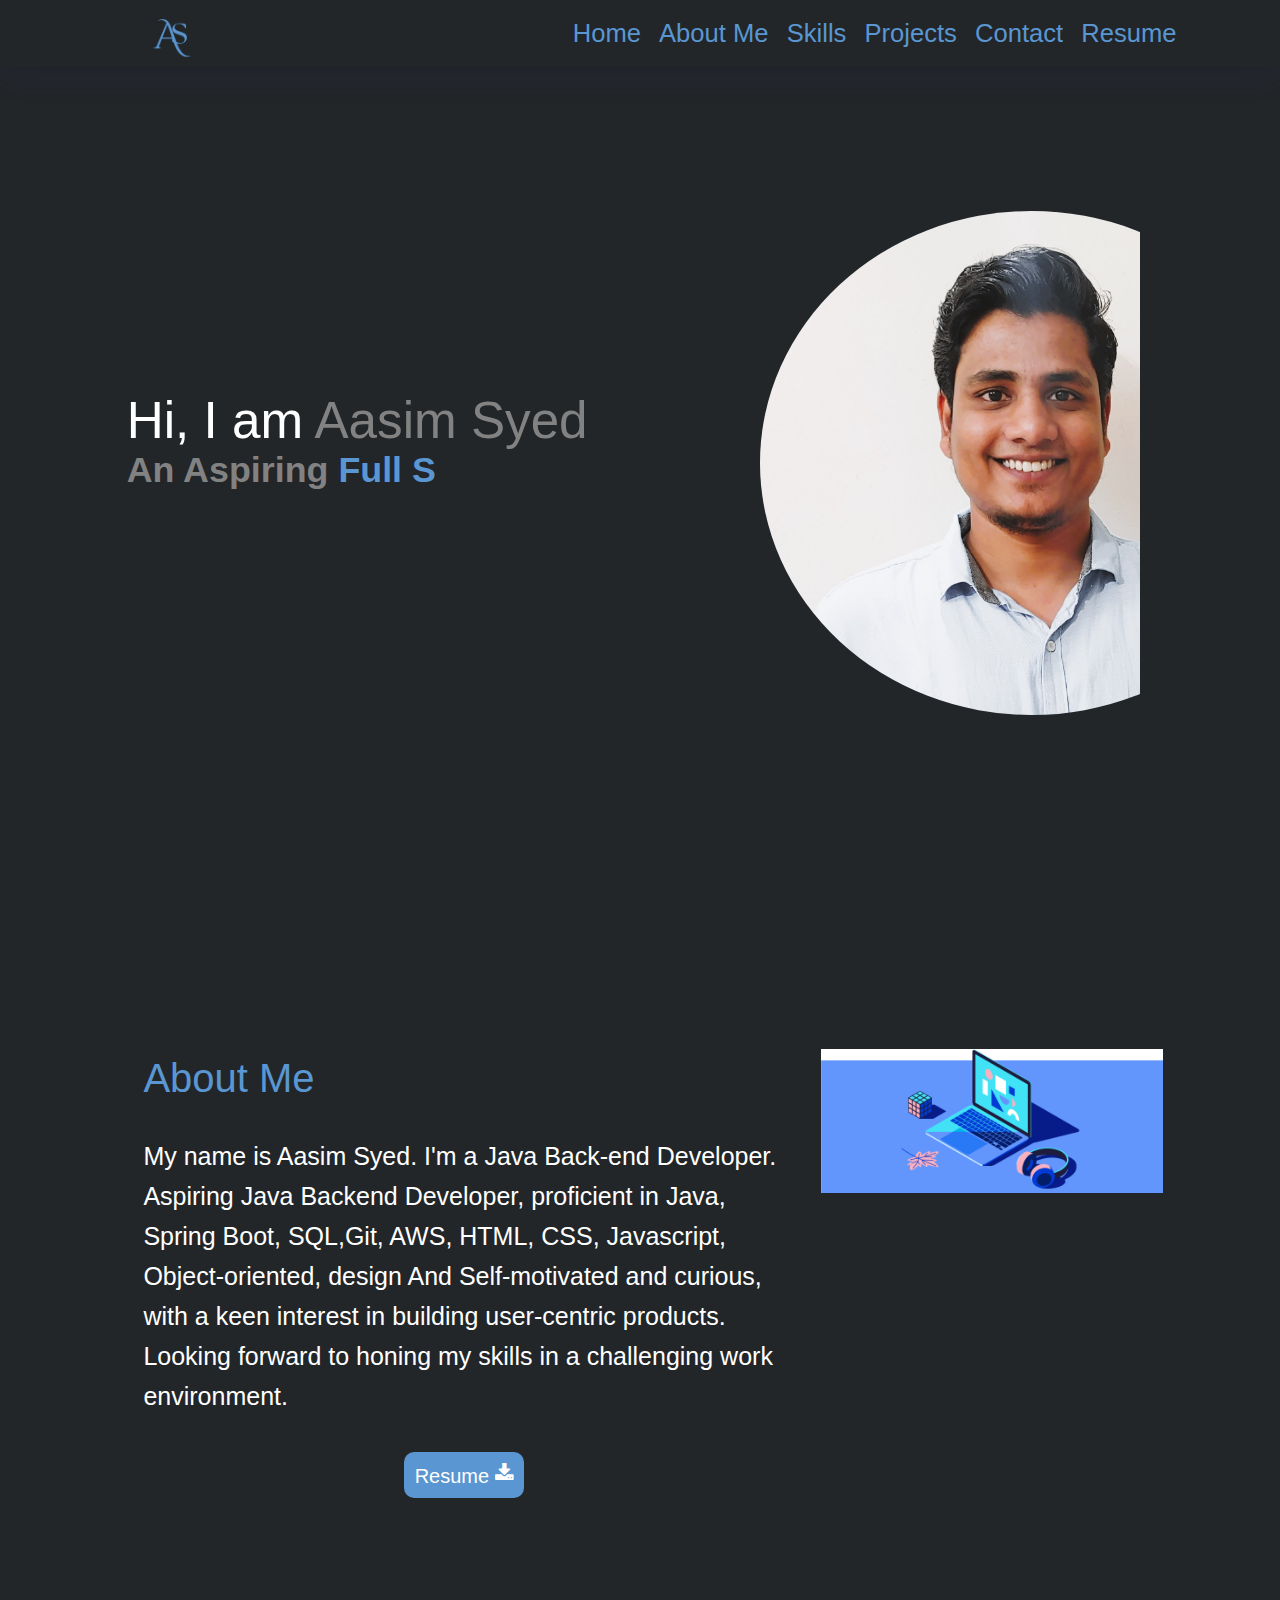
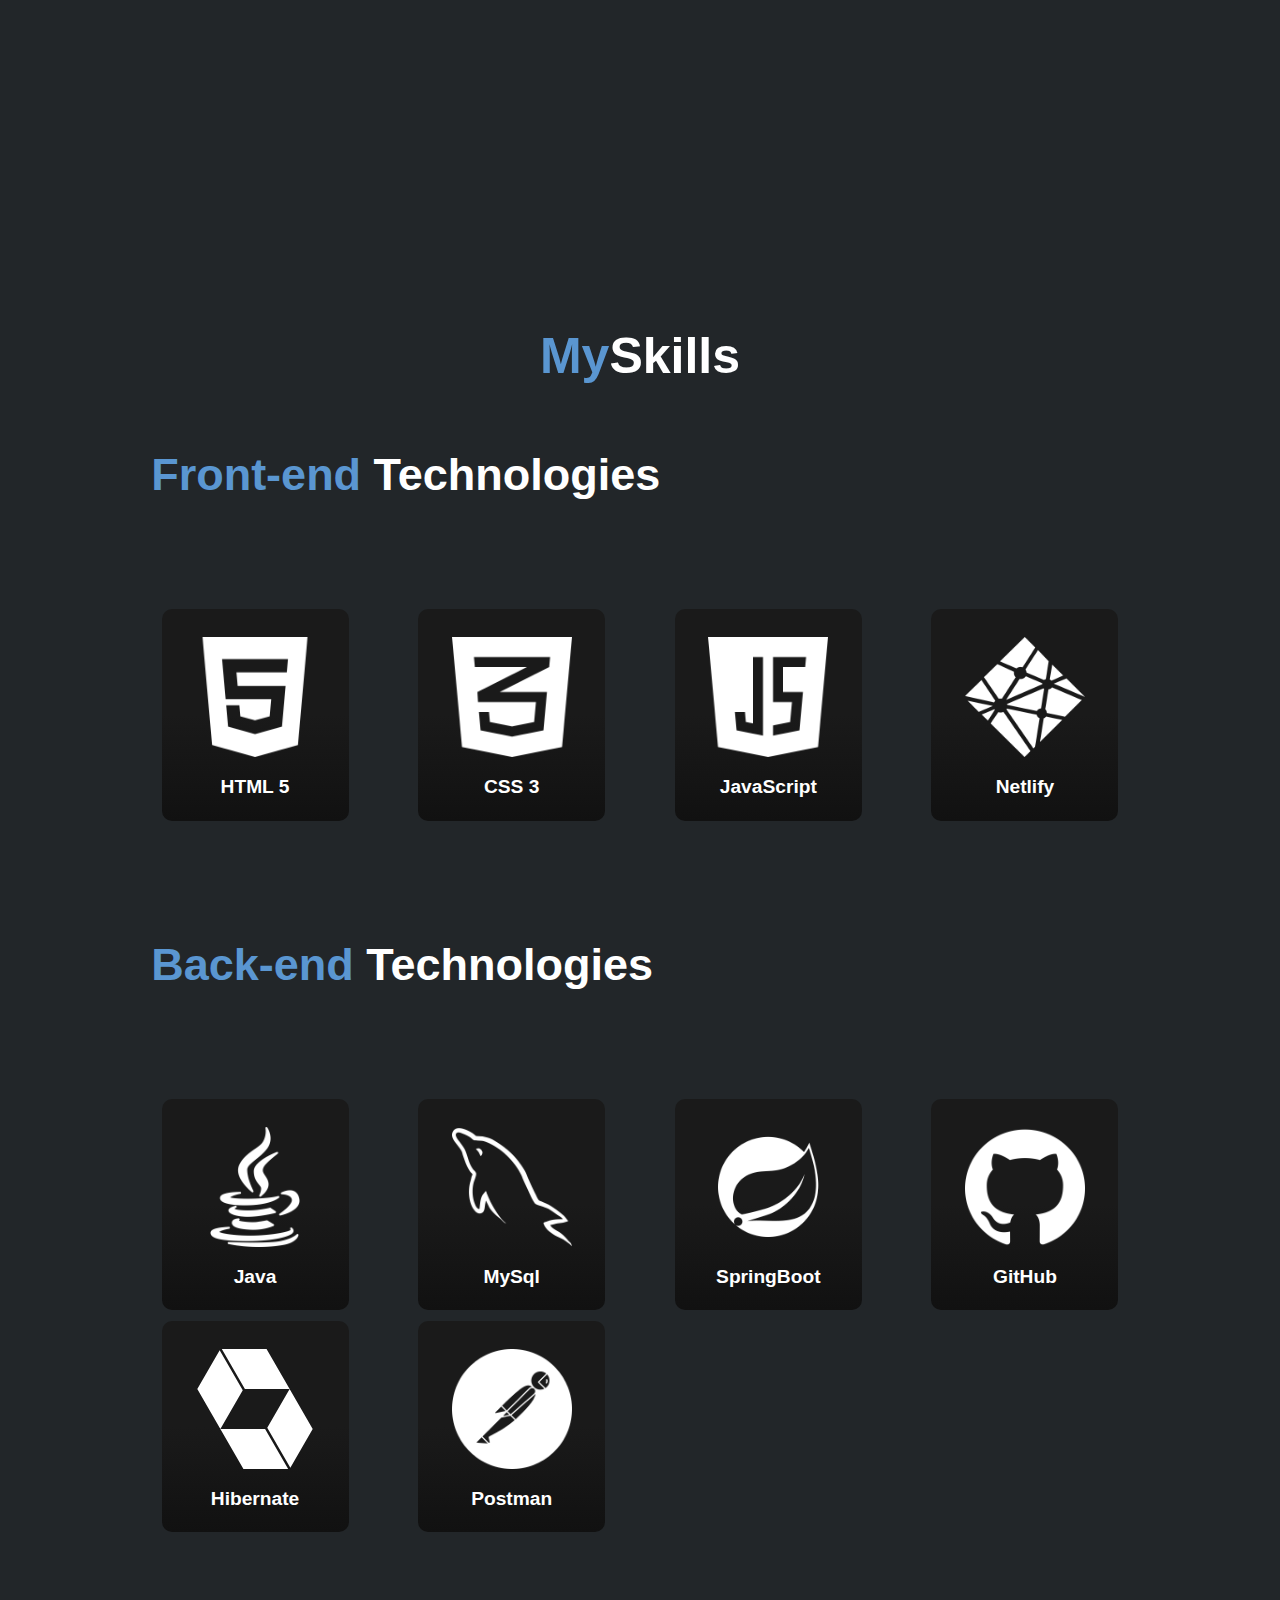
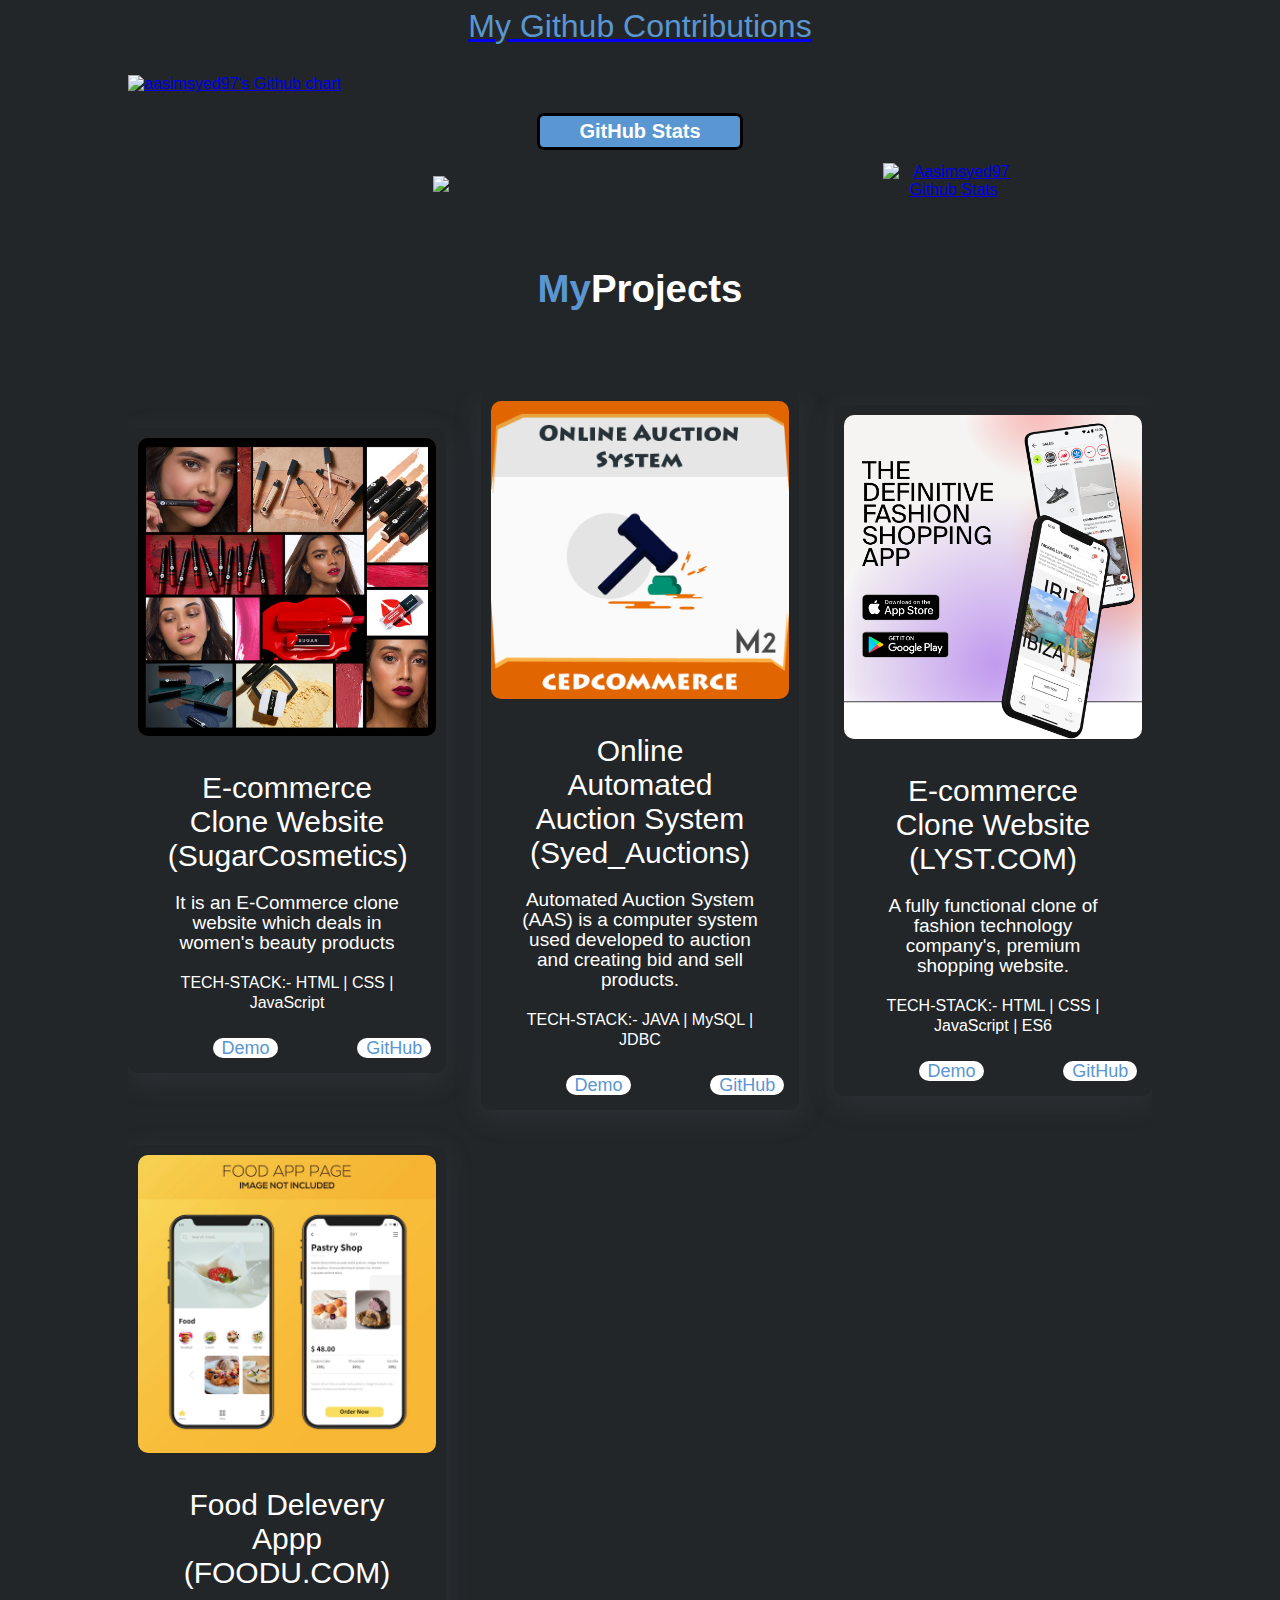
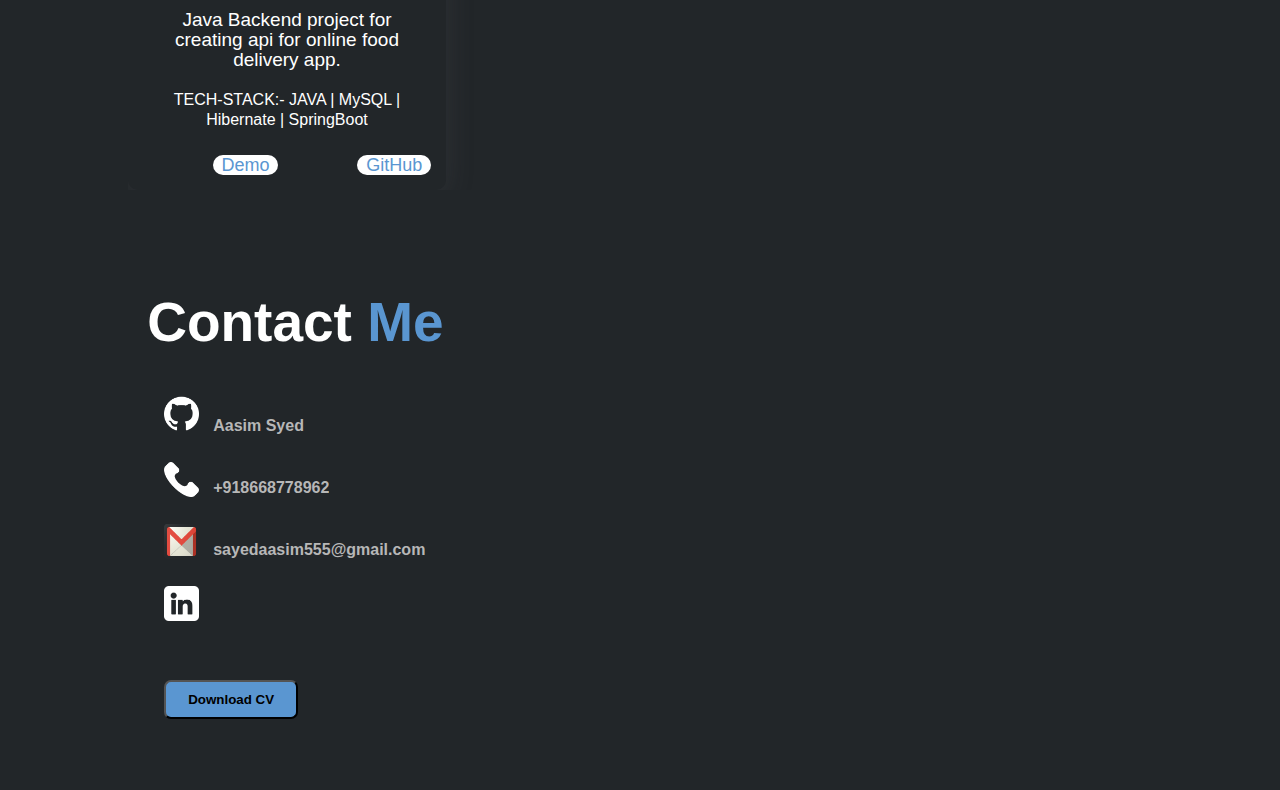
==== commit 79ffc5fc: "push" ====
--- a/index.html
+++ b/index.html
@@ -353,7 +353,7 @@
                     <h1>Contact <span style="color:#5a96d1;">Me</span></h1>
                     <div id="git"><a href="https://github.com/aasimsyed97"><img src="images/github.png"></a>
                         <p>Aasim Syed</p>
-                    </div>
+                    </div> 
                     <div id="tele"><img src="images/phone-icon.png">
                         <p>+918668778962</p>
                     </div>
@@ -362,7 +362,8 @@
                     </div>
                     <div id="all">
                         <a href="https://www.linkedin.com/in/aasim-syed-4066b4243/" target="_blank"> <img
-                                src="images/linkedin.png" alt=""></a>
+                                src="images/linkedin.png" alt=""></a> 
+                                <!-- <p>Aasim Syed</p> -->
                     </div>
                     <button>Download CV</button>
                 </div>
--- a/styles/index.css
+++ b/styles/index.css
@@ -147,11 +147,13 @@
 
 #about-section {
   margin: auto;
-  height: auto;
+  height: 100vh;
   /* border: 1px solid yellow; */
   width: 99vw;
   display: flex;
   align-items: center;
+  overflow: hidden;
+
 }
 
 #about-section-mini {
@@ -163,13 +165,13 @@
 }
 
 #about-left {
-  height: 100vh;
+  height: 95vh;
   /* border: 1px solid red; */
   margin: auto;
 }
 
 #about-left div:first-child {
-  margin: 7% 5% 0 5%;
+  margin: 10% 5% 0 5%;
   color: #5a96d1;
   font-size: 40px;
   height: auto;
@@ -200,7 +202,7 @@
 
 
 #about-right {
-  height: 100vh;
+  height: 95vh;
   /* border: 1px solid red; */
 }
 
@@ -327,9 +329,10 @@
   grid-template-columns: repeat(3, 1fr);
   grid-template-rows: auto;
   grid-gap: 35px;
-  width: 85%;
+  width: 80%;
   margin: auto;
   margin-top: 80px;
+  height: 95%;
 }
 
 .work {
@@ -338,13 +341,13 @@
   margin: auto;
   box-shadow: rgba(100, 100, 111, 0.2) 0px 7px 29px 0px;
   padding: 10px;
-  height: 90%;
+  height: auto;
 
 }
 
 .work img {
   width: 100%;
-  height: 65%;
+  height: 50%;
   border-radius: 10px;
   display: block;
 
@@ -483,7 +486,7 @@
   margin: auto;
   height: 550px;
   display: grid;
-overflow: hidden;
+  overflow: hidden;
   grid-template-columns: 35% 54%;
   justify-content: space-between;
   color: rgb(183, 183, 183)
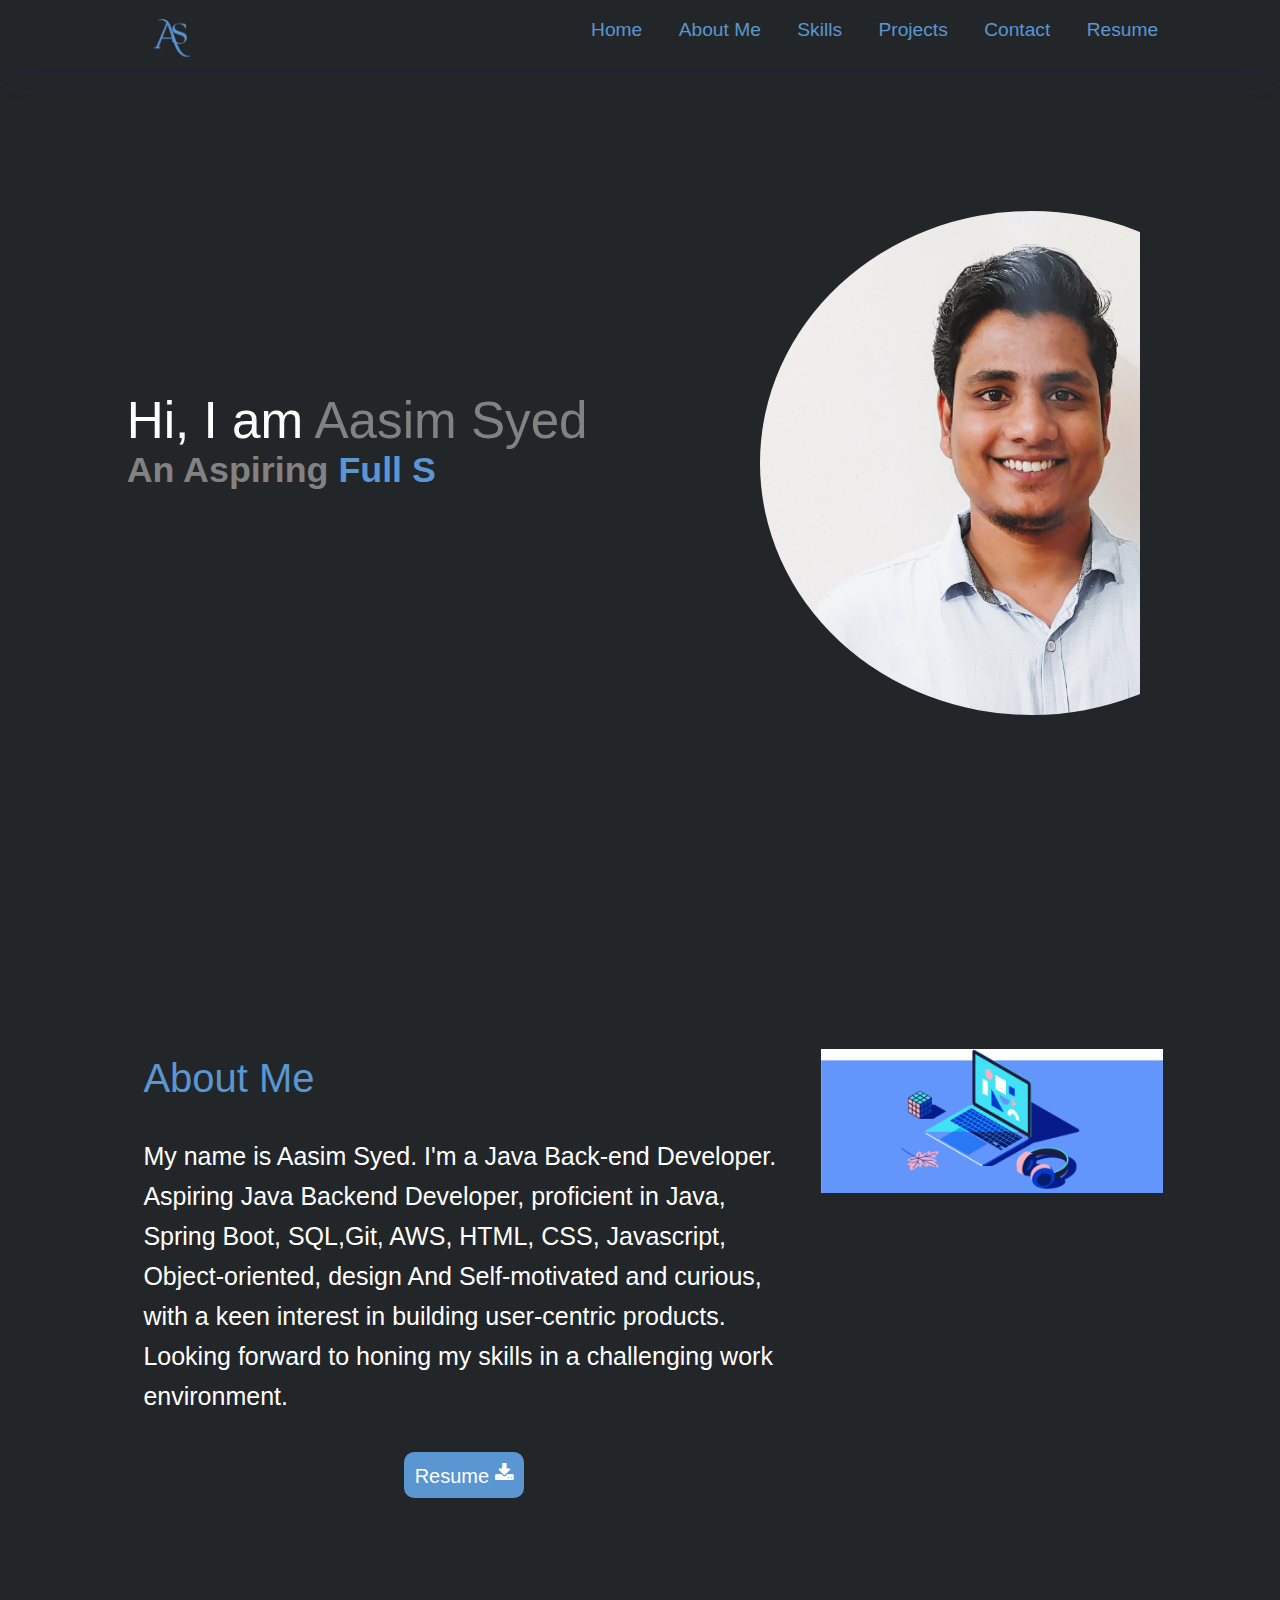
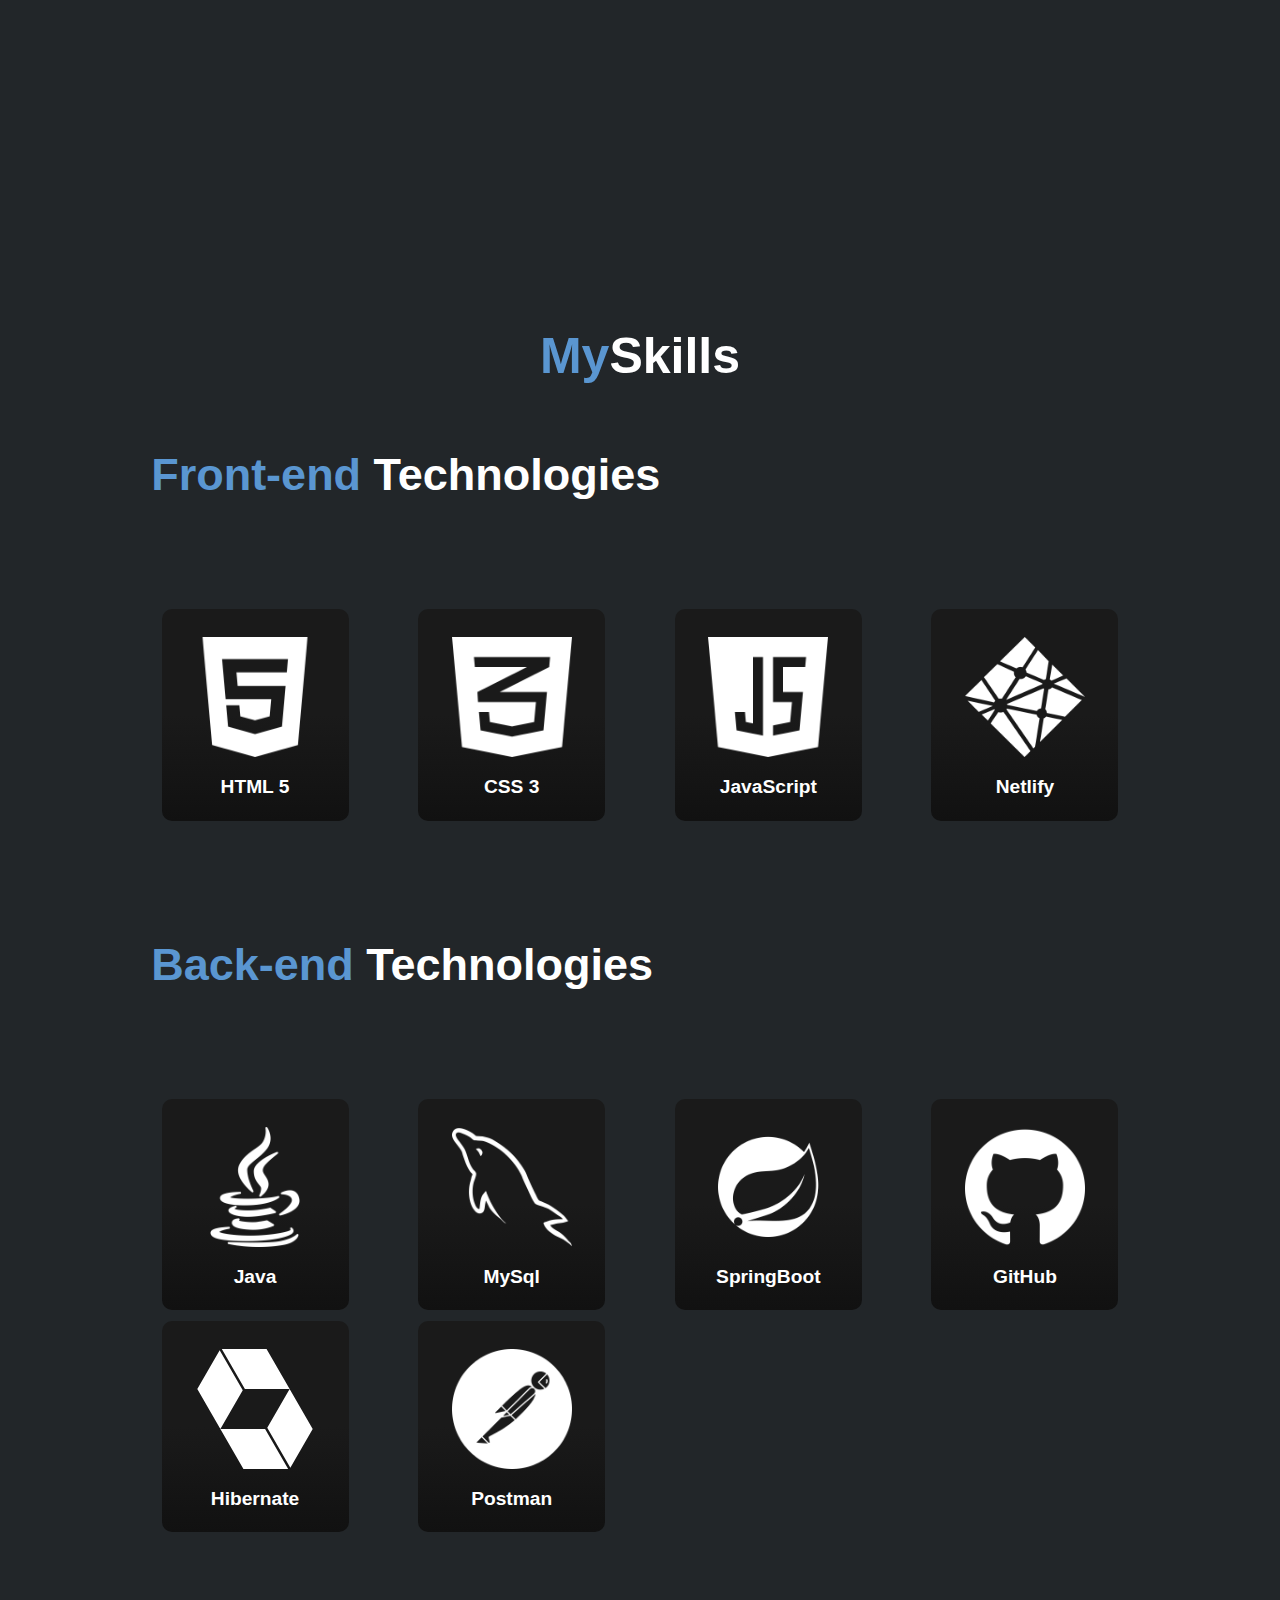
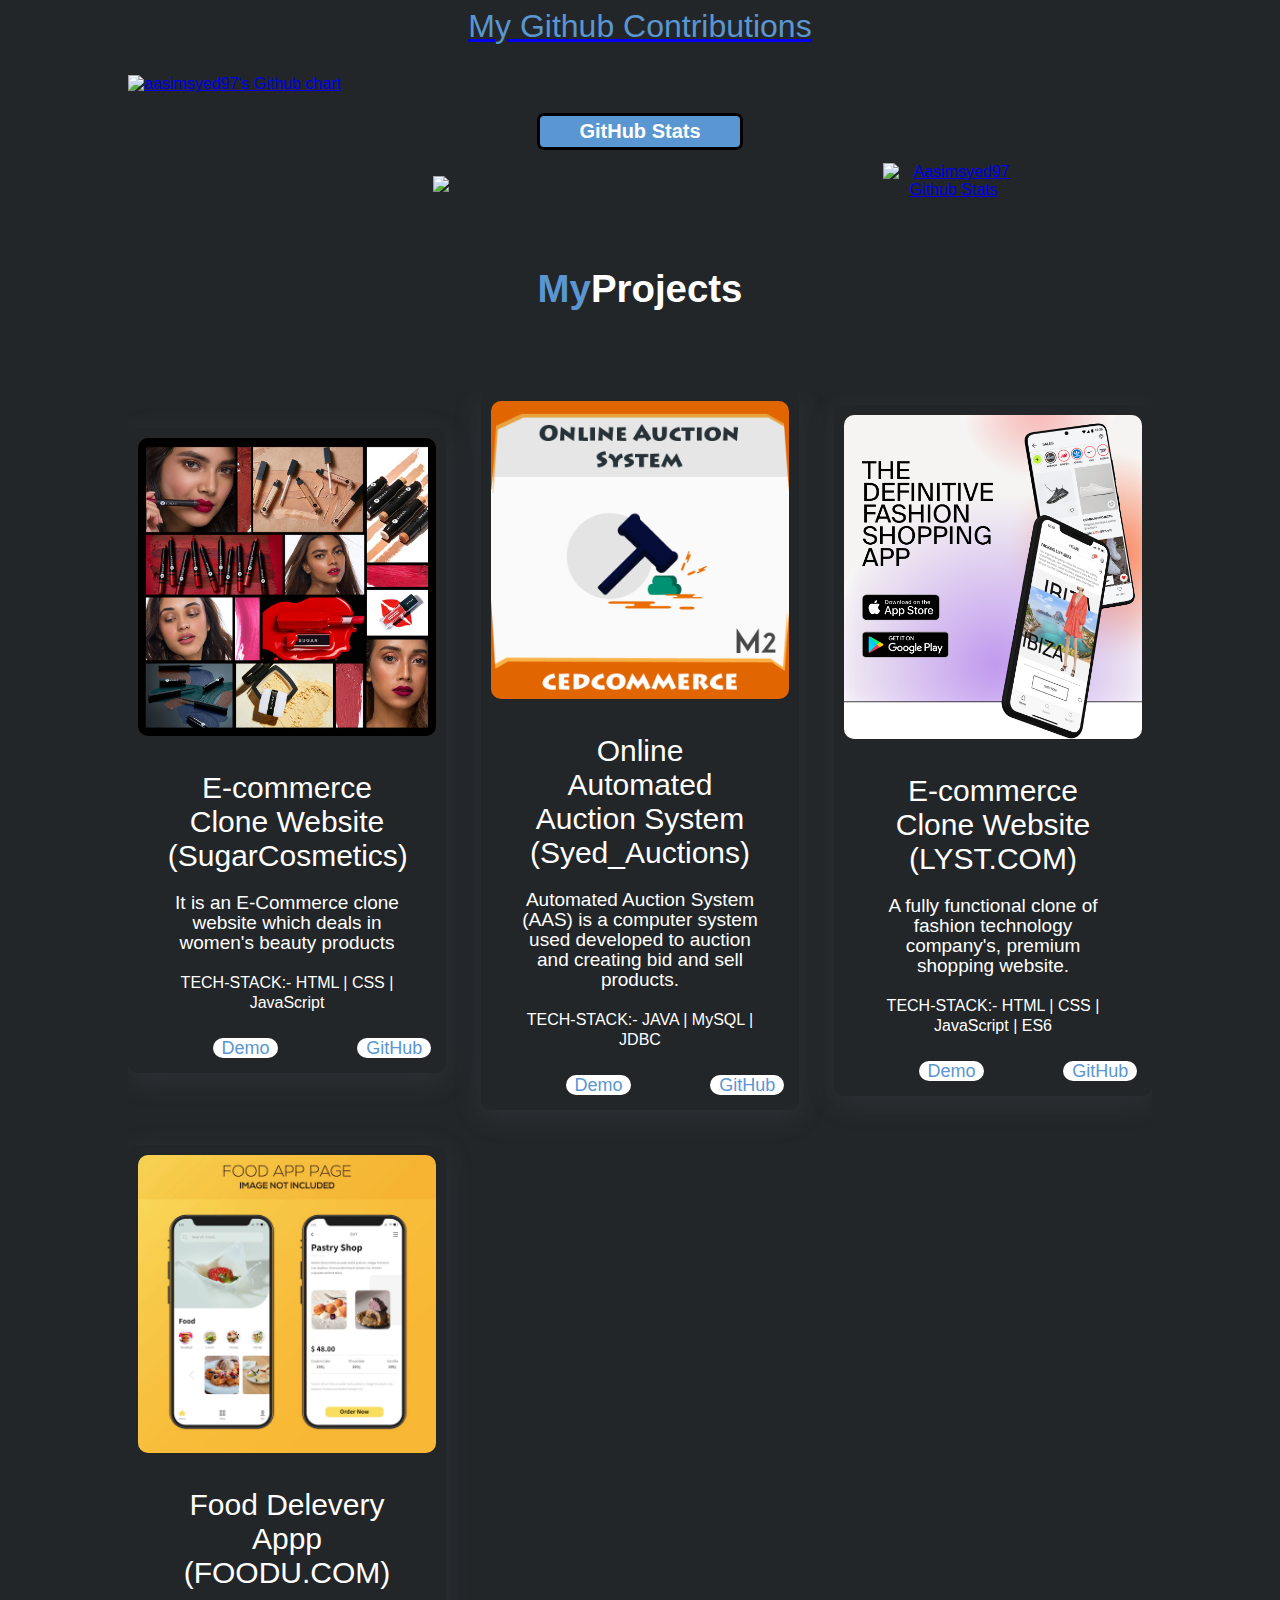
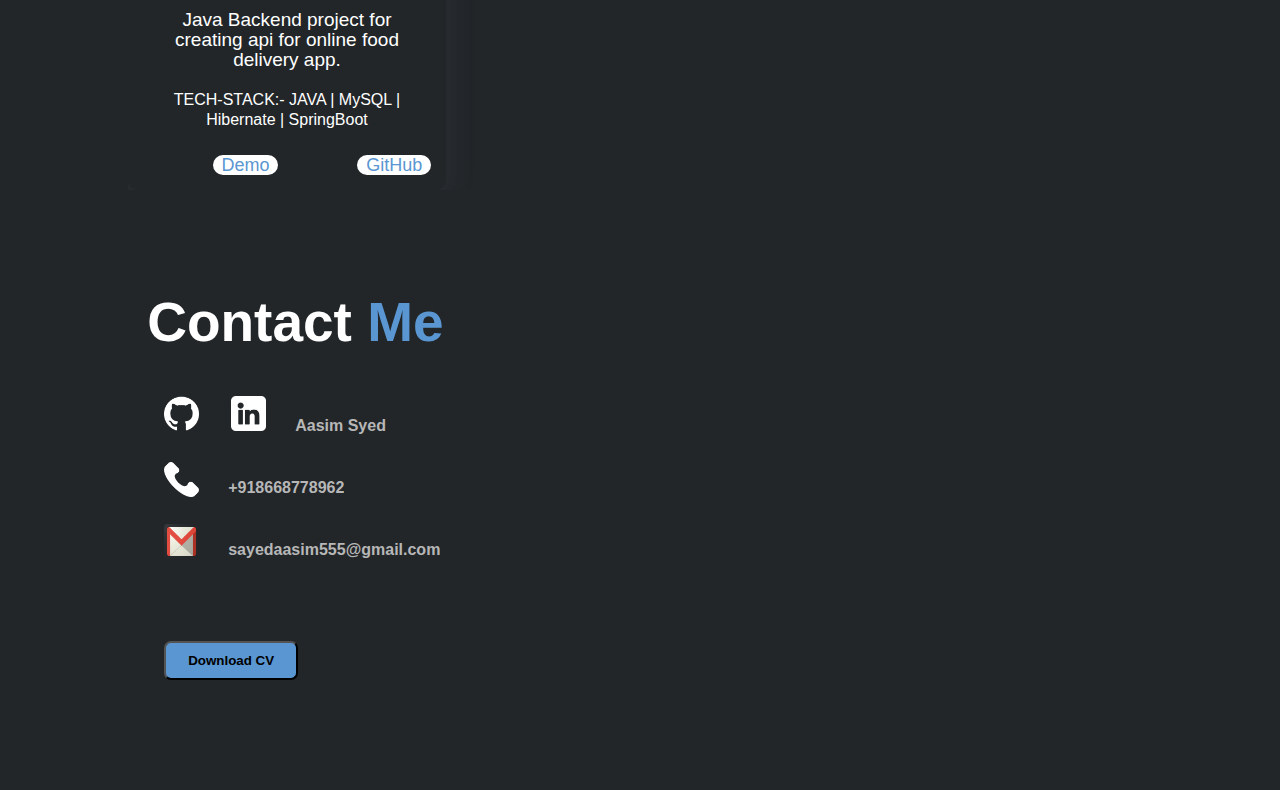
==== commit 178365f9: "push" ====
--- a/index.html
+++ b/index.html
@@ -42,6 +42,8 @@
             <li> <a onclick="removemenu()" class="anchor" href="#skills-section">Skills</a></li>
             <li> <a onclick="removemenu()" class="anchor" href="#project">Projects</a></li>
             <li> <a onclick="removemenu()" class="anchor" href="#contact">Contact</a></li>
+            <li> <a onclick="removemenu()" class="anchor" href="./download/Aasim-Syed-Resume.pdf" download
+                target="_blank">Resume</a></li>
         </ul>
     </div>
 
@@ -352,7 +354,9 @@
                 <div id="firstcontact">
                     <h1>Contact <span style="color:#5a96d1;">Me</span></h1>
                     <div id="git"><a href="https://github.com/aasimsyed97"><img src="images/github.png"></a>
-                        <p>Aasim Syed</p>
+                        <a href="https://www.linkedin.com/in/aasim-syed-4066b4243/" target="_blank"> <img
+                            src="images/linkedin.png" alt=""></a> 
+                        <p>Aasim Syed</p> 
                     </div> 
                     <div id="tele"><img src="images/phone-icon.png">
                         <p>+918668778962</p>
@@ -361,9 +365,9 @@
                         <p>sayedaasim555@gmail.com</p>
                     </div>
                     <div id="all">
-                        <a href="https://www.linkedin.com/in/aasim-syed-4066b4243/" target="_blank"> <img
+                        <!-- <a href="https://www.linkedin.com/in/aasim-syed-4066b4243/" target="_blank"> <img
                                 src="images/linkedin.png" alt=""></a> 
-                                <!-- <p>Aasim Syed</p> -->
+                                <p>Aasim Syed</p> -->
                     </div>
                     <button>Download CV</button>
                 </div>
--- a/styles/index.css
+++ b/styles/index.css
@@ -48,7 +48,7 @@
 
 #list .list-item {
   /* border: 1px solid purple; */
-  font-size: 2vw;
+  font-size: 1.5vw;
   /* color: #ff521b; */
   color: #5a96d1;
   /* color: #61a5c2; */
@@ -511,7 +511,7 @@
 }
 
 #git {
-  margin-top: 42px;
+  margin-top: 42px; 
 }
 
 #git,
@@ -519,7 +519,8 @@
 #all {
   display: flex;
   margin-bottom: 27px;
-  align-items: flex-end;
+  align-items: flex-end; 
+  gap : 15px;
 }
 
 #firstcontact p {
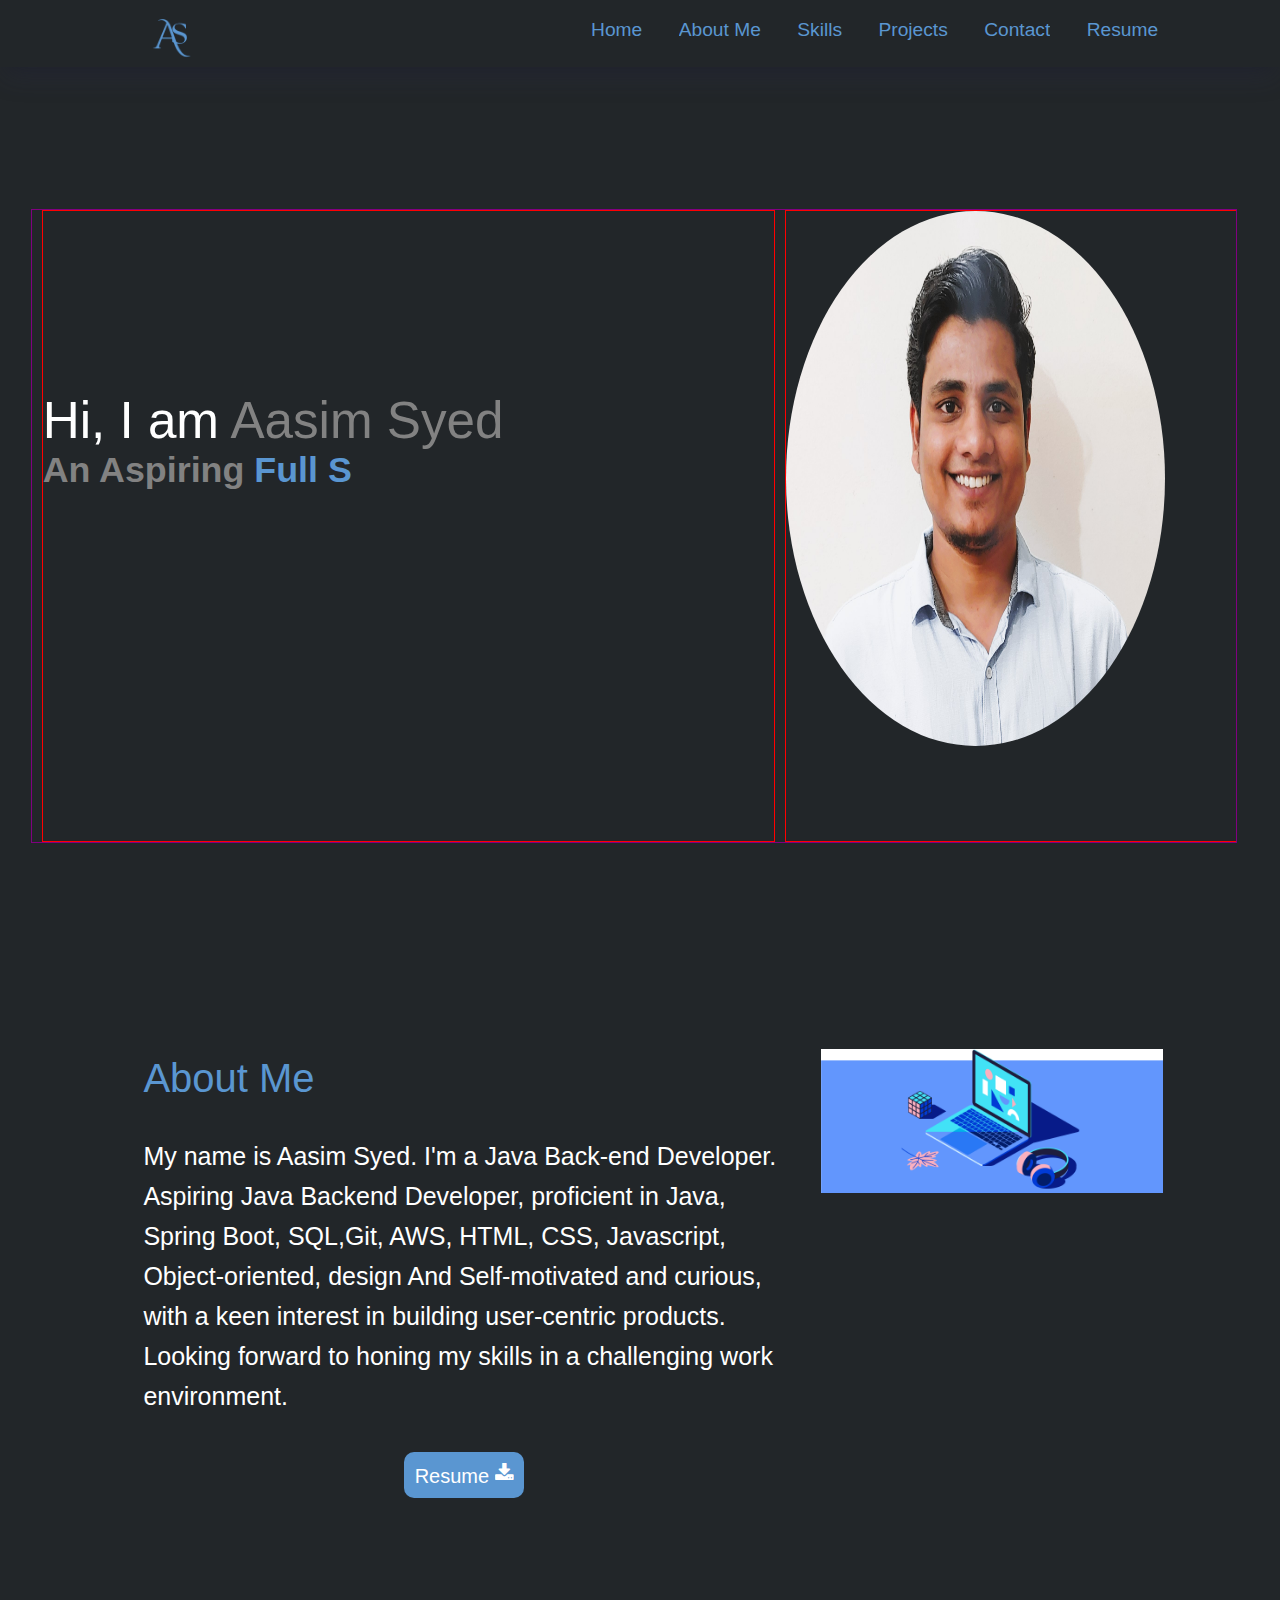
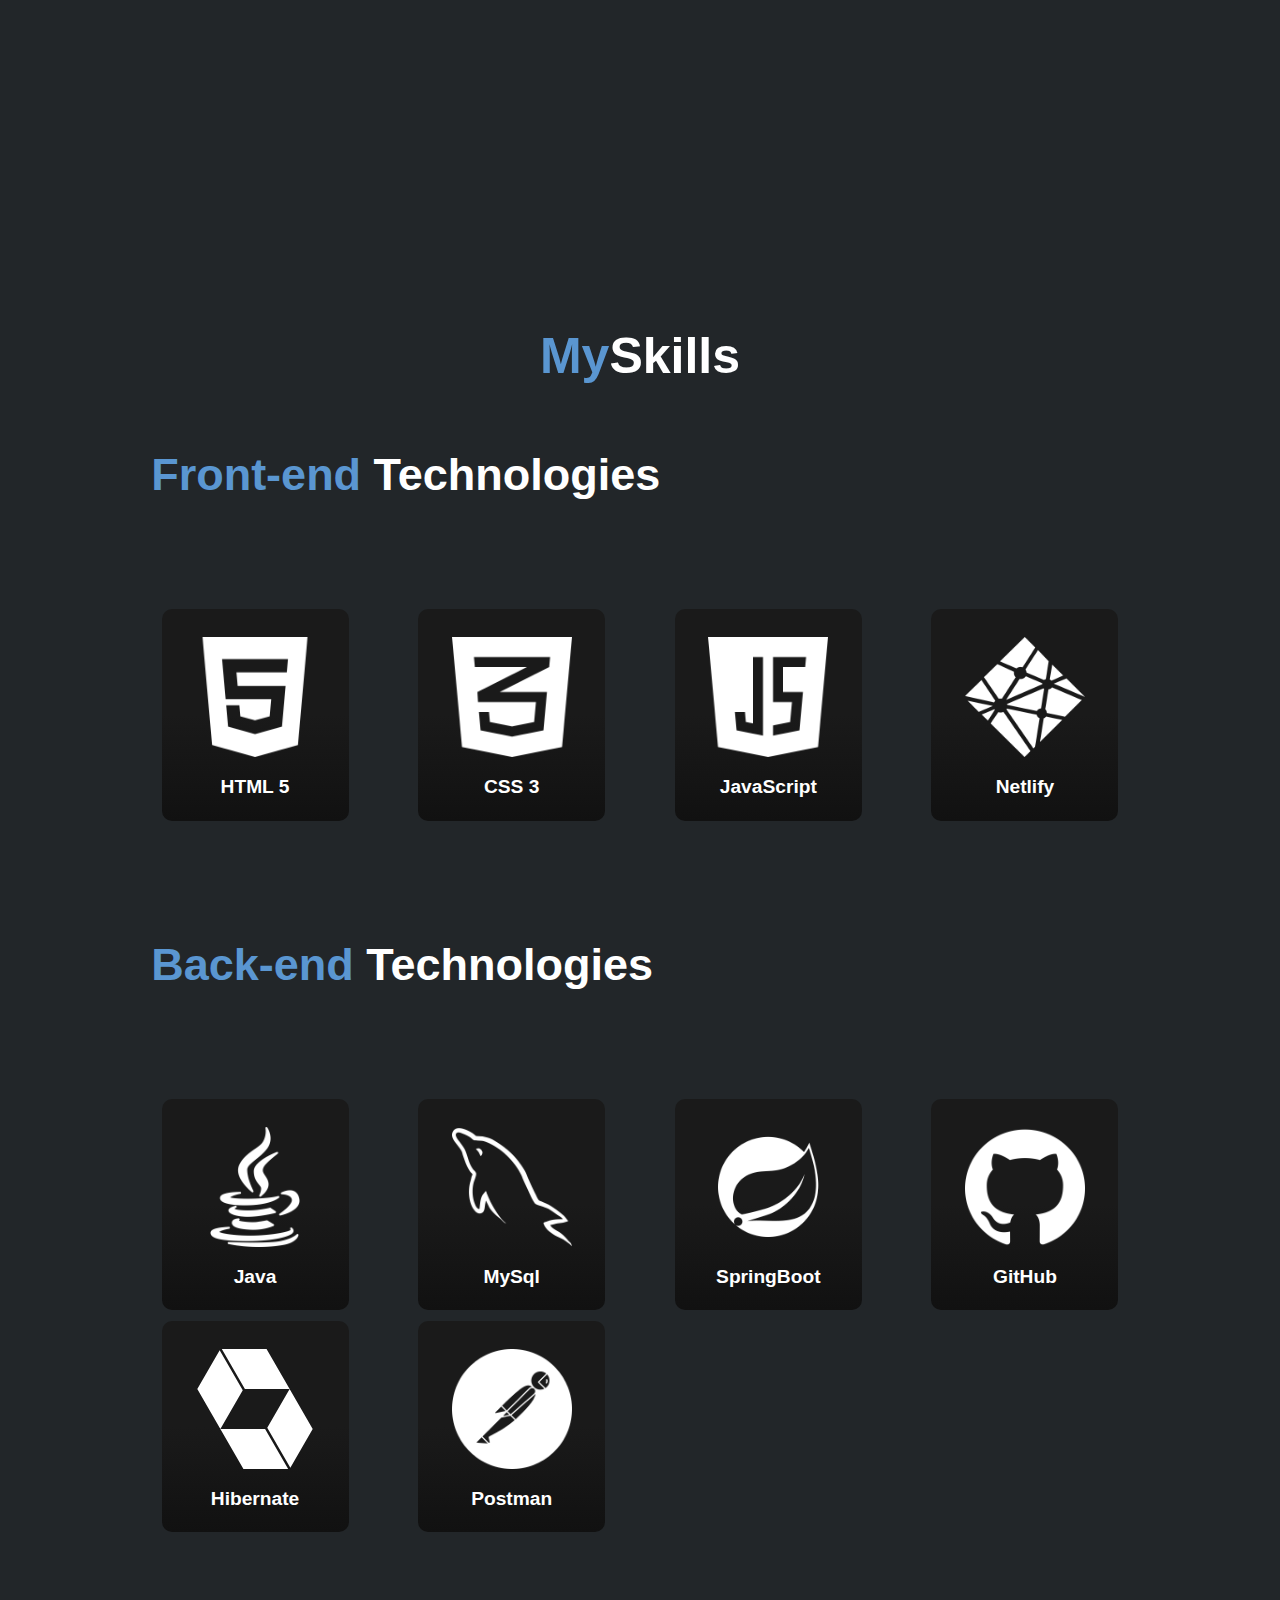
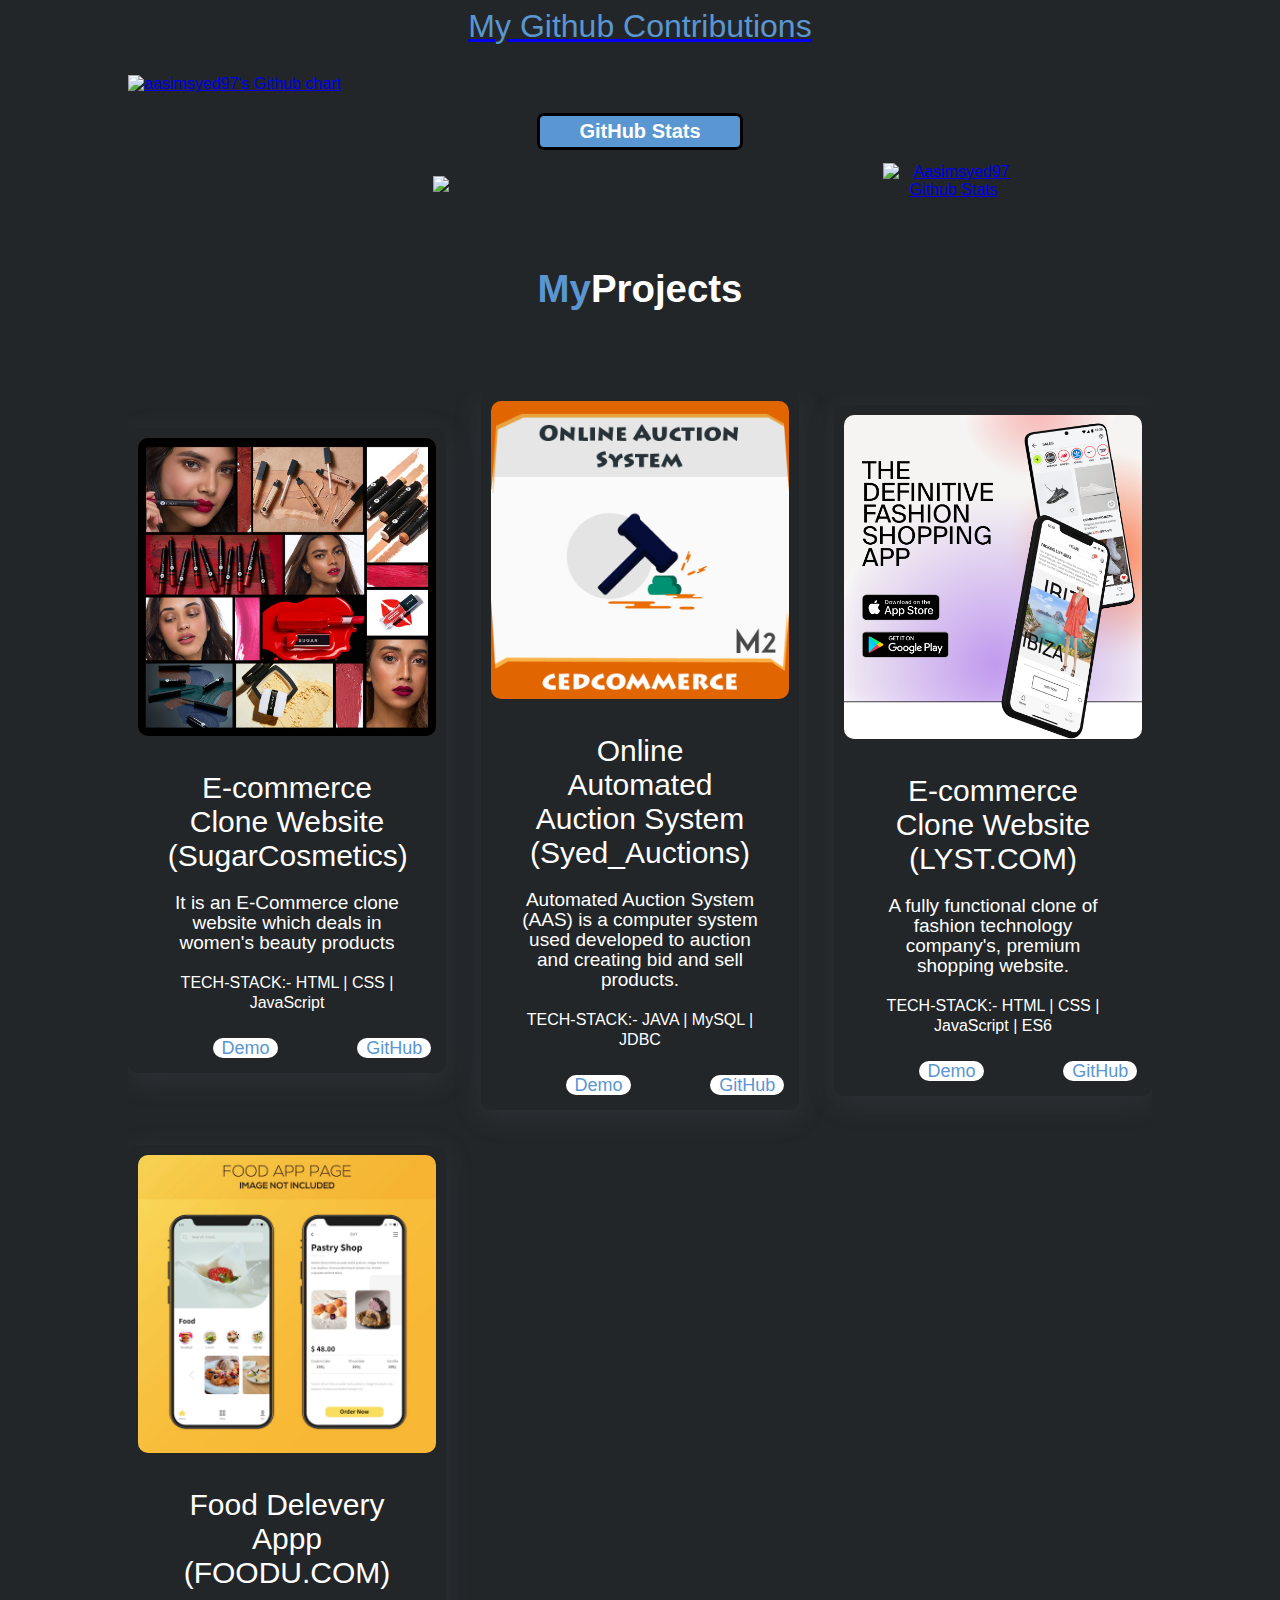
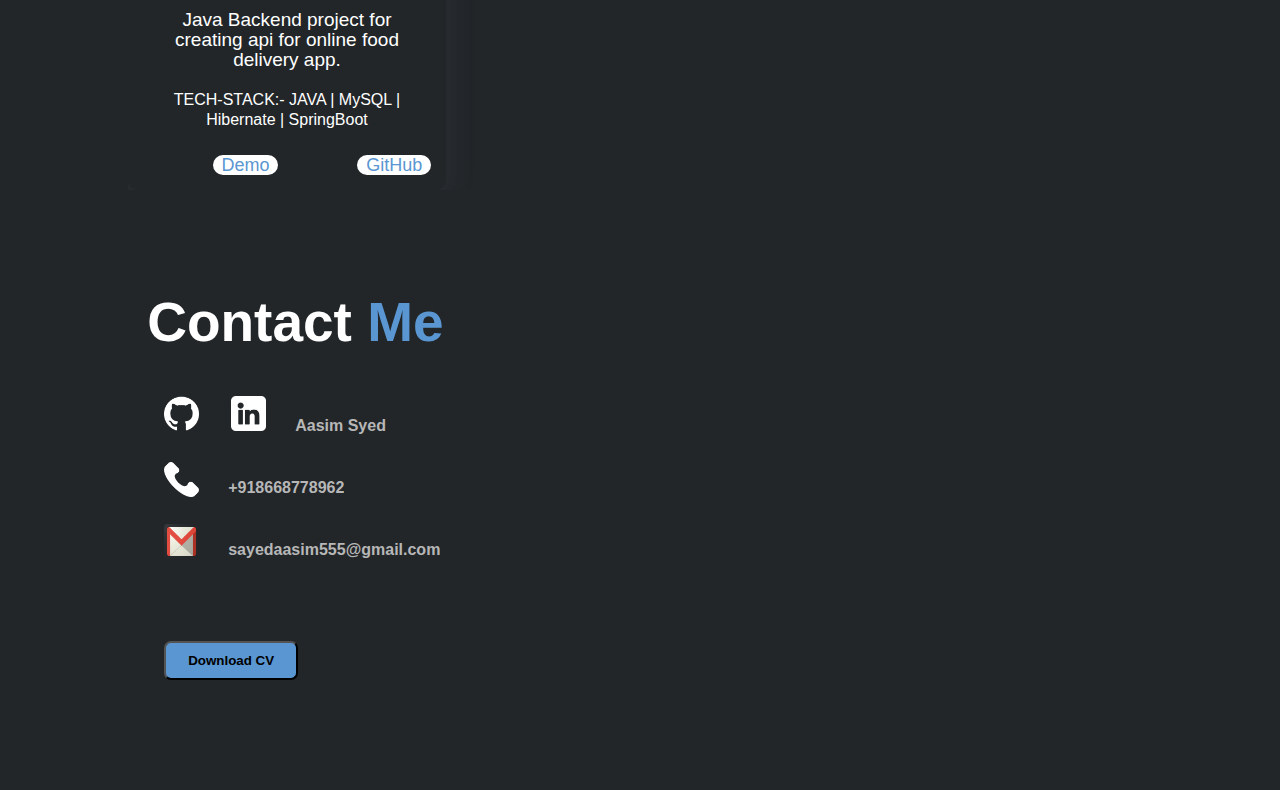
==== commit 0d33357b: "home section updated" ====
--- a/index.html
+++ b/index.html
@@ -54,7 +54,7 @@
 
         <!-- home-section started-->
         <div style="margin-top: 5%;" id="home-section">
-            <div id="home-section-mini" style="width: 80%;">
+            <div id="home-section-mini">
                 <div id="home-left">
                     <p> Hi, I am <span style="color: #828282;
                   text-shadow: 1px 1px 1px var(--clr-tertiary); ">Aasim Syed</span></p>
@@ -70,7 +70,7 @@
 
                 </div>
                 <div id="home-right">
-                    <img style="height: 80%;border-radius: 50%;" src="./images/profilepic.jpg" alt="Aasim Syed">
+                    <img  src="./images/profilepic.jpg" alt="Aasim Syed">
                 </div>
             </div>
 
@@ -198,11 +198,11 @@
         </div>
         <div class="statsBox">
             <h3>GitHub Stats</h3>
-            <div style="display: flex; width: 100%;">
+            <div style="display: flex; width: 100%; ">
                 <div class="statsContainer">
                     <div>
                         <a href="https://github.com/aasimsyed97" target="_blank">
-                            <img align="center"
+                            <img align="center" 
                                 src="https://github-readme-streak-stats.herokuapp.com/?user=aasimsyed97" />
                         </a>
                     </div>
--- a/styles/index.css
+++ b/styles/index.css
@@ -110,16 +110,22 @@
 }
 
 #home-section-mini {
-  /* border: 1px solid purple; */
-  width: 90%;
-  display: grid;
-  grid-template-columns: 5fr 3fr;
-  margin: auto;
+   border: 1px solid purple; 
+  width: 95%;
+  /* display: grid;
+  grid-template-columns: 5fr 3fr; */ 
+  display: flex;
+  margin: auto; 
+ 
 }
 
 #home-left {
   height: 70vh;
-  /* border: 1px solid red; */
+  border: 1px solid red; 
+  width: 85%;
+ 
+  margin: 0px 10px; 
+  padding: 0%;
 }
 
 #home-left p {
@@ -130,7 +136,15 @@
 
 #home-right {
   height: 70vh;
-  /* border: 1px solid red; */
+  width: 80%;
+margin-right: -20%;
+  padding: 0%;
+  border: 1px solid red;
+} 
+#home-right img {
+  height: 85%; 
+  width:55% ;
+  border-radius: 50%;
 }
 
 
@@ -305,8 +319,10 @@
   background: none;
 }
 
-/* ------  my skills ended --------- */
-
+/* ------  my skills ended --------- */ 
+
+/* --------Github --------- */ 
+/* ------  Github ended --------- */ 
 
 /* --------my  projects --------- */
 
@@ -420,7 +436,7 @@
   font-weight: 200;
   margin-bottom: 5%;
   text-align: center;
-  font-size: 2vw;
+  font-size: 1vw;
   background: transparent;
 }
 
@@ -487,7 +503,7 @@
   height: 550px;
   display: grid;
   overflow: hidden;
-  grid-template-columns: 35% 54%;
+  grid-template-columns: 75% 25%;
   justify-content: space-between;
   color: rgb(183, 183, 183)
 }
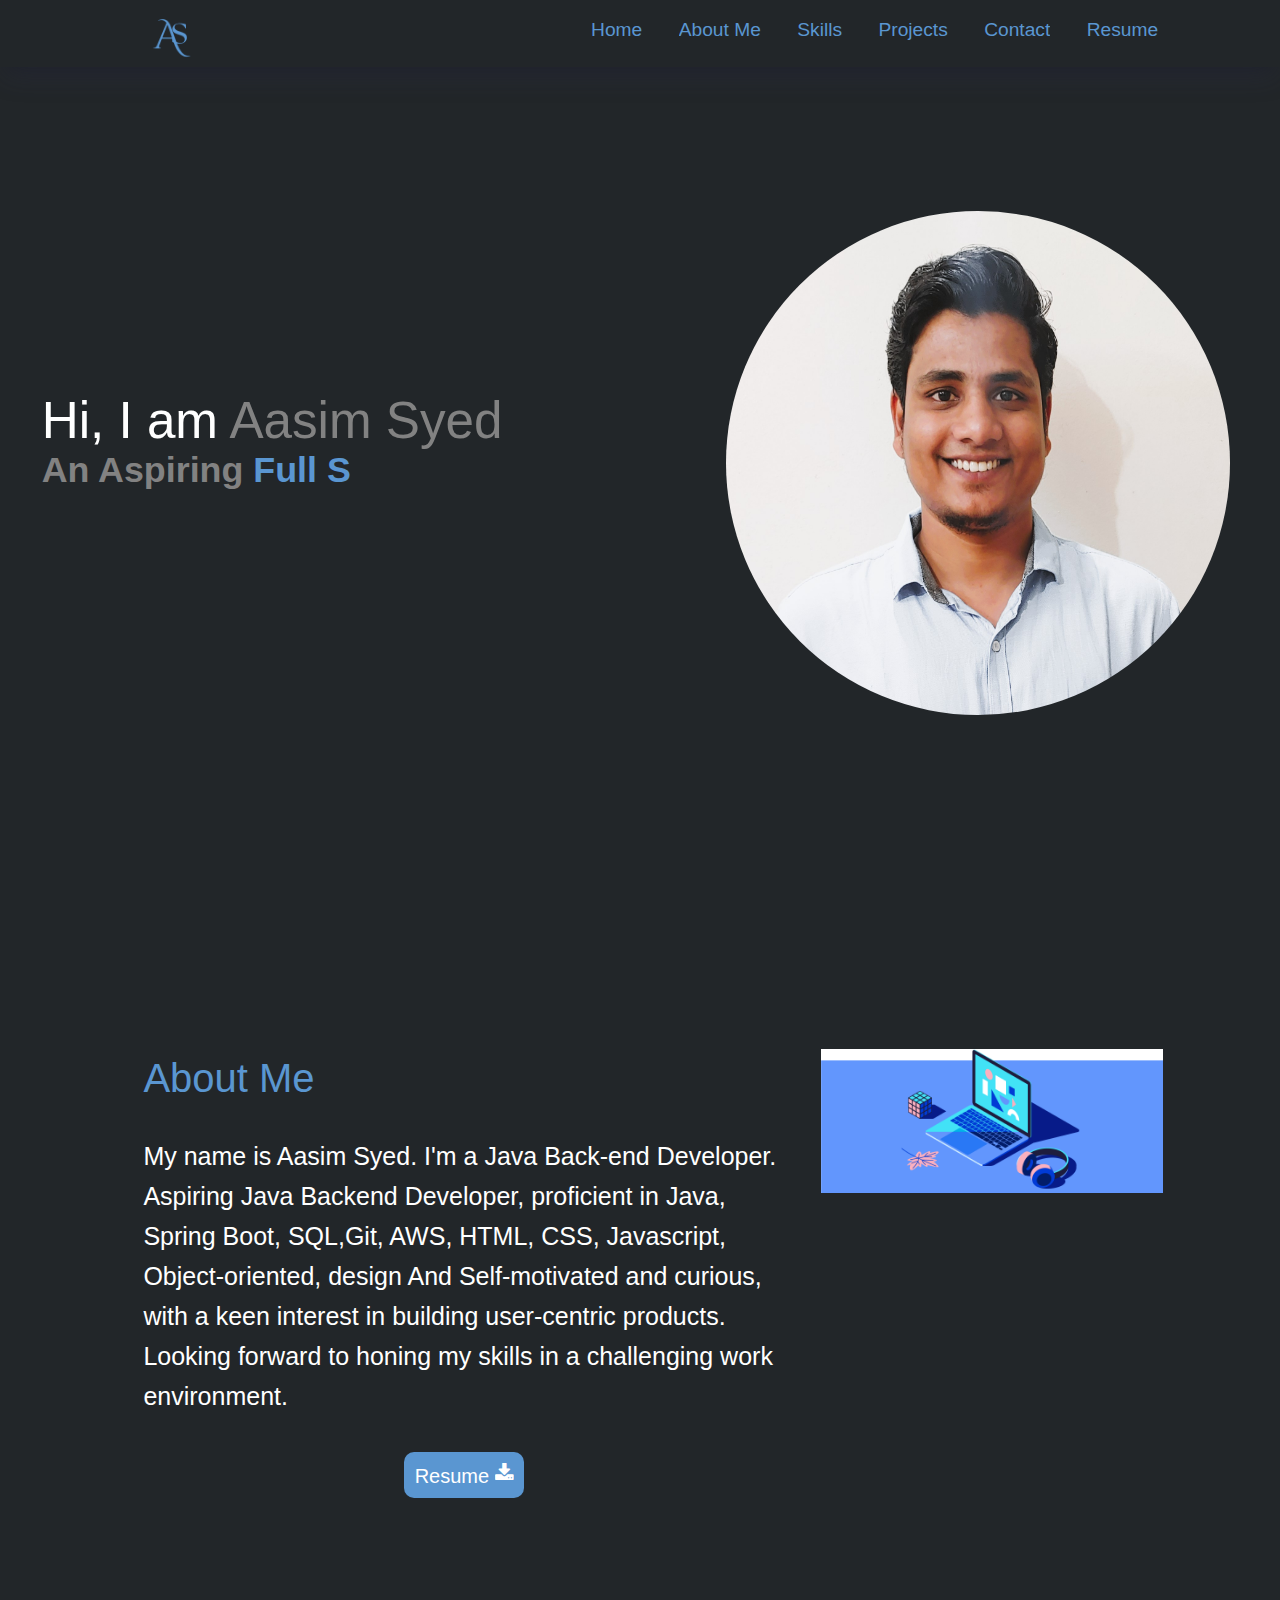
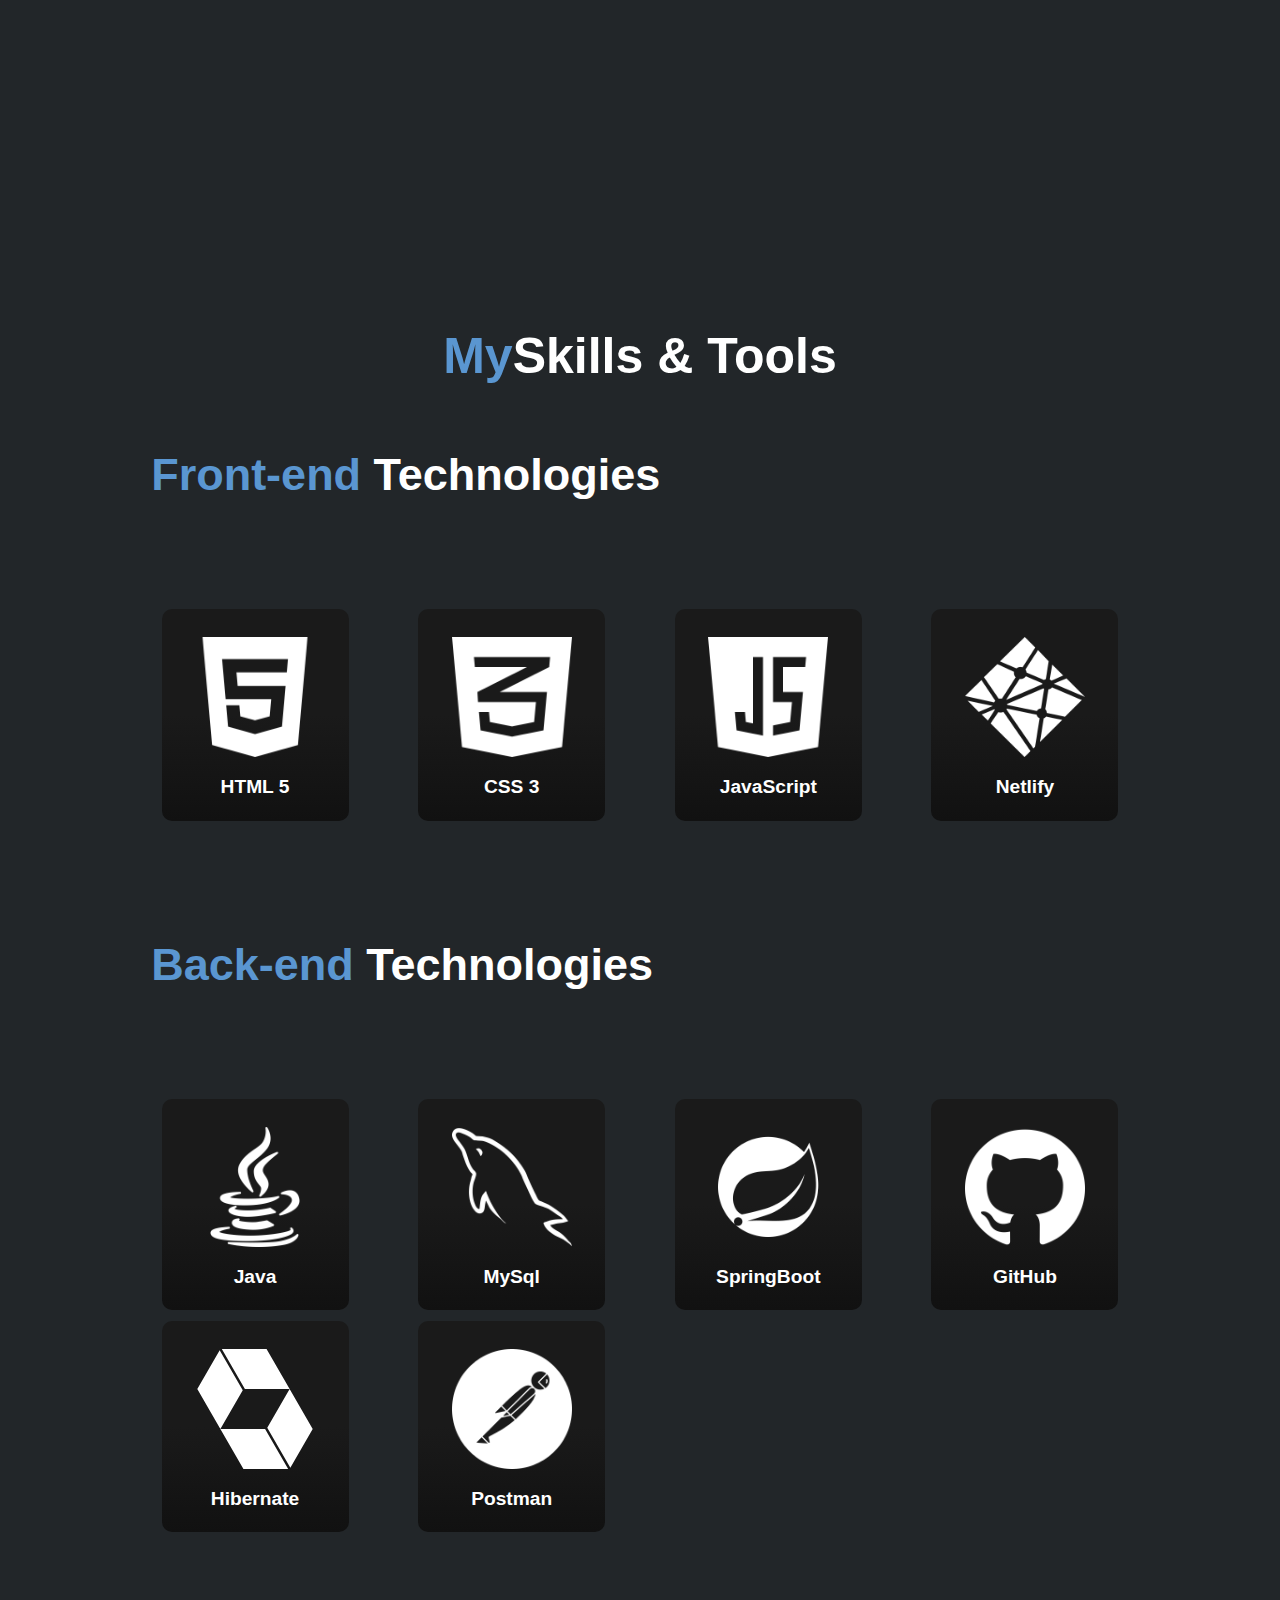
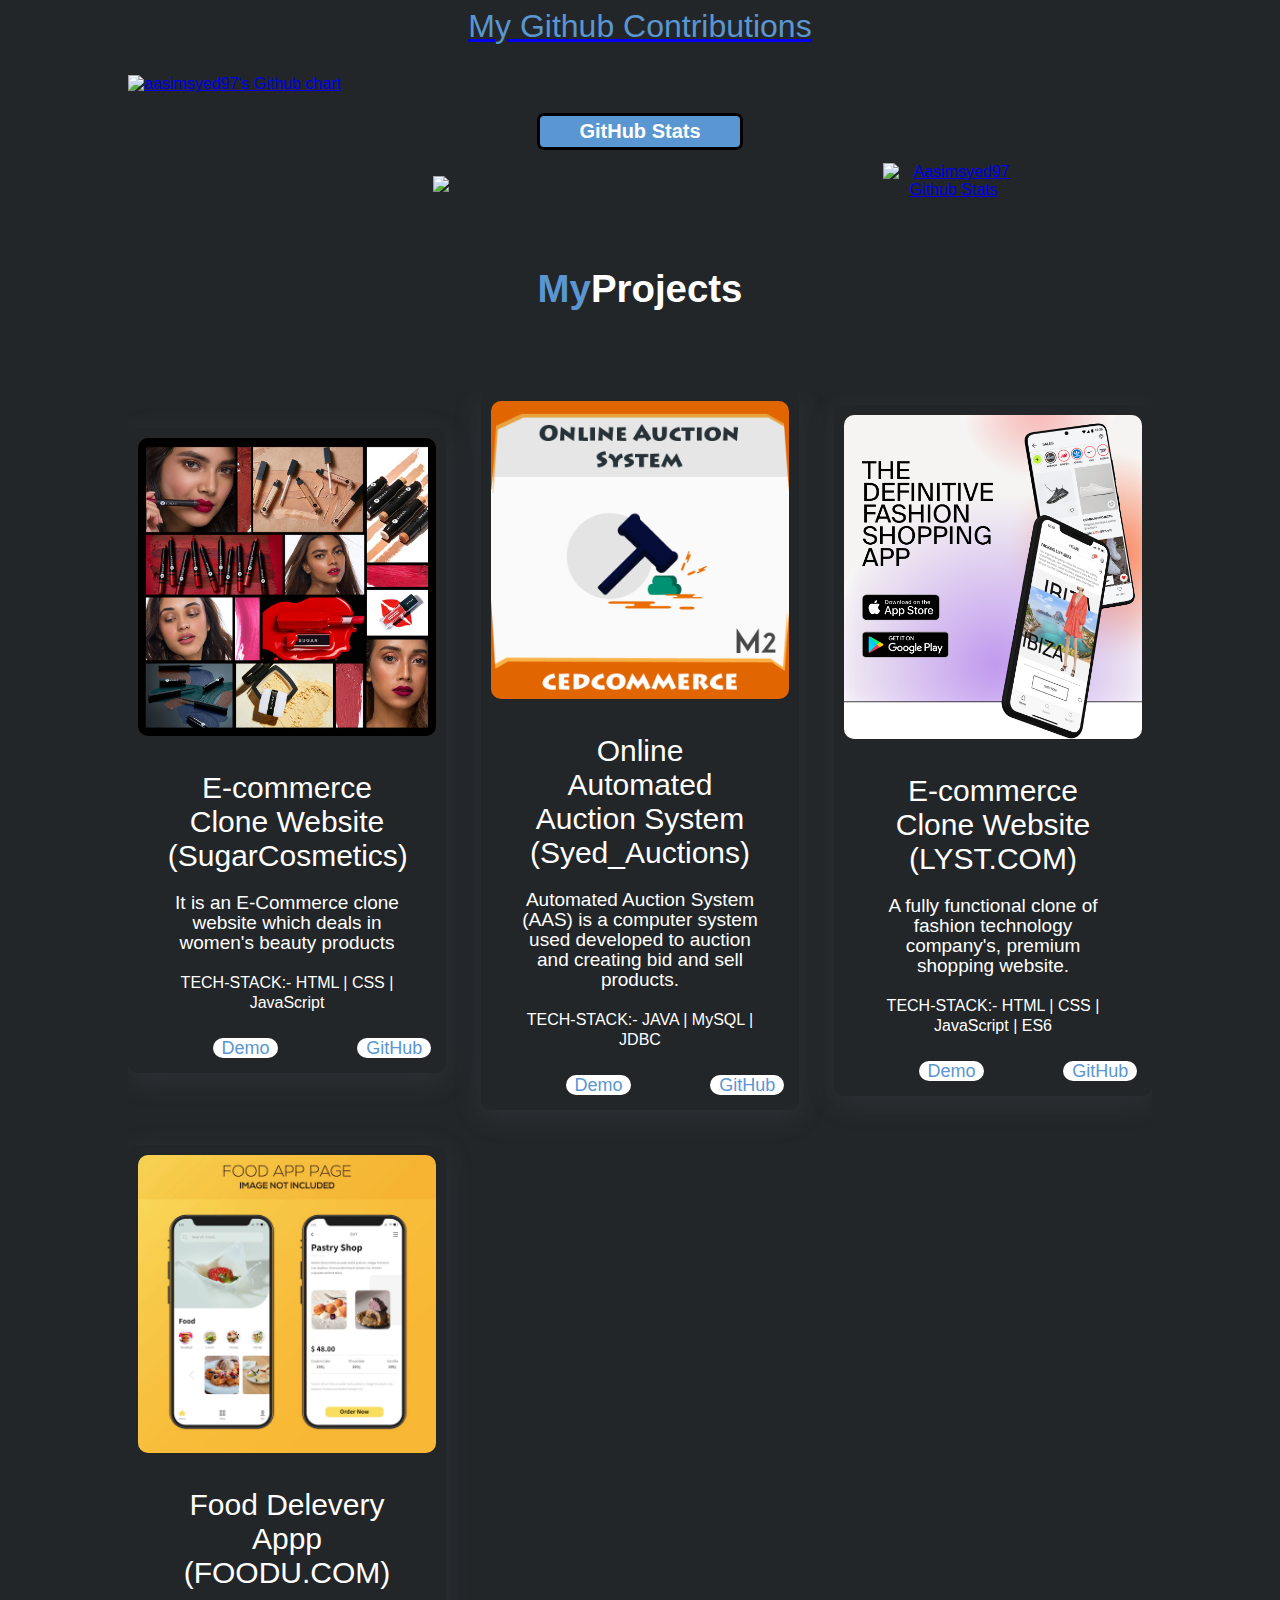
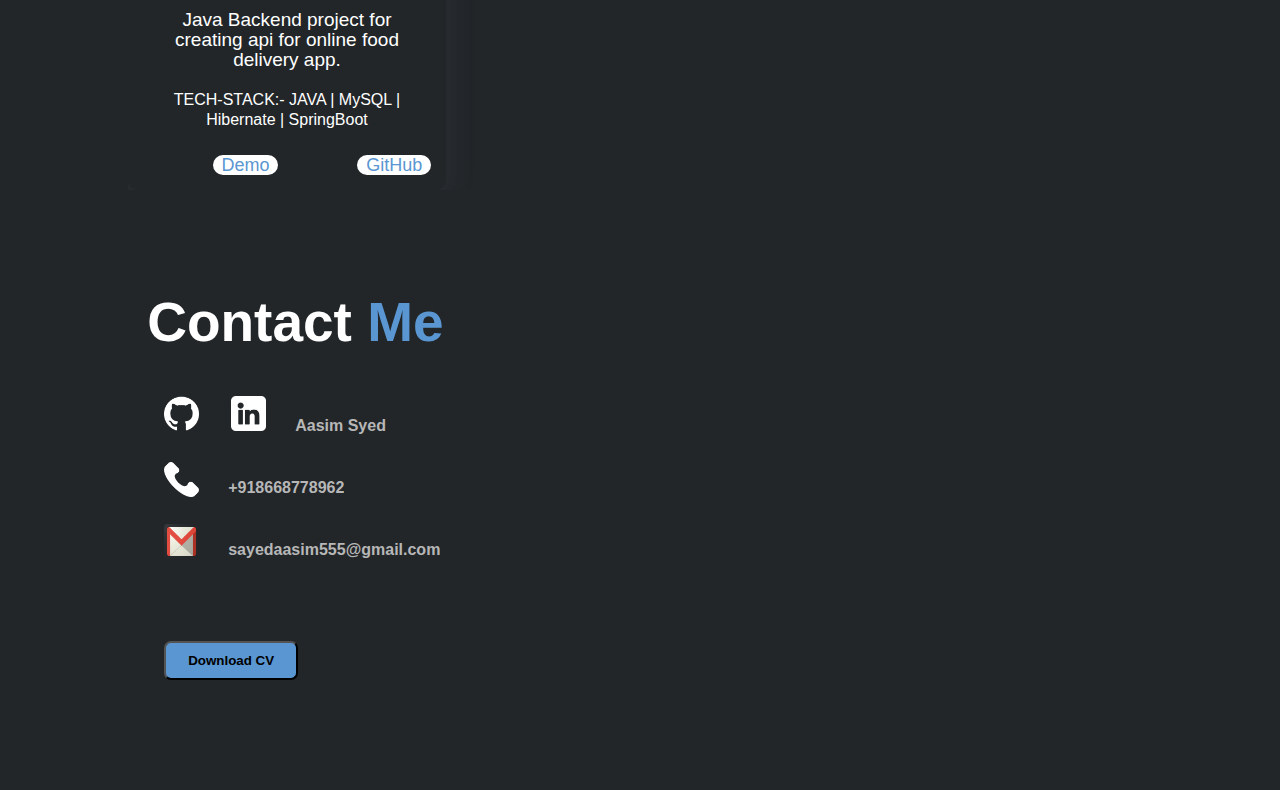
==== commit 131e554b: "update" ====
--- a/index.html
+++ b/index.html
@@ -25,8 +25,9 @@
             <a class="list-item hover-underline-animation" href="#skills-section">Skills</a>
             <a class="list-item hover-underline-animation" href="#project">Projects</a>
             <a class="list-item hover-underline-animation" href="#contact">Contact</a>
-            <a class="list-item hover-underline-animation" href="./download/Aasim-Syed-Resume.pdf" download
-                target="_blank">Resume</a>
+            <a class="list-item hover-underline-animation"
+                href="https://drive.google.com/file/d/1xv6Q_-oZSLFNF0kANra_ZRBR_EEIcfnr/view?usp=sharing" download
+                target="_blank"> Resume</a>
         </div>
     </div>
     <div id="navham">
@@ -42,8 +43,9 @@
             <li> <a onclick="removemenu()" class="anchor" href="#skills-section">Skills</a></li>
             <li> <a onclick="removemenu()" class="anchor" href="#project">Projects</a></li>
             <li> <a onclick="removemenu()" class="anchor" href="#contact">Contact</a></li>
-            <li> <a onclick="removemenu()" class="anchor" href="./download/Aasim-Syed-Resume.pdf" download
-                target="_blank">Resume</a></li>
+            <li> <a onclick="removemenu()" class="anchor"
+                    href="https://drive.google.com/file/d/1xv6Q_-oZSLFNF0kANra_ZRBR_EEIcfnr/view?usp=sharing" download
+                    target="_blank">Resume</a></li>
         </ul>
     </div>
 
@@ -70,7 +72,7 @@
 
                 </div>
                 <div id="home-right">
-                    <img  src="./images/profilepic.jpg" alt="Aasim Syed">
+                    <img src="./images/profilepic.jpg" alt="Aasim Syed">
                 </div>
             </div>
 
@@ -107,7 +109,7 @@
 
 
         <div id="skills-section">
-            <h3><span style="color: #5a96d1;">My</span>Skills</h3>
+            <h3><span style="color: #5a96d1;">My</span>Skills & Tools</h3>
             <div id="gap">
                 <h1><span style="color: #5a96d1">Front-end </span> Technologies</h1>
                 <div id="front">
@@ -202,7 +204,7 @@
                 <div class="statsContainer">
                     <div>
                         <a href="https://github.com/aasimsyed97" target="_blank">
-                            <img align="center" 
+                            <img align="center"
                                 src="https://github-readme-streak-stats.herokuapp.com/?user=aasimsyed97" />
                         </a>
                     </div>
@@ -355,9 +357,9 @@
                     <h1>Contact <span style="color:#5a96d1;">Me</span></h1>
                     <div id="git"><a href="https://github.com/aasimsyed97"><img src="images/github.png"></a>
                         <a href="https://www.linkedin.com/in/aasim-syed-4066b4243/" target="_blank"> <img
-                            src="images/linkedin.png" alt=""></a> 
-                        <p>Aasim Syed</p> 
-                    </div> 
+                                src="images/linkedin.png" alt=""></a>
+                        <p>Aasim Syed</p>
+                    </div>
                     <div id="tele"><img src="images/phone-icon.png">
                         <p>+918668778962</p>
                     </div>
@@ -369,7 +371,7 @@
                                 src="images/linkedin.png" alt=""></a> 
                                 <p>Aasim Syed</p> -->
                     </div>
-                    <button>Download CV</button>
+                    <button> Download CV </button>
                 </div>
                 <!-- <div id="secondcontact">
             <form action="https://formsubmit.co/nityabaranwal1@gmail.com" method="post" target="_blank" rel="noopener noreferrer">
--- a/styles/index.css
+++ b/styles/index.css
@@ -110,7 +110,7 @@
 }
 
 #home-section-mini {
-   border: 1px solid purple; 
+   /* border: 1px solid purple;  */
   width: 95%;
   /* display: grid;
   grid-template-columns: 5fr 3fr; */ 
@@ -121,8 +121,8 @@
 
 #home-left {
   height: 70vh;
-  border: 1px solid red; 
-  width: 85%;
+  /* border: 1px solid red;  */
+  width: 90%;
  
   margin: 0px 10px; 
   padding: 0%;
@@ -136,15 +136,15 @@
 
 #home-right {
   height: 70vh;
-  width: 80%;
+  width: 100%;
 margin-right: -20%;
   padding: 0%;
-  border: 1px solid red;
+  /* border: 1px solid red; */
 } 
 #home-right img {
-  height: 85%; 
-  width:55% ;
+  height: 80%; 
   border-radius: 50%;
+  aspect-ratio: 1;
 }
 
 
